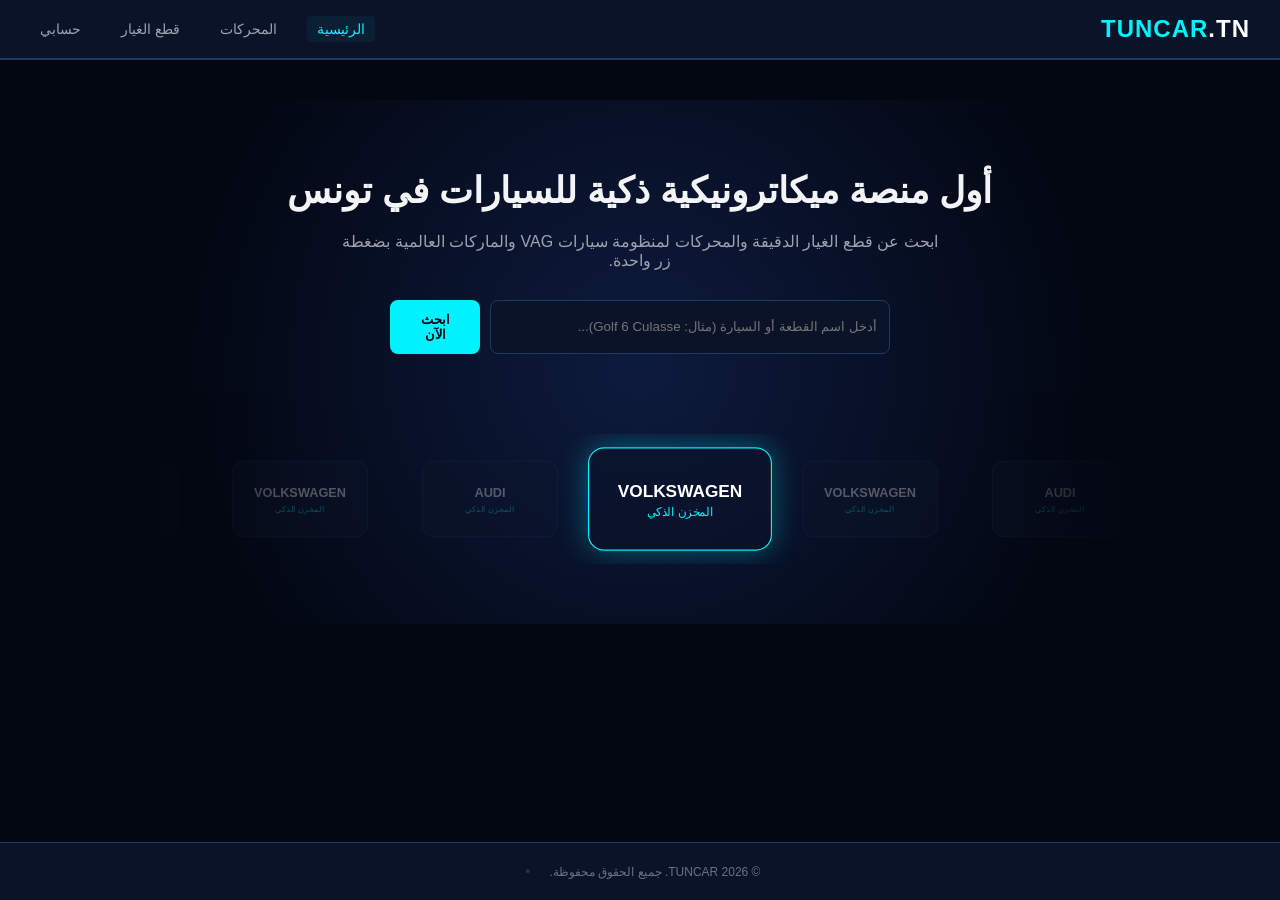
==== index.html @ 68df1349 "Update index.html" ====
<!DOCTYPE html>
<html lang="ar" dir="rtl">
<head>
    <meta charset="UTF-8">
    <meta name="viewport" content="width=device-width, initial-scale=1.0">
    <title>TUNCAR | المنصة الذكية لقطع غيار السيارات</title>
    <style>
        :root {
            --primary-dark: #0b1329;
            --bg-main: #030712;
            --cyber-blue: #00f2fe;
            --cyber-green: #05ffc5;
            --cyber-amber: #ffb800;
            --text-light: #f3f4f6;
            --border-blue: #1f3a60;
            --bg-card: #0f172a;
        }
        body {
            font-family: 'Segoe UI', Tahoma, Geneva, Verdana, sans-serif;
            background-color: var(--bg-main);
            color: var(--text-light);
            margin: 0;
            padding: 0;
            overflow-x: hidden;
        }
        
        /* شريط التنقل العلوي */
        .navbar {
            background: var(--primary-dark);
            padding: 15px 30px;
            display: flex;
            justify-content: space-between;
            align-items: center;
            border-bottom: 2px solid var(--border-blue);
            position: sticky;
            top: 0;
            z-index: 1000;
        }
        .logo {
            color: var(--cyber-blue);
            font-weight: bold;
            font-size: 24px;
            text-transform: uppercase;
            letter-spacing: 1px;
            cursor: pointer;
            text-decoration: none;
        }
        .logo span { color: #fff; }
        .nav-links { display: flex; gap: 20px; }
        .nav-links a { 
            color: #9ca3af; 
            text-decoration: none; 
            font-size: 14px; 
            transition: all 0.3s; 
            cursor: pointer;
            padding: 5px 10px;
            border-radius: 4px;
        }
        .nav-links a:hover, .nav-links a.active { 
            color: var(--cyber-blue); 
            background: rgba(0, 242, 254, 0.05);
        }
        
        /* الأقسام والصفحات */
        .page-section {
            display: none;
            padding: 40px 20px 100px 20px;
            max-width: 1200px;
            margin: 0 auto;
            animation: fadeIn 0.4s ease-in-out;
        }
        .page-section.active { display: block; }

        @keyframes fadeIn {
            from { opacity: 0; transform: translateY(10px); }
            to { opacity: 1; transform: translateY(0); }
        }

        /* ستايل الصفحة الرئيسية */
        .hero-section {
            text-align: center;
            padding: 40px 20px 20px 20px;
            background: radial-gradient(circle at 50% 50%, #0d1b3e 0%, transparent 70%);
        }
        .hero-section h2 { font-size: 36px; margin-bottom: 20px; }
        .hero-section p { color: #9ca3af; max-width: 600px; margin: 0 auto 30px; }
        
        .search-box {
            display: flex;
            justify-content: center;
            gap: 10px;
            max-width: 500px;
            margin: 0 auto 40px;
        }
        .search-box input {
            width: 100%; padding: 12px; border-radius: 8px;
            border: 1px solid var(--border-blue); background: var(--primary-dark); color: #fff;
        }
        .search-box button {
            padding: 12px 25px; background: var(--cyber-blue); border: none;
            border-radius: 8px; color: #030712; font-weight: bold; cursor: pointer;
        }

        /* ================= السلايدر الميكانيكي المطور بنسب متناسبة ================= */
        .brands-slider-container {
            max-width: 1000px;
            margin: 0 auto;
            position: relative;
            overflow: hidden;
            padding: 40px 0;
            outline: none;
        }
        .brands-slider-container::before, .brands-slider-container::after {
            content: ""; height: 100%; width: 150px; position: absolute; top: 0; z-index: 2; pointer-events: none;
        }
        .brands-slider-container::before { left: 0; background: linear-gradient(to right, var(--bg-main), transparent); }
        .brands-slider-container::after { right: 0; background: linear-gradient(to left, var(--bg-main), transparent); }

        .brands-wrapper {
            display: flex;
            align-items: center;
            gap: 30px;
            overflow-x: auto;
            padding: 20px 0;
            cursor: grab;
            user-select: none;
            -ms-overflow-style: none;  
            scrollbar-width: none;  
        }
        .brands-wrapper::-webkit-scrollbar { display: none; }
        .brands-wrapper:active { cursor: grabbing; }
        
        .brand-card {
            min-width: 160px;
            height: 90px;
            background: var(--bg-card);
            border: 1px solid var(--border-blue);
            border-radius: 14px;
            display: flex;
            flex-direction: column;
            justify-content: center;
            align-items: center;
            transition: transform 0.25s cubic-bezier(0.4, 0, 0.2, 1), border-color 0.25s, box-shadow 0.25s, opacity 0.25s;
            opacity: 0.3;
            transform: scale(0.85);
            box-sizing: border-box;
            cursor: pointer;
        }
        
        .brand-card.focused {
            opacity: 1;
            border-color: var(--cyber-blue);
            box-shadow: 0 0 25px rgba(0, 242, 254, 0.35);
            transform: scale(1.15);
            background: rgba(11, 19, 41, 0.6);
        }
        .brand-card span { font-weight: bold; font-size: 15px; color: #fff; pointer-events: none; }
        .brand-card small { color: var(--cyber-blue); font-size: 10px; margin-top: 5px; text-transform: uppercase; pointer-events: none; }

        /* ستايل كروت الأقسام الأخرى */
        .items-grid {
            display: grid;
            grid-template-columns: repeat(auto-fit, minmax(280px, 1fr));
            gap: 25px;
            margin-top: 30px;
        }
        .card {
            background: var(--bg-card); border: 1px solid var(--border-blue);
            border-radius: 12px; padding: 20px; transition: all 0.3s;
        }
        .card:hover {
            border-color: var(--cyber-blue); transform: translateY(-5px);
            box-shadow: 0 5px 15px rgba(0, 242, 254, 0.1);
        }
        .card h3 { color: var(--cyber-blue); margin-top: 0; }
        .card p { color: #9ca3af; font-size: 14px; }
        .price-tag { color: var(--cyber-green); font-weight: bold; font-family: monospace; font-size: 16px; }

        footer {
            text-align: center; padding: 20px; background: var(--primary-dark);
            border-top: 1px solid var(--border-blue); font-size: 12px; color: #6b7280;
            position: fixed; bottom: 0; width: 100%; box-sizing: border-box; z-index: 10;
        }
        .secret-trigger { background: transparent; border: none; color: #1f3a60; cursor: pointer; margin-right: 10px; }
    </style>
</head>
<body>

    <div id="site-wrapper">
        <nav class="navbar" id="navbar-view">
            <div class="logo" onclick="navigateTo('home')">TUNCAR<span>.TN</span></div>
            <div class="nav-links">
                <a id="link-home" onclick="navigateTo('home')" class="active">الرئيسية</a>
                <a id="link-engines" onclick="navigateTo('engines')">المحركات</a>
                <a id="link-parts" onclick="navigateTo('parts')">قطع الغيار</a>
                <a id="link-profile" onclick="navigateTo('profile')">حسابي</a>
            </div>
        </nav>

        <main id="page-home" class="page-section active">
            <section class="hero-section">
                <h2>أول منصة ميكاترونيكية ذكية للسيارات في تونس</h2>
                <p>ابحث عن قطع الغيار الدقيقة والمحركات لمنظومة سيارات VAG والماركات العالمية بضغطة زر واحدة.</p>
                
                <div class="search-box">
                    <input type="text" id="brandSearchInput" placeholder="أدخل اسم القطعة أو السيارة (مثال: Golf 6 Culasse)...">
                    <button onclick="executeSearch()">ابحث الآن</button>
                </div>

                <div class="brands-slider-container" id="sliderContainer" tabindex="0">
                    <div class="brands-wrapper" id="infiniteSlider">
                        <div class="brand-card" data-brand="VOLKSWAGEN"><span>VOLKSWAGEN</span><small>VAG Group</small></div>
                        <div class="brand-card" data-brand="AUDI"><span>AUDI</span><small>Vorsprung</small></div>
                        <div class="brand-card" data-brand="SEAT"><span>SEAT</span><small>Barcelona</small></div>
                        <div class="brand-card" data-brand="SKODA"><span>SKODA</span><small>Smart Choice</small></div>
                        <div class="brand-card" data-brand="BMW"><span>BMW</span><small>Motorsport</small></div>
                        <div class="brand-card" data-brand="MERCEDES"><span>MERCEDES</span><small>Luxury</small></div>
                        <div class="brand-card" data-brand="PORSCHE"><span>PORSCHE</span><small>Performance</small></div>
                    </div>
                </div>
            </section>
        </main>

        <main id="page-engines" class="page-section">
            <h2>قسم المحركات المتطورة (TSI / TDI)</h2>
            <div class="items-grid">
                <div class="card"><h3>محرك 1.4 TSI توربو كامل</h3><p>متوافق مع Golf 6. بحالة ممتازة.</p><div class="price-tag">4,800 DT</div></div>
                <div class="card"><h3>محرك 2.0 TDI سيستم كامل</h3><p>متوافق مع Passat / Golf 6.</p><div class="price-tag">5,500 DT</div></div>
            </div>
        </main>

        <main id="page-parts" class="page-section">
            <h2>مخزن قطع الغيار الذكي</h2>
            <div class="items-grid">
                <div class="card"><h3>رأس المحرك (Culasse) - Golf 6</h3><p>أصلي، خاضع للاختبار الحراري.</p><div class="price-tag">1,200 DT</div></div>
                <div class="card"><h3>مجموعة القابض (Kit Embrayage)</h3><p>مجموعة دبرياج كاملة Sachs.</p><div class="price-tag">850 DT</div></div>
            </div>
        </main>

        <main id="page-profile" class="page-section">
            <h2>ملف المستخدم الشخصي</h2>
            <div class="profile-container">
                <div class="profile-field"><label>الاسم الكامل</label><span>أحمد بن محمد</span></div>
                <div class="profile-field"><label>نوع السيارة المسجلة</label><span>Volkswagen Golf 6</span></div>
            </div>
        </main>

        <footer>
            <span>© 2026 TUNCAR. جميع الحقوق محفوظة.</span>
            <button class="secret-trigger" onclick="requestAdminAccess()">•</button>
        </footer>
    </div>

 <script src="js/app.js"></script>
    <script>
        const container = document.getElementById('sliderContainer');
        const slider = document.getElementById('infiniteSlider');
        
        // دالة سحب وقراءة ملف الـ JSON المرفوع على الموقع مباشرة واستهلاك الماركات
        async function loadSliderBrandsFromJSON() {
            try {
                // استدعاء ملف قاعدة البيانات الخاص بالموقع
                const response = await fetch('cars-db.json');
                if(!response.ok) throw new Error("قاعدة البيانات غير متوفرة حالياً");
                
                const db = await response.json();
                
                // تفريغ محتوى السلايدر لبنائه برمجياً من الملف
                slider.innerHTML = '';
                
                const brandList = Object.keys(db);
                
                if(brandList.length === 0) {
                    slider.innerHTML = '<div style="color:#6b7280; width:100%; text-align:center;">لا توجد ماركات في الملف</div>';
                    return;
                }

                // توليد الكروت الأصلية بناء على ماركات الملف
                brandList.forEach(brand => {
                    const card = document.createElement('div');
                    card.className = 'brand-card';
                    card.setAttribute('data-brand', brand);
                    card.innerHTML = `<span>${brand}</span><small>المخزن الذكي</small>`;
                    slider.appendChild(card);
                });

                // مضاعفة الكروت برمجياً ثلاث مرات لضمان حركة الـ 360 درجة المتصلة دون حد غلق
                const originalCards = Array.from(slider.children);
                originalCards.forEach(card => {
                    let cloneBefore = card.cloneNode(true);
                    let cloneAfter = card.cloneNode(true);
                    slider.insertBefore(cloneBefore, slider.firstChild);
                    slider.appendChild(cloneAfter);
                });

                // تفعيل المنظومة الفيزيائية المتناسبة للحركة بعد بناء الكروت
                setupSliderPhysics(originalCards.length, db);

            } catch (error) {
                console.error("خطأ ميكانيكي في سحب ملف الـ JSON:", error);
                slider.innerHTML = '<div style="color:#ef4444; width:100%; text-align:center;">فشل قراءة ملف cars-db.json</div>';
            }
        }

        // هندسة الحركية والتناسب التام والتحكم بالفأرة والكيبورد
        function setupSliderPhysics(originalLength, fullDatabase) {
            let isDown = false;
            let startX, scrollLeft;
            let isDragging = false;

            const firstCard = slider.querySelector('.brand-card');
            if(!firstCard) return;

            // حساب الأبعاد والمسافات بالـ Pixels بدقة كرت الشاشة لتثبيت التناسب 1:1
            const cardWidth = firstCard.getBoundingClientRect().width + 30; 
            const totalOriginalWidth = cardWidth * originalLength;

            // تمرير افتراضي لمنتصف السلسلة المتصلة
            slider.scrollLeft = totalOriginalWidth;

            function updateCenterFocus() {
                const cards = slider.querySelectorAll('.brand-card');
                const containerCenter = slider.getBoundingClientRect().left + (slider.offsetWidth / 2);
                
                let closestCard = null;
                let minDistance = Infinity;

                cards.forEach(card => {
                    const cardRect = card.getBoundingClientRect();
                    const cardCenter = cardRect.left + (cardRect.width / 2);
                    const distance = Math.abs(containerCenter - cardCenter);

                    if (distance < minDistance) {
                        minDistance = distance;
                        closestCard = card;
                    }
                });

                cards.forEach(card => card.classList.remove('focused'));
                if (closestCard) {
                    closestCard.classList.add('focused');
                }
            }

            function handleInfiniteScroll() {
                if (slider.scrollLeft < 10) {
                    slider.scrollLeft += totalOriginalWidth;
                } else if (slider.scrollLeft >= slider.scrollWidth - slider.offsetWidth - 10) {
                    slider.scrollLeft -= totalOriginalWidth;
                }
                updateCenterFocus();
            }

            slider.addEventListener('scroll', handleInfiniteScroll);

            // تدوير روليت الماوس بدون فرملة أو تشنج
            slider.addEventListener('wheel', (e) => {
                e.preventDefault();
                slider.scrollLeft += e.deltaY * 1.0; 
            }, { passive: false });

            // الضغط والسحب من أي فراغ أو أيقونة بشكل متناسب تماماً
            slider.addEventListener('mousedown', (e) => {
                isDown = true;
                isDragging = false;
                startX = e.pageX - slider.offsetLeft;
                scrollLeft = slider.scrollLeft;
            });

            window.addEventListener('mouseup', () => {
                if (!isDown) return;
                isDown = false;
                setTimeout(snapToCenterSmooth, 30);
            });

            slider.addEventListener('mousemove', (e) => {
                if(!isDown) return;
                e.preventDefault();
                const x = e.pageX - slider.offsetLeft;
                const walk = (x - startX) * 1.0; 
                if (Math.abs(walk) > 3) isDragging = true;
                slider.scrollLeft = scrollLeft - walk;
            });

            // معالجة اختيار الماركات
            slider.querySelectorAll('.brand-card').forEach(card => {
                card.addEventListener('click', (e) => {
                    if (isDragging) return; 
                    selectBrand(card);
                });
            });

            function snapToCenterSmooth() {
                const focused = slider.querySelector('.brand-card.focused');
                if (focused) {
                    const containerCenter = slider.offsetWidth / 2;
                    const cardCenter = focused.offsetLeft + (focused.offsetWidth / 2);
                    slider.scrollTo({ left: cardCenter - containerCenter, behavior: 'smooth' });
                }
            }

            function selectBrand(cardElement) {
                if(!cardElement) return;
                const brandName = cardElement.getAttribute('data-brand');
                document.getElementById('brandSearchInput').value = brandName + " ";
                document.getElementById('brandSearchInput').focus();
                
                const containerCenter = slider.offsetWidth / 2;
                const cardCenter = cardElement.offsetLeft + (cardElement.offsetWidth / 2);
                
                slider.scrollTo({ left: cardCenter - containerCenter, behavior: 'smooth' });
                cardElement.style.borderColor = "var(--cyber-green)";
                setTimeout(() => updateCenterFocus(), 250);

                // الكشف عن الموديلات المستخرجة من ملف الـ JSON
                if(fullDatabase[brandName]) {
                    console.log(`الموديلات النشطة من الملف لـ ${brandName}:`, Object.keys(fullDatabase[brandName]));
                }
            }

            // نظام لوحة المفاتيح والأسهم
            container.addEventListener('keydown', (e) => {
                const cards = Array.from(slider.querySelectorAll('.brand-card'));
                const focusedIndex = cards.findIndex(c => c.classList.contains('focused'));
                
                if (e.key === 'ArrowLeft') { 
                    e.preventDefault();
                    if (focusedIndex < cards.length - 1) selectBrand(cards[focusedIndex + 1]);
                } else if (e.key === 'ArrowRight') { 
                    e.preventDefault();
                    if (focusedIndex > 0) selectBrand(cards[focusedIndex - 1]);
                } else if (e.key === 'Enter') {
                    e.preventDefault();
                    const currentFocused = slider.querySelector('.brand-card.focused');
                    if (currentFocused) {
                        selectBrand(currentFocused);
                        executeSearch();
                    }
                }
            });

            // تفعيل التحجيم والضبط عند التشغيل لأول مرة
            updateCenterFocus();
            snapToCenterSmooth();
        }

        function executeSearch() {
            const query = document.getElementById('brandSearchInput').value.trim().toUpperCase();
            if(query !== "") {
                alert(`🔍 جاري البحث الديناميكي في ملف cars-db.json عن: ${query}`);
            }
        }

        // تشغيل سحب وقراءة الملف فور تحميل الصفحة بالكامل
        window.addEventListener('load', loadSliderBrandsFromJSON);
    </script>
</body>
</html>
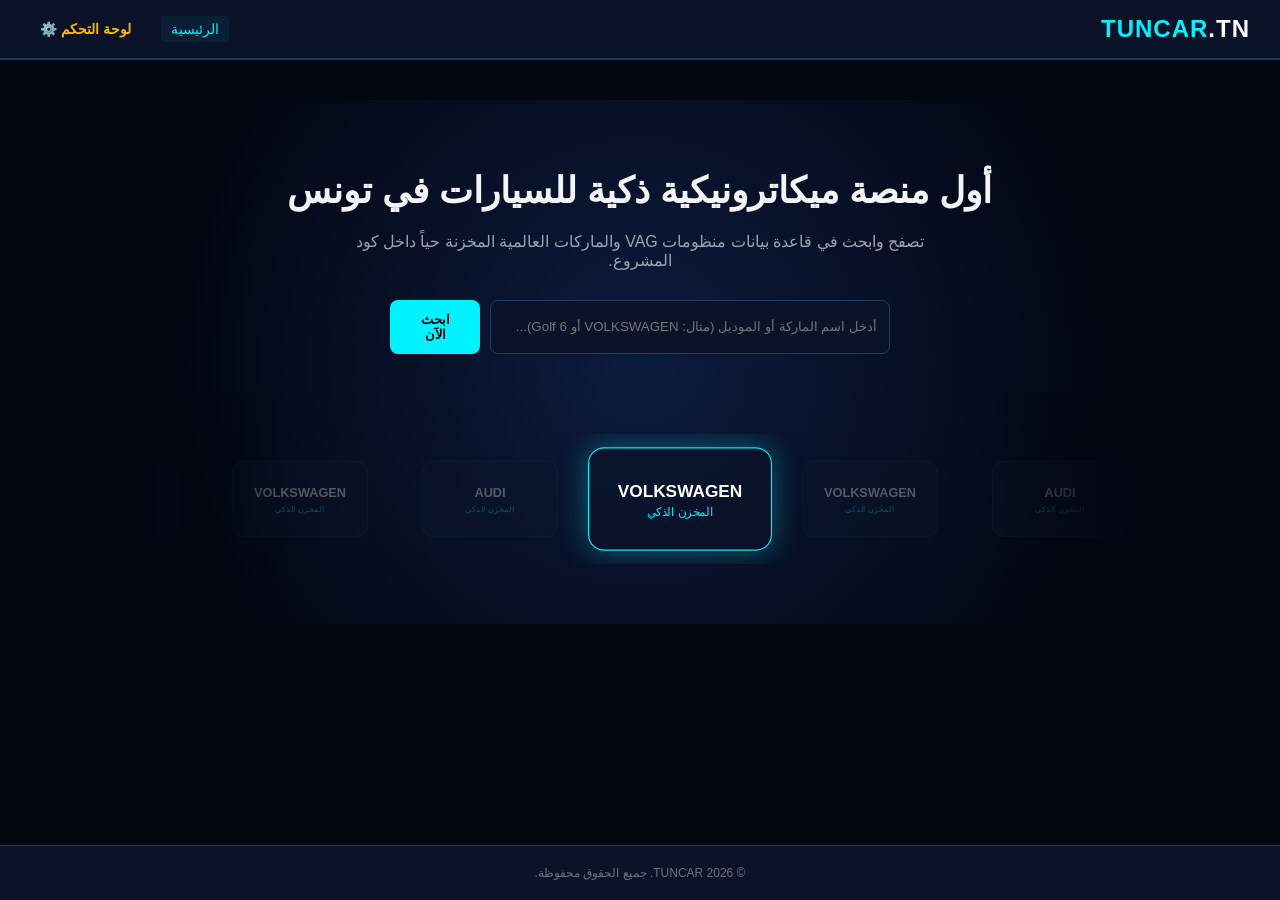
==== commit cf425e57: "Update index.html" ====
--- a/index.html
+++ b/index.html
@@ -19,54 +19,32 @@
             font-family: 'Segoe UI', Tahoma, Geneva, Verdana, sans-serif;
             background-color: var(--bg-main);
             color: var(--text-light);
-            margin: 0;
-            padding: 0;
-            overflow-x: hidden;
+            margin: 0; padding: 0; overflow-x: hidden;
         }
         
         /* شريط التنقل العلوي */
         .navbar {
-            background: var(--primary-dark);
-            padding: 15px 30px;
-            display: flex;
-            justify-content: space-between;
-            align-items: center;
-            border-bottom: 2px solid var(--border-blue);
-            position: sticky;
-            top: 0;
-            z-index: 1000;
+            background: var(--primary-dark); padding: 15px 30px;
+            display: flex; justify-content: space-between; align-items: center;
+            border-bottom: 2px solid var(--border-blue); position: sticky; top: 0; z-index: 1000;
         }
         .logo {
-            color: var(--cyber-blue);
-            font-weight: bold;
-            font-size: 24px;
-            text-transform: uppercase;
-            letter-spacing: 1px;
-            cursor: pointer;
-            text-decoration: none;
+            color: var(--cyber-blue); font-weight: bold; font-size: 24px;
+            text-transform: uppercase; letter-spacing: 1px; cursor: pointer; text-decoration: none;
         }
         .logo span { color: #fff; }
         .nav-links { display: flex; gap: 20px; }
         .nav-links a { 
-            color: #9ca3af; 
-            text-decoration: none; 
-            font-size: 14px; 
-            transition: all 0.3s; 
-            cursor: pointer;
-            padding: 5px 10px;
-            border-radius: 4px;
+            color: #9ca3af; text-decoration: none; font-size: 14px; 
+            transition: all 0.3s; cursor: pointer; padding: 5px 10px; border-radius: 4px;
         }
         .nav-links a:hover, .nav-links a.active { 
-            color: var(--cyber-blue); 
-            background: rgba(0, 242, 254, 0.05);
+            color: var(--cyber-blue); background: rgba(0, 242, 254, 0.05);
         }
         
         /* الأقسام والصفحات */
         .page-section {
-            display: none;
-            padding: 40px 20px 100px 20px;
-            max-width: 1200px;
-            margin: 0 auto;
+            display: none; padding: 40px 20px 100px 20px; max-width: 1200px; margin: 0 auto;
             animation: fadeIn 0.4s ease-in-out;
         }
         .page-section.active { display: block; }
@@ -78,19 +56,14 @@
 
         /* ستايل الصفحة الرئيسية */
         .hero-section {
-            text-align: center;
-            padding: 40px 20px 20px 20px;
+            text-align: center; padding: 40px 20px 20px 20px;
             background: radial-gradient(circle at 50% 50%, #0d1b3e 0%, transparent 70%);
         }
         .hero-section h2 { font-size: 36px; margin-bottom: 20px; }
         .hero-section p { color: #9ca3af; max-width: 600px; margin: 0 auto 30px; }
         
         .search-box {
-            display: flex;
-            justify-content: center;
-            gap: 10px;
-            max-width: 500px;
-            margin: 0 auto 40px;
+            display: flex; justify-content: center; gap: 10px; max-width: 500px; margin: 0 auto 40px;
         }
         .search-box input {
             width: 100%; padding: 12px; border-radius: 8px;
@@ -101,14 +74,9 @@
             border-radius: 8px; color: #030712; font-weight: bold; cursor: pointer;
         }
 
-        /* ================= السلايدر الميكانيكي المطور بنسب متناسبة ================= */
+        /* ================= السلايدر الميكانيكي المطور ================= */
         .brands-slider-container {
-            max-width: 1000px;
-            margin: 0 auto;
-            position: relative;
-            overflow: hidden;
-            padding: 40px 0;
-            outline: none;
+            max-width: 1000px; margin: 0 auto; position: relative; overflow: hidden; padding: 40px 0; outline: none;
         }
         .brands-slider-container::before, .brands-slider-container::after {
             content: ""; height: 100%; width: 150px; position: absolute; top: 0; z-index: 2; pointer-events: none;
@@ -117,61 +85,63 @@
         .brands-slider-container::after { right: 0; background: linear-gradient(to left, var(--bg-main), transparent); }
 
         .brands-wrapper {
-            display: flex;
-            align-items: center;
-            gap: 30px;
-            overflow-x: auto;
-            padding: 20px 0;
-            cursor: grab;
-            user-select: none;
-            -ms-overflow-style: none;  
-            scrollbar-width: none;  
+            display: flex; align-items: center; gap: 30px; overflow-x: auto; padding: 20px 0;
+            cursor: grab; user-select: none; -ms-overflow-style: none; scrollbar-width: none;  
         }
         .brands-wrapper::-webkit-scrollbar { display: none; }
         .brands-wrapper:active { cursor: grabbing; }
         
         .brand-card {
-            min-width: 160px;
-            height: 90px;
-            background: var(--bg-card);
-            border: 1px solid var(--border-blue);
-            border-radius: 14px;
-            display: flex;
-            flex-direction: column;
-            justify-content: center;
-            align-items: center;
+            min-width: 160px; height: 90px; background: var(--bg-card); border: 1px solid var(--border-blue); border-radius: 14px;
+            display: flex; flex-direction: column; justify-content: center; align-items: center;
             transition: transform 0.25s cubic-bezier(0.4, 0, 0.2, 1), border-color 0.25s, box-shadow 0.25s, opacity 0.25s;
-            opacity: 0.3;
-            transform: scale(0.85);
-            box-sizing: border-box;
-            cursor: pointer;
+            opacity: 0.3; transform: scale(0.85); box-sizing: border-box; cursor: pointer;
         }
         
         .brand-card.focused {
-            opacity: 1;
-            border-color: var(--cyber-blue);
-            box-shadow: 0 0 25px rgba(0, 242, 254, 0.35);
-            transform: scale(1.15);
-            background: rgba(11, 19, 41, 0.6);
+            opacity: 1; border-color: var(--cyber-blue); box-shadow: 0 0 25px rgba(0, 242, 254, 0.35);
+            transform: scale(1.15); background: rgba(11, 19, 41, 0.6);
         }
         .brand-card span { font-weight: bold; font-size: 15px; color: #fff; pointer-events: none; }
         .brand-card small { color: var(--cyber-blue); font-size: 10px; margin-top: 5px; text-transform: uppercase; pointer-events: none; }
 
-        /* ستايل كروت الأقسام الأخرى */
+        /* ================= منطقة العرض والنتائج الحية الجديدة ================= */
+        .results-container {
+            max-width: 1000px; margin: 40px auto 0 auto; padding: 20px;
+            background: var(--bg-card); border: 1px solid var(--border-blue); border-radius: 12px;
+            display: none; /* مخفية حتى يتم الاستدعاء */
+            animation: fadeIn 0.3s ease-in-out;
+        }
+        .results-title {
+            font-size: 20px; color: var(--cyber-blue); margin-top: 0; margin-bottom: 20px;
+            border-bottom: 1px solid var(--border-blue); padding-bottom: 10px; text-align: right;
+        }
+        .model-block {
+            margin-bottom: 25px; background: rgba(255, 255, 255, 0.01);
+            padding: 15px; border-radius: 8px; border-right: 4px solid var(--cyber-amber);
+        }
+        .model-name {
+            font-size: 16px; color: var(--cyber-amber); font-weight: bold; margin-bottom: 10px;
+        }
+        .spec-table {
+            width: 100%; border-collapse: collapse; font-size: 14px; text-align: right;
+        }
+        .spec-table th, .spec-table td {
+            border: 1px solid rgba(31, 58, 96, 0.6); padding: 10px;
+        }
+        .spec-table th {
+            background: rgba(0, 242, 254, 0.05); color: var(--cyber-blue);
+        }
+        .spec-table td strong { color: var(--cyber-green); }
+
+        /* ستايل المكونات الأخرى للموقع */
         .items-grid {
-            display: grid;
-            grid-template-columns: repeat(auto-fit, minmax(280px, 1fr));
-            gap: 25px;
-            margin-top: 30px;
+            display: grid; grid-template-columns: repeat(auto-fit, minmax(280px, 1fr)); gap: 25px; margin-top: 30px;
         }
         .card {
-            background: var(--bg-card); border: 1px solid var(--border-blue);
-            border-radius: 12px; padding: 20px; transition: all 0.3s;
-        }
-        .card:hover {
-            border-color: var(--cyber-blue); transform: translateY(-5px);
-            box-shadow: 0 5px 15px rgba(0, 242, 254, 0.1);
-        }
+            background: var(--bg-card); border: 1px solid var(--border-blue); border-radius: 12px; padding: 20px; transition: all 0.3s;
+        }
+        .card:hover { border-color: var(--cyber-blue); transform: translateY(-5px); box-shadow: 0 5px 15px rgba(0, 242, 254, 0.1); }
         .card h3 { color: var(--cyber-blue); margin-top: 0; }
         .card p { color: #9ca3af; font-size: 14px; }
         .price-tag { color: var(--cyber-green); font-weight: bold; font-family: monospace; font-size: 16px; }
@@ -181,101 +151,71 @@
             border-top: 1px solid var(--border-blue); font-size: 12px; color: #6b7280;
             position: fixed; bottom: 0; width: 100%; box-sizing: border-box; z-index: 10;
         }
-        .secret-trigger { background: transparent; border: none; color: #1f3a60; cursor: pointer; margin-right: 10px; }
     </style>
 </head>
 <body>
 
     <div id="site-wrapper">
-        <nav class="navbar" id="navbar-view">
-            <div class="logo" onclick="navigateTo('home')">TUNCAR<span>.TN</span></div>
+        <!-- شريط التنقل -->
+        <nav class="navbar">
+            <div class="logo" onclick="location.reload()">TUNCAR<span>.TN</span></div>
             <div class="nav-links">
-                <a id="link-home" onclick="navigateTo('home')" class="active">الرئيسية</a>
-                <a id="link-engines" onclick="navigateTo('engines')">المحركات</a>
-                <a id="link-parts" onclick="navigateTo('parts')">قطع الغيار</a>
-                <a id="link-profile" onclick="navigateTo('profile')">حسابي</a>
+                <a id="link-home" class="active">الرئيسية</a>
+                <a href="cars-manager.html" style="color: var(--cyber-amber); font-weight: bold;">لوحة التحكم ⚙️</a>
             </div>
         </nav>
 
+        <!-- الصفحة الرئيسية -->
         <main id="page-home" class="page-section active">
             <section class="hero-section">
                 <h2>أول منصة ميكاترونيكية ذكية للسيارات في تونس</h2>
-                <p>ابحث عن قطع الغيار الدقيقة والمحركات لمنظومة سيارات VAG والماركات العالمية بضغطة زر واحدة.</p>
+                <p>تصفح وابحث في قاعدة بيانات منظومات VAG والماركات العالمية المخزنة حياً داخل كود المشروع.</p>
                 
                 <div class="search-box">
-                    <input type="text" id="brandSearchInput" placeholder="أدخل اسم القطعة أو السيارة (مثال: Golf 6 Culasse)...">
+                    <input type="text" id="brandSearchInput" placeholder="أدخل اسم الماركة أو الموديل (مثال: VOLKSWAGEN أو Golf 6)...">
                     <button onclick="executeSearch()">ابحث الآن</button>
                 </div>
 
+                <!-- حاوية السلايدر -->
                 <div class="brands-slider-container" id="sliderContainer" tabindex="0">
                     <div class="brands-wrapper" id="infiniteSlider">
-                        <div class="brand-card" data-brand="VOLKSWAGEN"><span>VOLKSWAGEN</span><small>VAG Group</small></div>
-                        <div class="brand-card" data-brand="AUDI"><span>AUDI</span><small>Vorsprung</small></div>
-                        <div class="brand-card" data-brand="SEAT"><span>SEAT</span><small>Barcelona</small></div>
-                        <div class="brand-card" data-brand="SKODA"><span>SKODA</span><small>Smart Choice</small></div>
-                        <div class="brand-card" data-brand="BMW"><span>BMW</span><small>Motorsport</small></div>
-                        <div class="brand-card" data-brand="MERCEDES"><span>MERCEDES</span><small>Luxury</small></div>
-                        <div class="brand-card" data-brand="PORSCHE"><span>PORSCHE</span><small>Performance</small></div>
+                        <!-- يتم حقن الكروت هنا ديناميكياً من ملف JSON -->
                     </div>
+                </div>
+
+                <!-- ================= منطقة عرض جداول البيانات الحية (البديل للـ Prompt) ================= -->
+                <div class="results-container" id="liveResultsArea">
+                    <h3 class="results-title" id="resultsTitle">نتائج البحث الميكانيكي</h3>
+                    <div id="resultsContent"></div>
                 </div>
             </section>
         </main>
 
-        <main id="page-engines" class="page-section">
-            <h2>قسم المحركات المتطورة (TSI / TDI)</h2>
-            <div class="items-grid">
-                <div class="card"><h3>محرك 1.4 TSI توربو كامل</h3><p>متوافق مع Golf 6. بحالة ممتازة.</p><div class="price-tag">4,800 DT</div></div>
-                <div class="card"><h3>محرك 2.0 TDI سيستم كامل</h3><p>متوافق مع Passat / Golf 6.</p><div class="price-tag">5,500 DT</div></div>
-            </div>
-        </main>
-
-        <main id="page-parts" class="page-section">
-            <h2>مخزن قطع الغيار الذكي</h2>
-            <div class="items-grid">
-                <div class="card"><h3>رأس المحرك (Culasse) - Golf 6</h3><p>أصلي، خاضع للاختبار الحراري.</p><div class="price-tag">1,200 DT</div></div>
-                <div class="card"><h3>مجموعة القابض (Kit Embrayage)</h3><p>مجموعة دبرياج كاملة Sachs.</p><div class="price-tag">850 DT</div></div>
-            </div>
-        </main>
-
-        <main id="page-profile" class="page-section">
-            <h2>ملف المستخدم الشخصي</h2>
-            <div class="profile-container">
-                <div class="profile-field"><label>الاسم الكامل</label><span>أحمد بن محمد</span></div>
-                <div class="profile-field"><label>نوع السيارة المسجلة</label><span>Volkswagen Golf 6</span></div>
-            </div>
-        </main>
-
         <footer>
             <span>© 2026 TUNCAR. جميع الحقوق محفوظة.</span>
-            <button class="secret-trigger" onclick="requestAdminAccess()">•</button>
         </footer>
     </div>
 
- <script src="js/app.js"></script>
     <script>
         const container = document.getElementById('sliderContainer');
         const slider = document.getElementById('infiniteSlider');
-        
-        // دالة سحب وقراءة ملف الـ JSON المرفوع على الموقع مباشرة واستهلاك الماركات
+        const liveResultsArea = document.getElementById('liveResultsArea');
+        const resultsContent = document.getElementById('resultsContent');
+        const resultsTitle = document.getElementById('resultsTitle');
+        
+        let globalDatabase = {}; // لحفظ نسخة من البيانات المجلوبة عالمياً
+
+        // 1. سحب البيانات ديناميكياً من ملف الـ JSON المرفوع بالموقع
         async function loadSliderBrandsFromJSON() {
             try {
-                // استدعاء ملف قاعدة البيانات الخاص بالموقع
                 const response = await fetch('cars-db.json');
-                if(!response.ok) throw new Error("قاعدة البيانات غير متوفرة حالياً");
-                
-                const db = await response.json();
-                
-                // تفريغ محتوى السلايدر لبنائه برمجياً من الملف
+                if(!response.ok) throw new Error();
+                
+                globalDatabase = await response.json();
                 slider.innerHTML = '';
                 
-                const brandList = Object.keys(db);
-                
-                if(brandList.length === 0) {
-                    slider.innerHTML = '<div style="color:#6b7280; width:100%; text-align:center;">لا توجد ماركات في الملف</div>';
-                    return;
-                }
-
-                // توليد الكروت الأصلية بناء على ماركات الملف
+                const brandList = Object.keys(globalDatabase);
+                
                 brandList.forEach(brand => {
                     const card = document.createElement('div');
                     card.className = 'brand-card';
@@ -284,7 +224,6 @@
                     slider.appendChild(card);
                 });
 
-                // مضاعفة الكروت برمجياً ثلاث مرات لضمان حركة الـ 360 درجة المتصلة دون حد غلق
                 const originalCards = Array.from(slider.children);
                 originalCards.forEach(card => {
                     let cloneBefore = card.cloneNode(true);
@@ -293,17 +232,16 @@
                     slider.appendChild(cloneAfter);
                 });
 
-                // تفعيل المنظومة الفيزيائية المتناسبة للحركة بعد بناء الكروت
-                setupSliderPhysics(originalCards.length, db);
+                setupSliderPhysics(originalCards.length);
 
             } catch (error) {
-                console.error("خطأ ميكانيكي في سحب ملف الـ JSON:", error);
-                slider.innerHTML = '<div style="color:#ef4444; width:100%; text-align:center;">فشل قراءة ملف cars-db.json</div>';
-            }
-        }
-
-        // هندسة الحركية والتناسب التام والتحكم بالفأرة والكيبورد
-        function setupSliderPhysics(originalLength, fullDatabase) {
+                console.error("خطأ في قراءة ملف JSON قاعدة البيانات.");
+                slider.innerHTML = '<div style="color:#ef4444; width:100%; text-align:center;">يرجى إنشاء ملف cars-db.json في المستودع أولاً</div>';
+            }
+        }
+
+        // 2. إدارة فيزياء السلايدر المتناسب 1:1
+        function setupSliderPhysics(originalLength) {
             let isDown = false;
             let startX, scrollLeft;
             let isDragging = false;
@@ -311,11 +249,8 @@
             const firstCard = slider.querySelector('.brand-card');
             if(!firstCard) return;
 
-            // حساب الأبعاد والمسافات بالـ Pixels بدقة كرت الشاشة لتثبيت التناسب 1:1
             const cardWidth = firstCard.getBoundingClientRect().width + 30; 
             const totalOriginalWidth = cardWidth * originalLength;
-
-            // تمرير افتراضي لمنتصف السلسلة المتصلة
             slider.scrollLeft = totalOriginalWidth;
 
             function updateCenterFocus() {
@@ -353,16 +288,13 @@
 
             slider.addEventListener('scroll', handleInfiniteScroll);
 
-            // تدوير روليت الماوس بدون فرملة أو تشنج
             slider.addEventListener('wheel', (e) => {
                 e.preventDefault();
                 slider.scrollLeft += e.deltaY * 1.0; 
             }, { passive: false });
 
-            // الضغط والسحب من أي فراغ أو أيقونة بشكل متناسب تماماً
             slider.addEventListener('mousedown', (e) => {
-                isDown = true;
-                isDragging = false;
+                isDown = true; isDragging = false;
                 startX = e.pageX - slider.offsetLeft;
                 scrollLeft = slider.scrollLeft;
             });
@@ -382,7 +314,6 @@
                 slider.scrollLeft = scrollLeft - walk;
             });
 
-            // معالجة اختيار الماركات
             slider.querySelectorAll('.brand-card').forEach(card => {
                 card.addEventListener('click', (e) => {
                     if (isDragging) return; 
@@ -402,8 +333,7 @@
             function selectBrand(cardElement) {
                 if(!cardElement) return;
                 const brandName = cardElement.getAttribute('data-brand');
-                document.getElementById('brandSearchInput').value = brandName + " ";
-                document.getElementById('brandSearchInput').focus();
+                document.getElementById('brandSearchInput').value = brandName;
                 
                 const containerCenter = slider.offsetWidth / 2;
                 const cardCenter = cardElement.offsetLeft + (cardElement.offsetWidth / 2);
@@ -412,46 +342,112 @@
                 cardElement.style.borderColor = "var(--cyber-green)";
                 setTimeout(() => updateCenterFocus(), 250);
 
-                // الكشف عن الموديلات المستخرجة من ملف الـ JSON
-                if(fullDatabase[brandName]) {
-                    console.log(`الموديلات النشطة من الملف لـ ${brandName}:`, Object.keys(fullDatabase[brandName]));
-                }
-            }
-
-            // نظام لوحة المفاتيح والأسهم
-            container.addEventListener('keydown', (e) => {
-                const cards = Array.from(slider.querySelectorAll('.brand-card'));
-                const focusedIndex = cards.findIndex(c => c.classList.contains('focused'));
-                
-                if (e.key === 'ArrowLeft') { 
-                    e.preventDefault();
-                    if (focusedIndex < cards.length - 1) selectBrand(cards[focusedIndex + 1]);
-                } else if (e.key === 'ArrowRight') { 
-                    e.preventDefault();
-                    if (focusedIndex > 0) selectBrand(cards[focusedIndex - 1]);
-                } else if (e.key === 'Enter') {
-                    e.preventDefault();
-                    const currentFocused = slider.querySelector('.brand-card.focused');
-                    if (currentFocused) {
-                        selectBrand(currentFocused);
-                        executeSearch();
-                    }
-                }
-            });
-
-            // تفعيل التحجيم والضبط عند التشغيل لأول مرة
+                // استدعاء البيانات وحقنها حياً في الصفحة بدلاً من الـ Prompt
+                displayLiveSpecs(brandName, null);
+            }
+
             updateCenterFocus();
             snapToCenterSmooth();
         }
 
+        // ================= دالة حقن وعرض الجداول حياً في الواجهة الرئيسية =================
+        function displayLiveSpecs(filterBrand, filterModelKeyword) {
+            resultsContent.innerHTML = '';
+            let matchFound = false;
+
+            if (filterBrand) {
+                // العرض عند الضغط على كروت السلايدر مباشرة
+                const brandData = globalDatabase[filterBrand];
+                if (brandData) {
+                    resultsTitle.innerHTML = `⚙️ المنظومة الميكانيكية لسيارات: <span style="color:var(--cyber-green);">${filterBrand}</span>`;
+                    
+                    for (const model in brandData) {
+                        renderModelTable(model, brandData[model]);
+                    }
+                    matchFound = true;
+                }
+            } else if (filterModelKeyword) {
+                // العرض عند استخدام خانة البحث النصي وكتابة اسم فئة أو موديل
+                resultsTitle.innerHTML = `🔍 نتائج الفلترة الحية للمصطلح: <span style="color:var(--cyber-amber);">${filterModelKeyword}</span>`;
+                
+                for (const brand in globalDatabase) {
+                    for (const model in globalDatabase[brand]) {
+                        // فلترة ذكية تبحث في الماركة أو الموديل أو الفئة
+                        if (model.toLowerCase().includes(filterModelKeyword.toLowerCase()) || brand.toLowerCase().includes(filterModelKeyword.toLowerCase())) {
+                            renderModelTable(`${brand} - ${model}`, globalDatabase[brand][model]);
+                            matchFound = true;
+                        }
+                    }
+                }
+            }
+
+            if (matchFound) {
+                liveResultsArea.style.display = 'block';
+                // تمرير ناعم تلقائي نحو منطقة النتائج ليشعر المستخدم بالتحديث
+                liveResultsArea.scrollIntoView({ behavior: 'smooth', block: 'nearest' });
+            } else {
+                resultsTitle.innerHTML = `❌ لم يتم العثور على نتائج`;
+                resultsContent.innerHTML = `<p style="color:#6b7280; text-align:center; padding: 20px;">المصطلح غير مسجل حالياً في ملف cars-db.json.</p>`;
+                liveResultsArea.style.display = 'block';
+            }
+        }
+
+        // دالة مساعدة لبناء وهيكلة جداول الخصائص برمجياً
+        function renderModelTable(modelName, variantsArray) {
+            const block = document.createElement('div');
+            block.className = 'model-block';
+            block.innerHTML = `<div class="model-name">🚘 الموديل: ${modelName}</div>`;
+            
+            let tableHtml = `
+                <table class="spec-table">
+                    <thead>
+                        <tr>
+                            <th>الفئة / المحرك</th>
+                            <th>سنة الصنع</th>
+                            <th>سعة ومواصفات الزيت</th>
+                            <th>علبة السرعات (Gearbox)</th>
+                            <th>ملاحظات الدعم الفني</th>
+                        </tr>
+                    </thead>
+                    <tbody>
+            `;
+
+            variantsArray.forEach(v => {
+                tableHtml += `
+                    <tr>
+                        <td><strong>${v.variant}</strong></td>
+                        <td>${v.year}</td>
+                        <td>${v.oil}</td>
+                        <td>${v.gearbox}</td>
+                        <td style="color:#9ca3af;">${v.notes}</td>
+                    </tr>
+                `;
+            });
+
+            tableHtml += `</tbody></table>`;
+            block.innerHTML += tableHtml;
+            resultsContent.appendChild(block);
+        }
+
+        // معالجة كبس زر "ابحث الآن"
         function executeSearch() {
-            const query = document.getElementById('brandSearchInput').value.trim().toUpperCase();
+            const query = document.getElementById('brandSearchInput').value.trim();
             if(query !== "") {
-                alert(`🔍 جاري البحث الديناميكي في ملف cars-db.json عن: ${query}`);
-            }
-        }
-
-        // تشغيل سحب وقراءة الملف فور تحميل الصفحة بالكامل
+                // التحقق إذا كان المدخل يطابق ماركة رئيسية بالكامل
+                if (globalDatabase[query.toUpperCase()]) {
+                    displayLiveSpecs(query.toUpperCase(), null);
+                } else {
+                    // وإلا، نقوم بعمل فلترة جزئية على الكلمة المكتوبة
+                    displayLiveSpecs(null, query);
+                }
+            }
+        }
+
+        // السماح بالبحث بالضغط على زر Enter داخل حقل المدخلات
+        document.getElementById('brandSearchInput').addEventListener('keydown', (e) => {
+            if(e.key === 'Enter') executeSearch();
+        });
+
         window.addEventListener('load', loadSliderBrandsFromJSON);
     </script>
 </body>
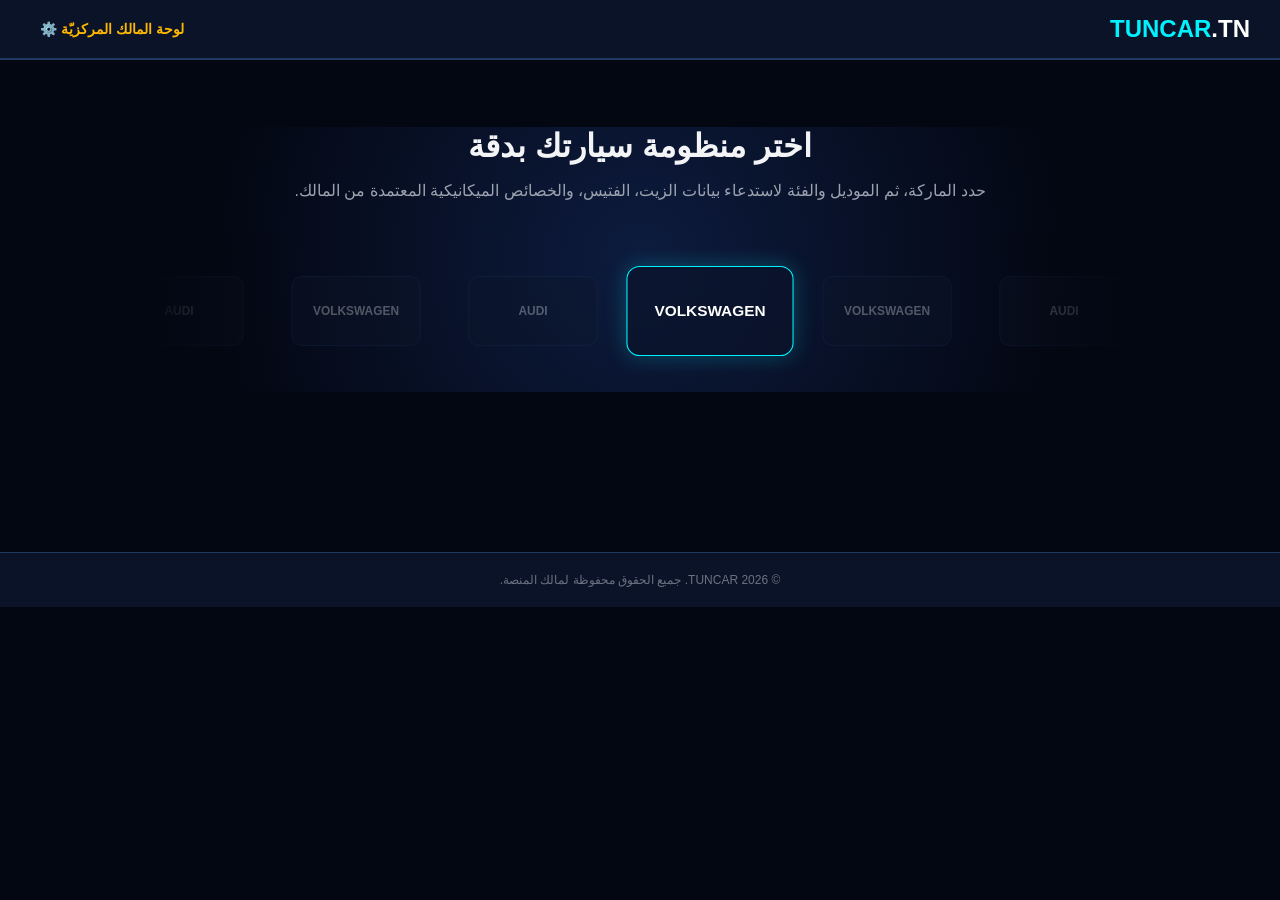
==== commit adca36a2: "Update index.html" ====
--- a/index.html
+++ b/index.html
@@ -17,438 +17,334 @@
         }
         body {
             font-family: 'Segoe UI', Tahoma, Geneva, Verdana, sans-serif;
-            background-color: var(--bg-main);
-            color: var(--text-light);
+            background-color: var(--bg-main); color: var(--text-light);
             margin: 0; padding: 0; overflow-x: hidden;
         }
         
-        /* شريط التنقل العلوي */
+        /* شريط التنقل */
         .navbar {
             background: var(--primary-dark); padding: 15px 30px;
             display: flex; justify-content: space-between; align-items: center;
             border-bottom: 2px solid var(--border-blue); position: sticky; top: 0; z-index: 1000;
         }
-        .logo {
-            color: var(--cyber-blue); font-weight: bold; font-size: 24px;
-            text-transform: uppercase; letter-spacing: 1px; cursor: pointer; text-decoration: none;
-        }
+        .logo { color: var(--cyber-blue); font-weight: bold; font-size: 24px; text-decoration: none; }
         .logo span { color: #fff; }
-        .nav-links { display: flex; gap: 20px; }
-        .nav-links a { 
-            color: #9ca3af; text-decoration: none; font-size: 14px; 
-            transition: all 0.3s; cursor: pointer; padding: 5px 10px; border-radius: 4px;
-        }
-        .nav-links a:hover, .nav-links a.active { 
-            color: var(--cyber-blue); background: rgba(0, 242, 254, 0.05);
-        }
-        
-        /* الأقسام والصفحات */
-        .page-section {
-            display: none; padding: 40px 20px 100px 20px; max-width: 1200px; margin: 0 auto;
-            animation: fadeIn 0.4s ease-in-out;
-        }
-        .page-section.active { display: block; }
-
-        @keyframes fadeIn {
-            from { opacity: 0; transform: translateY(10px); }
-            to { opacity: 1; transform: translateY(0); }
-        }
-
-        /* ستايل الصفحة الرئيسية */
-        .hero-section {
-            text-align: center; padding: 40px 20px 20px 20px;
-            background: radial-gradient(circle at 50% 50%, #0d1b3e 0%, transparent 70%);
-        }
-        .hero-section h2 { font-size: 36px; margin-bottom: 20px; }
-        .hero-section p { color: #9ca3af; max-width: 600px; margin: 0 auto 30px; }
-        
-        .search-box {
-            display: flex; justify-content: center; gap: 10px; max-width: 500px; margin: 0 auto 40px;
-        }
-        .search-box input {
-            width: 100%; padding: 12px; border-radius: 8px;
-            border: 1px solid var(--border-blue); background: var(--primary-dark); color: #fff;
-        }
-        .search-box button {
-            padding: 12px 25px; background: var(--cyber-blue); border: none;
-            border-radius: 8px; color: #030712; font-weight: bold; cursor: pointer;
-        }
-
-        /* ================= السلايدر الميكانيكي المطور ================= */
-        .brands-slider-container {
-            max-width: 1000px; margin: 0 auto; position: relative; overflow: hidden; padding: 40px 0; outline: none;
-        }
-        .brands-slider-container::before, .brands-slider-container::after {
-            content: ""; height: 100%; width: 150px; position: absolute; top: 0; z-index: 2; pointer-events: none;
-        }
+        .nav-links a { color: #9ca3af; text-decoration: none; font-size: 14px; padding: 5px 10px; }
+        
+        /* القسم الرئيسي */
+        .page-section { padding: 40px 20px 100px 20px; max-width: 1200px; margin: 0 auto; }
+        .hero-section { text-align: center; background: radial-gradient(circle at 50% 50%, #0d1b3e 0%, transparent 70%); }
+        .hero-section h2 { font-size: 32px; margin-bottom: 10px; }
+        .hero-section p { color: #9ca3af; margin-bottom: 30px; }
+
+        /* ================= السلايدر المتناسب ================= */
+        .brands-slider-container { max-width: 1000px; margin: 0 auto; position: relative; overflow: hidden; padding: 20px 0; outline: none; }
+        .brands-slider-container::before, .brands-slider-container::after { content: ""; height: 100%; width: 150px; position: absolute; top: 0; z-index: 2; pointer-events: none; }
         .brands-slider-container::before { left: 0; background: linear-gradient(to right, var(--bg-main), transparent); }
         .brands-slider-container::after { right: 0; background: linear-gradient(to left, var(--bg-main), transparent); }
-
-        .brands-wrapper {
-            display: flex; align-items: center; gap: 30px; overflow-x: auto; padding: 20px 0;
-            cursor: grab; user-select: none; -ms-overflow-style: none; scrollbar-width: none;  
-        }
+        .brands-wrapper { display: flex; align-items: center; gap: 25px; overflow-x: auto; padding: 20px 0; cursor: grab; user-select: none; scrollbar-width: none; }
         .brands-wrapper::-webkit-scrollbar { display: none; }
-        .brands-wrapper:active { cursor: grabbing; }
-        
         .brand-card {
-            min-width: 160px; height: 90px; background: var(--bg-card); border: 1px solid var(--border-blue); border-radius: 14px;
+            min-width: 150px; height: 80px; background: var(--bg-card); border: 1px solid var(--border-blue); border-radius: 12px;
             display: flex; flex-direction: column; justify-content: center; align-items: center;
             transition: transform 0.25s cubic-bezier(0.4, 0, 0.2, 1), border-color 0.25s, box-shadow 0.25s, opacity 0.25s;
-            opacity: 0.3; transform: scale(0.85); box-sizing: border-box; cursor: pointer;
-        }
-        
-        .brand-card.focused {
-            opacity: 1; border-color: var(--cyber-blue); box-shadow: 0 0 25px rgba(0, 242, 254, 0.35);
-            transform: scale(1.15); background: rgba(11, 19, 41, 0.6);
-        }
-        .brand-card span { font-weight: bold; font-size: 15px; color: #fff; pointer-events: none; }
-        .brand-card small { color: var(--cyber-blue); font-size: 10px; margin-top: 5px; text-transform: uppercase; pointer-events: none; }
-
-        /* ================= منطقة العرض والنتائج الحية الجديدة ================= */
-        .results-container {
-            max-width: 1000px; margin: 40px auto 0 auto; padding: 20px;
-            background: var(--bg-card); border: 1px solid var(--border-blue); border-radius: 12px;
-            display: none; /* مخفية حتى يتم الاستدعاء */
+            opacity: 0.3; transform: scale(0.85); cursor: pointer;
+        }
+        .brand-card.focused { opacity: 1; border-color: var(--cyber-blue); box-shadow: 0 0 20px rgba(0, 242, 254, 0.25); transform: scale(1.1); background: rgba(11, 19, 41, 0.6); }
+        .brand-card span { font-weight: bold; font-size: 14px; color: #fff; }
+
+        /* ================= منظومة الفلترة المتسلسلة للمشتري/البائع ================= */
+        .selector-panel {
+            max-width: 750px; margin: 30px auto; padding: 25px;
+            background: var(--bg-card); border: 1px solid var(--border-blue); border-radius: 16px;
+            box-shadow: 0 10px 30px rgba(0,0,0,0.5); text-align: right;
+            display: none; /* تظهر فقط عند اختيار ماركة */
             animation: fadeIn 0.3s ease-in-out;
         }
-        .results-title {
-            font-size: 20px; color: var(--cyber-blue); margin-top: 0; margin-bottom: 20px;
-            border-bottom: 1px solid var(--border-blue); padding-bottom: 10px; text-align: right;
-        }
-        .model-block {
-            margin-bottom: 25px; background: rgba(255, 255, 255, 0.01);
-            padding: 15px; border-radius: 8px; border-right: 4px solid var(--cyber-amber);
-        }
-        .model-name {
-            font-size: 16px; color: var(--cyber-amber); font-weight: bold; margin-bottom: 10px;
-        }
-        .spec-table {
-            width: 100%; border-collapse: collapse; font-size: 14px; text-align: right;
-        }
-        .spec-table th, .spec-table td {
-            border: 1px solid rgba(31, 58, 96, 0.6); padding: 10px;
-        }
-        .spec-table th {
-            background: rgba(0, 242, 254, 0.05); color: var(--cyber-blue);
-        }
-        .spec-table td strong { color: var(--cyber-green); }
-
-        /* ستايل المكونات الأخرى للموقع */
-        .items-grid {
-            display: grid; grid-template-columns: repeat(auto-fit, minmax(280px, 1fr)); gap: 25px; margin-top: 30px;
-        }
-        .card {
-            background: var(--bg-card); border: 1px solid var(--border-blue); border-radius: 12px; padding: 20px; transition: all 0.3s;
-        }
-        .card:hover { border-color: var(--cyber-blue); transform: translateY(-5px); box-shadow: 0 5px 15px rgba(0, 242, 254, 0.1); }
-        .card h3 { color: var(--cyber-blue); margin-top: 0; }
-        .card p { color: #9ca3af; font-size: 14px; }
-        .price-tag { color: var(--cyber-green); font-weight: bold; font-family: monospace; font-size: 16px; }
-
-        footer {
-            text-align: center; padding: 20px; background: var(--primary-dark);
-            border-top: 1px solid var(--border-blue); font-size: 12px; color: #6b7280;
-            position: fixed; bottom: 0; width: 100%; box-sizing: border-box; z-index: 10;
-        }
+        .panel-title { color: var(--cyber-blue); font-size: 18px; margin-top: 0; margin-bottom: 20px; border-bottom: 1px solid var(--border-blue); padding-bottom: 10px; }
+        
+        .selectors-grid { display: grid; grid-template-columns: 1fr 1fr 1fr; gap: 15px; }
+        .select-group { display: flex; flex-direction: column; }
+        .select-group label { font-size: 12px; color: #9ca3af; margin-bottom: 6px; }
+        .select-group select {
+            padding: 12px; background: var(--primary-dark); border: 1px solid var(--border-blue);
+            border-radius: 8px; color: #fff; font-size: 14px; cursor: pointer; outline: none;
+        }
+        .select-group select:disabled { opacity: 0.4; cursor: not-allowed; }
+        .select-group select:focus { border-color: var(--cyber-blue); }
+
+        /* ================= بطاقة السيارة المثبتة المعزولة والنهائية ================= */
+        .isolated-car-card {
+            max-width: 750px; margin: 30px auto 0 auto; padding: 25px;
+            background: linear-gradient(145deg, #0f172a, #070d19);
+            border: 2px solid var(--cyber-green); border-radius: 16px;
+            box-shadow: 0 0 30px rgba(5, 255, 197, 0.15); text-align: right;
+            display: none; /* تظهر فقط بعد استكمال الاختيارات الثلاثة */
+            animation: slideUp 0.35s cubic-bezier(0.4, 0, 0.2, 1);
+        }
+        @keyframes slideUp { from { opacity: 0; transform: translateY(20px); } to { opacity: 1; transform: translateY(0); } }
+        
+        .car-header { display: flex; justify-content: space-between; align-items: center; border-bottom: 1px solid rgba(5, 255, 197, 0.2); padding-bottom: 12px; margin-bottom: 20px; }
+        .car-title { font-size: 22px; color: #fff; margin: 0; font-weight: bold; }
+        .car-badge { background: rgba(5, 255, 197, 0.1); color: var(--cyber-green); padding: 4px 12px; border-radius: 20px; font-size: 12px; border: 1px solid var(--cyber-green); }
+        
+        .info-grid { display: grid; grid-template-columns: 1fr 1fr; gap: 20px; }
+        .info-item { background: rgba(255,255,255,0.02); padding: 12px; border-radius: 8px; border-right: 3px solid var(--cyber-blue); }
+        .info-item.full-width { grid-column: span 2; border-right-color: var(--cyber-amber); }
+        .info-label { font-size: 12px; color: #9ca3af; margin-bottom: 4px; }
+        .info-value { font-size: 15px; color: #fff; font-weight: bold; }
+
+        footer { text-align: center; padding: 20px; background: var(--primary-dark); border-top: 1px solid var(--border-blue); font-size: 12px; color: #6b7280; margin-top: 60px; }
     </style>
 </head>
 <body>
 
     <div id="site-wrapper">
-        <!-- شريط التنقل -->
         <nav class="navbar">
-            <div class="logo" onclick="location.reload()">TUNCAR<span>.TN</span></div>
+            <div class="logo">TUNCAR<span>.TN</span></div>
             <div class="nav-links">
-                <a id="link-home" class="active">الرئيسية</a>
-                <a href="cars-manager.html" style="color: var(--cyber-amber); font-weight: bold;">لوحة التحكم ⚙️</a>
+                <a href="cars-manager.html" style="color: var(--cyber-amber); font-weight: bold;">لوحة المالك المركزيّة ⚙️</a>
             </div>
         </nav>
 
-        <!-- الصفحة الرئيسية -->
-        <main id="page-home" class="page-section active">
+        <main class="page-section">
             <section class="hero-section">
-                <h2>أول منصة ميكاترونيكية ذكية للسيارات في تونس</h2>
-                <p>تصفح وابحث في قاعدة بيانات منظومات VAG والماركات العالمية المخزنة حياً داخل كود المشروع.</p>
-                
-                <div class="search-box">
-                    <input type="text" id="brandSearchInput" placeholder="أدخل اسم الماركة أو الموديل (مثال: VOLKSWAGEN أو Golf 6)...">
-                    <button onclick="executeSearch()">ابحث الآن</button>
+                <h2>اختر منظومة سيارتك بدقة</h2>
+                <p>حدد الماركة، ثم الموديل والفئة لاستدعاء بيانات الزيت، الفتيس، والخصائص الميكانيكية المعتمدة من المالك.</p>
+
+                <div class="brands-slider-container" id="sliderContainer" tabindex="0">
+                    <div class="brands-wrapper" id="infiniteSlider"></div>
                 </div>
 
-                <!-- حاوية السلايدر -->
-                <div class="brands-slider-container" id="sliderContainer" tabindex="0">
-                    <div class="brands-wrapper" id="infiniteSlider">
-                        <!-- يتم حقن الكروت هنا ديناميكياً من ملف JSON -->
+                <div class="selector-panel" id="selectorPanel">
+                    <div class="panel-title" id="panelTitle">تخصيص البحث لسيارات: </div>
+                    <div class="selectors-grid">
+                        <div class="select-group">
+                            <label>1. الموديل (Model)</label>
+                            <select id="modelSelect" onchange="onModelChange()"><option value="">-- اختر الموديل --</option></select>
+                        </div>
+                        <div class="select-group">
+                            <label>2. سنة الصنع (Year)</label>
+                            <select id="yearSelect" onchange="onYearChange()" disabled><option value="">-- اختر السنة --</option></select>
+                        </div>
+                        <div class="select-group">
+                            <label>3. الفئة / المحرك (Variant)</label>
+                            <select id="variantSelect" onchange="onVariantChange()" disabled><option value="">-- اختر الفئة --</option></select>
+                        </div>
                     </div>
                 </div>
 
-                <!-- ================= منطقة عرض جداول البيانات الحية (البديل للـ Prompt) ================= -->
-                <div class="results-container" id="liveResultsArea">
-                    <h3 class="results-title" id="resultsTitle">نتائج البحث الميكانيكي</h3>
-                    <div id="resultsContent"></div>
+                <div class="isolated-car-card" id="isolatedCarCard">
+                    <div class="car-header">
+                        <h4 class="car-title" id="resCarName">Volkswagen Golf 6</h4>
+                        <span class="car-badge" id="resCarVariant">1.4 TSI</span>
+                    </div>
+                    <div class="info-grid">
+                        <div class="info-item">
+                            <div class="info-label">سنة الصنع (Production Year)</div>
+                            <div class="info-value" id="resCarYear">2011</div>
+                        </div>
+                        <div class="info-item">
+                            <div class="info-label">علبة السرعات المعززة (Gearbox)</div>
+                            <div class="info-value" id="resCarGearbox">DSG 7</div>
+                        </div>
+                        <div class="info-item">
+                            <div class="info-label">سعة ونوع زيت المحرك الموصى به</div>
+                            <div class="info-value" style="color: var(--cyber-green);" id="resCarOil">3.6 لتر 5W30</div>
+                        </div>
+                        <div class="info-item full-width">
+                            <div class="info-label">دليل الدعم والملاحظات الفنية للمنظومة</div>
+                            <div class="info-value" style="font-weight: normal; color: #d1d5db;" id="resCarNotes">-</div>
+                        </div>
+                    </div>
                 </div>
+
             </section>
         </main>
 
-        <footer>
-            <span>© 2026 TUNCAR. جميع الحقوق محفوظة.</span>
-        </footer>
+        <footer><span>© 2026 TUNCAR. جميع الحقوق محفوظة لمالك المنصة.</span></footer>
     </div>
 
     <script>
-        const container = document.getElementById('sliderContainer');
         const slider = document.getElementById('infiniteSlider');
-        const liveResultsArea = document.getElementById('liveResultsArea');
-        const resultsContent = document.getElementById('resultsContent');
-        const resultsTitle = document.getElementById('resultsTitle');
-        
-        let globalDatabase = {}; // لحفظ نسخة من البيانات المجلوبة عالمياً
-
-        // 1. سحب البيانات ديناميكياً من ملف الـ JSON المرفوع بالموقع
-        async function loadSliderBrandsFromJSON() {
+        const selectorPanel = document.getElementById('selectorPanel');
+        const panelTitle = document.getElementById('panelTitle');
+        const modelSelect = document.getElementById('modelSelect');
+        const yearSelect = document.getElementById('yearSelect');
+        const variantSelect = document.getElementById('variantSelect');
+        const isolatedCarCard = document.getElementById('isolatedCarCard');
+
+        let db = {}; // تخزين محلي لملف الـ JSON المجلوب
+        let selectedBrand = "";
+
+        // جلب البيانات من ملفك المرفوع على السيرفر
+        async function fetchDatabase() {
             try {
                 const response = await fetch('cars-db.json');
-                if(!response.ok) throw new Error();
-                
-                globalDatabase = await response.json();
-                slider.innerHTML = '';
-                
-                const brandList = Object.keys(globalDatabase);
-                
-                brandList.forEach(brand => {
-                    const card = document.createElement('div');
-                    card.className = 'brand-card';
-                    card.setAttribute('data-brand', brand);
-                    card.innerHTML = `<span>${brand}</span><small>المخزن الذكي</small>`;
-                    slider.appendChild(card);
-                });
-
-                const originalCards = Array.from(slider.children);
-                originalCards.forEach(card => {
-                    let cloneBefore = card.cloneNode(true);
-                    let cloneAfter = card.cloneNode(true);
-                    slider.insertBefore(cloneBefore, slider.firstChild);
-                    slider.appendChild(cloneAfter);
-                });
-
-                setupSliderPhysics(originalCards.length);
-
-            } catch (error) {
-                console.error("خطأ في قراءة ملف JSON قاعدة البيانات.");
-                slider.innerHTML = '<div style="color:#ef4444; width:100%; text-align:center;">يرجى إنشاء ملف cars-db.json في المستودع أولاً</div>';
+                db = await response.json();
+                buildSlider();
+            } catch (e) {
+                slider.innerHTML = '<div style="color:#ef4444;">فشل قراءة ملف cars-db.json</div>';
             }
         }
 
-        // 2. إدارة فيزياء السلايدر المتناسب 1:1
-        function setupSliderPhysics(originalLength) {
-            let isDown = false;
-            let startX, scrollLeft;
-            let isDragging = false;
-
+        // بناء سلايدر الماركات المتناسب
+        function buildSlider() {
+            slider.innerHTML = '';
+            const brands = Object.keys(db);
+            brands.forEach(brand => {
+                const card = document.createElement('div');
+                card.className = 'brand-card';
+                card.setAttribute('data-brand', brand);
+                card.innerHTML = `<span>${brand}</span>`;
+                slider.appendChild(card);
+            });
+
+            // مضاعفة الكروت للحركة الدائرية 360 اللانهائية
+            Array.from(slider.children).forEach(card => {
+                slider.insertBefore(card.cloneNode(true), slider.firstChild);
+                slider.appendChild(card.cloneNode(true));
+            });
+
+            initSliderPhysics(brands.length);
+        }
+
+        // التحكم في فيزياء حركية السلايدر المتناسب 1:1 مع سحب اليد والروليت
+        function initSliderPhysics(origLength) {
+            let isDown = false, startX, scrollLeft, isDragging = false;
             const firstCard = slider.querySelector('.brand-card');
             if(!firstCard) return;
-
-            const cardWidth = firstCard.getBoundingClientRect().width + 30; 
-            const totalOriginalWidth = cardWidth * originalLength;
-            slider.scrollLeft = totalOriginalWidth;
-
-            function updateCenterFocus() {
+            const cardWidth = firstCard.getBoundingClientRect().width + 25;
+            const totalWidth = cardWidth * origLength;
+            slider.scrollLeft = totalWidth;
+
+            function updateFocus() {
                 const cards = slider.querySelectorAll('.brand-card');
-                const containerCenter = slider.getBoundingClientRect().left + (slider.offsetWidth / 2);
-                
-                let closestCard = null;
-                let minDistance = Infinity;
-
-                cards.forEach(card => {
-                    const cardRect = card.getBoundingClientRect();
-                    const cardCenter = cardRect.left + (cardRect.width / 2);
-                    const distance = Math.abs(containerCenter - cardCenter);
-
-                    if (distance < minDistance) {
-                        minDistance = distance;
-                        closestCard = card;
-                    }
+                const center = slider.getBoundingClientRect().left + (slider.offsetWidth / 2);
+                let closest = null, min = Infinity;
+                cards.forEach(c => {
+                    const dist = Math.abs(center - (c.getBoundingClientRect().left + c.offsetWidth/2));
+                    if(dist < min) { min = dist; closest = c; }
                 });
-
-                cards.forEach(card => card.classList.remove('focused'));
-                if (closestCard) {
-                    closestCard.classList.add('focused');
-                }
+                cards.forEach(c => c.classList.remove('focused'));
+                if(closest) closest.classList.add('focused');
             }
 
-            function handleInfiniteScroll() {
-                if (slider.scrollLeft < 10) {
-                    slider.scrollLeft += totalOriginalWidth;
-                } else if (slider.scrollLeft >= slider.scrollWidth - slider.offsetWidth - 10) {
-                    slider.scrollLeft -= totalOriginalWidth;
-                }
-                updateCenterFocus();
+            slider.addEventListener('scroll', () => {
+                if(slider.scrollLeft < 10) slider.scrollLeft += totalWidth;
+                else if(slider.scrollLeft >= slider.scrollWidth - slider.offsetWidth - 10) slider.scrollLeft -= totalWidth;
+                updateFocus();
+            });
+
+            slider.addEventListener('wheel', (e) => { e.preventDefault(); slider.scrollLeft += e.deltaY; }, { passive: false });
+            slider.addEventListener('mousedown', (e) => { isDown = true; isDragging = false; startX = e.pageX - slider.offsetLeft; scrollLeft = slider.scrollLeft; });
+            window.addEventListener('mouseup', () => { if(!isDown) return; isDown = false; setTimeout(snap, 30); });
+            slider.addEventListener('mousemove', (e) => {
+                if(!isDown) return; e.preventDefault();
+                const x = e.pageX - slider.offsetLeft; const walk = (x - startX) * 1.0;
+                if(Math.abs(walk) > 3) isDragging = true; slider.scrollLeft = scrollLeft - walk;
+            });
+
+            slider.querySelectorAll('.brand-card').forEach(c => {
+                c.addEventListener('click', () => { if(isDragging) return; onBrandSelect(c); });
+            });
+
+            function snap() {
+                const f = slider.querySelector('.brand-card.focused');
+                if(f) slider.scrollTo({ left: (f.offsetLeft + f.offsetWidth/2) - (slider.offsetWidth/2), behavior: 'smooth' });
             }
-
-            slider.addEventListener('scroll', handleInfiniteScroll);
-
-            slider.addEventListener('wheel', (e) => {
-                e.preventDefault();
-                slider.scrollLeft += e.deltaY * 1.0; 
-            }, { passive: false });
-
-            slider.addEventListener('mousedown', (e) => {
-                isDown = true; isDragging = false;
-                startX = e.pageX - slider.offsetLeft;
-                scrollLeft = slider.scrollLeft;
-            });
-
-            window.addEventListener('mouseup', () => {
-                if (!isDown) return;
-                isDown = false;
-                setTimeout(snapToCenterSmooth, 30);
-            });
-
-            slider.addEventListener('mousemove', (e) => {
-                if(!isDown) return;
-                e.preventDefault();
-                const x = e.pageX - slider.offsetLeft;
-                const walk = (x - startX) * 1.0; 
-                if (Math.abs(walk) > 3) isDragging = true;
-                slider.scrollLeft = scrollLeft - walk;
-            });
-
-            slider.querySelectorAll('.brand-card').forEach(card => {
-                card.addEventListener('click', (e) => {
-                    if (isDragging) return; 
-                    selectBrand(card);
-                });
-            });
-
-            function snapToCenterSmooth() {
-                const focused = slider.querySelector('.brand-card.focused');
-                if (focused) {
-                    const containerCenter = slider.offsetWidth / 2;
-                    const cardCenter = focused.offsetLeft + (focused.offsetWidth / 2);
-                    slider.scrollTo({ left: cardCenter - containerCenter, behavior: 'smooth' });
-                }
-            }
-
-            function selectBrand(cardElement) {
-                if(!cardElement) return;
-                const brandName = cardElement.getAttribute('data-brand');
-                document.getElementById('brandSearchInput').value = brandName;
-                
-                const containerCenter = slider.offsetWidth / 2;
-                const cardCenter = cardElement.offsetLeft + (cardElement.offsetWidth / 2);
-                
-                slider.scrollTo({ left: cardCenter - containerCenter, behavior: 'smooth' });
-                cardElement.style.borderColor = "var(--cyber-green)";
-                setTimeout(() => updateCenterFocus(), 250);
-
-                // استدعاء البيانات وحقنها حياً في الصفحة بدلاً من الـ Prompt
-                displayLiveSpecs(brandName, null);
-            }
-
-            updateCenterFocus();
-            snapToCenterSmooth();
-        }
-
-        // ================= دالة حقن وعرض الجداول حياً في الواجهة الرئيسية =================
-        function displayLiveSpecs(filterBrand, filterModelKeyword) {
-            resultsContent.innerHTML = '';
-            let matchFound = false;
-
-            if (filterBrand) {
-                // العرض عند الضغط على كروت السلايدر مباشرة
-                const brandData = globalDatabase[filterBrand];
-                if (brandData) {
-                    resultsTitle.innerHTML = `⚙️ المنظومة الميكانيكية لسيارات: <span style="color:var(--cyber-green);">${filterBrand}</span>`;
-                    
-                    for (const model in brandData) {
-                        renderModelTable(model, brandData[model]);
-                    }
-                    matchFound = true;
-                }
-            } else if (filterModelKeyword) {
-                // العرض عند استخدام خانة البحث النصي وكتابة اسم فئة أو موديل
-                resultsTitle.innerHTML = `🔍 نتائج الفلترة الحية للمصطلح: <span style="color:var(--cyber-amber);">${filterModelKeyword}</span>`;
-                
-                for (const brand in globalDatabase) {
-                    for (const model in globalDatabase[brand]) {
-                        // فلترة ذكية تبحث في الماركة أو الموديل أو الفئة
-                        if (model.toLowerCase().includes(filterModelKeyword.toLowerCase()) || brand.toLowerCase().includes(filterModelKeyword.toLowerCase())) {
-                            renderModelTable(`${brand} - ${model}`, globalDatabase[brand][model]);
-                            matchFound = true;
-                        }
-                    }
-                }
-            }
-
-            if (matchFound) {
-                liveResultsArea.style.display = 'block';
-                // تمرير ناعم تلقائي نحو منطقة النتائج ليشعر المستخدم بالتحديث
-                liveResultsArea.scrollIntoView({ behavior: 'smooth', block: 'nearest' });
-            } else {
-                resultsTitle.innerHTML = `❌ لم يتم العثور على نتائج`;
-                resultsContent.innerHTML = `<p style="color:#6b7280; text-align:center; padding: 20px;">المصطلح غير مسجل حالياً في ملف cars-db.json.</p>`;
-                liveResultsArea.style.display = 'block';
-            }
-        }
-
-        // دالة مساعدة لبناء وهيكلة جداول الخصائص برمجياً
-        function renderModelTable(modelName, variantsArray) {
-            const block = document.createElement('div');
-            block.className = 'model-block';
-            block.innerHTML = `<div class="model-name">🚘 الموديل: ${modelName}</div>`;
+            updateFocus(); snap();
+        }
+
+        // 1. عند اختيار الماركة من السلايدر
+        function onBrandSelect(card) {
+            selectedBrand = card.getAttribute('data-brand');
+            panelTitle.innerHTML = `تخصيص البحث لسيارات: <span style="color:var(--cyber-green);">${selectedBrand}</span>`;
             
-            let tableHtml = `
-                <table class="spec-table">
-                    <thead>
-                        <tr>
-                            <th>الفئة / المحرك</th>
-                            <th>سنة الصنع</th>
-                            <th>سعة ومواصفات الزيت</th>
-                            <th>علبة السرعات (Gearbox)</th>
-                            <th>ملاحظات الدعم الفني</th>
-                        </tr>
-                    </thead>
-                    <tbody>
-            `;
-
-            variantsArray.forEach(v => {
-                tableHtml += `
-                    <tr>
-                        <td><strong>${v.variant}</strong></td>
-                        <td>${v.year}</td>
-                        <td>${v.oil}</td>
-                        <td>${v.gearbox}</td>
-                        <td style="color:#9ca3af;">${v.notes}</td>
-                    </tr>
-                `;
-            });
-
-            tableHtml += `</tbody></table>`;
-            block.innerHTML += tableHtml;
-            resultsContent.appendChild(block);
-        }
-
-        // معالجة كبس زر "ابحث الآن"
-        function executeSearch() {
-            const query = document.getElementById('brandSearchInput').value.trim();
-            if(query !== "") {
-                // التحقق إذا كان المدخل يطابق ماركة رئيسية بالكامل
-                if (globalDatabase[query.toUpperCase()]) {
-                    displayLiveSpecs(query.toUpperCase(), null);
-                } else {
-                    // وإلا، نقوم بعمل فلترة جزئية على الكلمة المكتوبة
-                    displayLiveSpecs(null, query);
-                }
-            }
-        }
-
-        // السماح بالبحث بالضغط على زر Enter داخل حقل المدخلات
-        document.getElementById('brandSearchInput').addEventListener('keydown', (e) => {
-            if(e.key === 'Enter') executeSearch();
-        });
-
-        window.addEventListener('load', loadSliderBrandsFromJSON);
+            // تصفير وتهيئة الخيارات المنسدلة
+            modelSelect.innerHTML = '<option value="">-- اختر الموديل --</option>';
+            yearSelect.innerHTML = '<option value="">-- اختر السنة --</option>';
+            yearSelect.disabled = true;
+            variantSelect.innerHTML = '<option value="">-- اختر الفئة --</option>';
+            variantSelect.disabled = true;
+            isolatedCarCard.style.display = 'none';
+
+            // ملء قائمة الموديلات التابعة للماركة المختارة
+            const models = Object.keys(db[selectedBrand] || {});
+            models.forEach(m => {
+                modelSelect.innerHTML += `<option value="${m}">${m}</option>`;
+            });
+
+            selectorPanel.style.display = 'block';
+            selectorPanel.scrollIntoView({ behavior: 'smooth', block: 'nearest' });
+        }
+
+        // 2. عند اختيار الموديل
+        function onModelChange() {
+            const model = modelSelect.value;
+            yearSelect.innerHTML = '<option value="">-- اختر السنة --</option>';
+            variantSelect.innerHTML = '<option value="">-- اختر الفئة --</option>';
+            variantSelect.disabled = true;
+            isolatedCarCard.style.display = 'none';
+
+            if(!model) { yearSelect.disabled = true; return; }
+
+            // استخراج السنوات المتاحة لهذا الموديل من المصفوفة بدون تكرار
+            const arr = db[selectedBrand][model];
+            const years = [...new Set(arr.map(item => item.year))];
+            
+            years.forEach(y => {
+                yearSelect.innerHTML += `<option value="${y}">${y}</option>`;
+            });
+            yearSelect.disabled = false;
+        }
+
+        // 3. عند اختيار سنة الصنع
+        function onYearChange() {
+            const model = modelSelect.value;
+            const year = yearSelect.value;
+            variantSelect.innerHTML = '<option value="">-- اختر الفئة --</option>';
+            isolatedCarCard.style.display = 'none';
+
+            if(!year) { variantSelect.disabled = true; return; }
+
+            // فلترة الفئات المتوفرة في تلك السنة المحددة
+            const arr = db[selectedBrand][model];
+            const filteredVariants = arr.filter(item => item.year === year);
+
+            filteredVariants.forEach((v, index) => {
+                variantSelect.innerHTML += `<option value="${index}">${v.variant}</option>`;
+            });
+            variantSelect.disabled = false;
+        }
+
+        // 4. الاختيار النهائي والأخير (تثبيت الاستدعاء وعرض السيارة الفردية فقط)
+        function onVariantChange() {
+            const model = modelSelect.value;
+            const year = yearSelect.value;
+            const vIndex = variantSelect.value;
+
+            if(!vIndex) { isolatedCarCard.style.display = 'none'; return; }
+
+            // جلب كائن الفئة النهائي بدقة من الـ JSON
+            const arr = db[selectedBrand][model];
+            const filtered = arr.filter(item => item.year === year);
+            const finalCar = filtered[vIndex];
+
+            // حقن البيانات في الكارت المعزول للعميل لا يرى غيره
+            document.getElementById('resCarName').innerText = `${selectedBrand} ${model}`;
+            document.getElementById('resCarVariant').innerText = finalCar.variant;
+            document.getElementById('resCarYear').innerText = finalCar.year;
+            document.getElementById('resCarGearbox').innerText = finalCar.gearbox;
+            document.getElementById('resCarOil').innerText = finalCar.oil;
+            document.getElementById('resCarNotes').innerText = finalCar.notes;
+
+            // إظهار بطاقة السيارة وتمرير الشاشة نحوها بسلاسة ميكانيكية
+            isolatedCarCard.style.display = 'block';
+            isolatedCarCard.scrollIntoView({ behavior: 'smooth', block: 'nearest' });
+        }
+
+        window.addEventListener('load', fetchDatabase);
     </script>
 </body>
 </html>
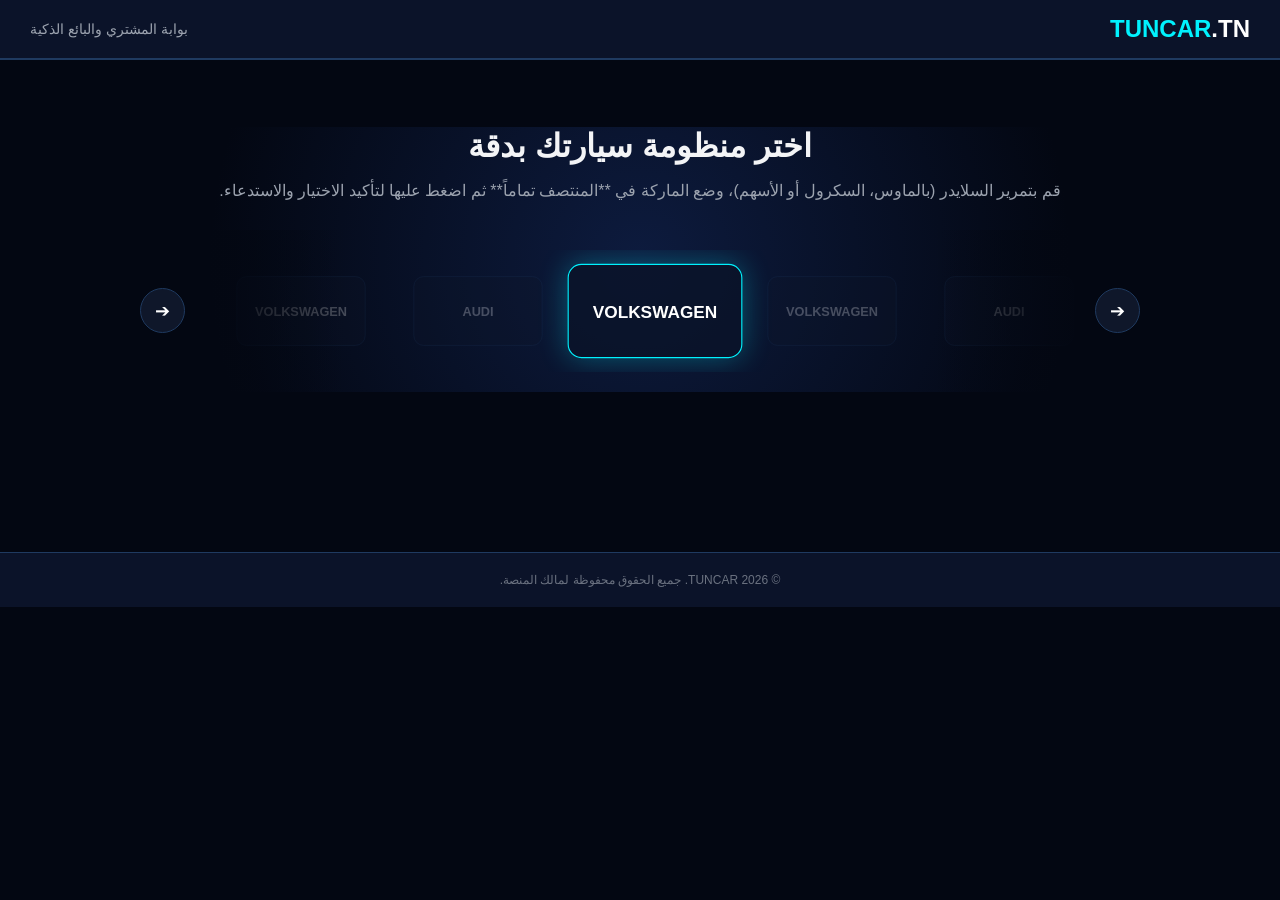
==== commit aff8d5c9: "Update index.html" ====
--- a/index.html
+++ b/index.html
@@ -29,7 +29,6 @@
         }
         .logo { color: var(--cyber-blue); font-weight: bold; font-size: 24px; text-decoration: none; }
         .logo span { color: #fff; }
-        .nav-links a { color: #9ca3af; text-decoration: none; font-size: 14px; padding: 5px 10px; }
         
         /* القسم الرئيسي */
         .page-section { padding: 40px 20px 100px 20px; max-width: 1200px; margin: 0 auto; }
@@ -37,33 +36,62 @@
         .hero-section h2 { font-size: 32px; margin-bottom: 10px; }
         .hero-section p { color: #9ca3af; margin-bottom: 30px; }
 
-        /* ================= السلايدر المتناسب ================= */
-        .brands-slider-container { max-width: 1000px; margin: 0 auto; position: relative; overflow: hidden; padding: 20px 0; outline: none; }
-        .brands-slider-container::before, .brands-slider-container::after { content: ""; height: 100%; width: 150px; position: absolute; top: 0; z-index: 2; pointer-events: none; }
+        /* ================= السلايدر الدائري اللانهائي المحسن ================= */
+        .slider-wrapper-outer {
+            max-width: 1000px; margin: 0 auto; position: relative; display: flex; align-items: center; gap: 10px;
+        }
+        .brands-slider-container { 
+            flex: 1; position: relative; overflow: hidden; padding: 20px 0; outline: none; 
+        }
+        /* تظليل جانبي لتعميق الرؤية المركزية */
+        .brands-slider-container::before, .brands-slider-container::after { 
+            content: ""; height: 100%; width: 150px; position: absolute; top: 0; z-index: 2; pointer-events: none; 
+        }
         .brands-slider-container::before { left: 0; background: linear-gradient(to right, var(--bg-main), transparent); }
         .brands-slider-container::after { right: 0; background: linear-gradient(to left, var(--bg-main), transparent); }
-        .brands-wrapper { display: flex; align-items: center; gap: 25px; overflow-x: auto; padding: 20px 0; cursor: grab; user-select: none; scrollbar-width: none; }
+        
+        .brands-wrapper { 
+            display: flex; align-items: center; gap: 25px; overflow-x: auto; padding: 20px 0; cursor: grab; user-select: none; scrollbar-width: none; 
+        }
         .brands-wrapper::-webkit-scrollbar { display: none; }
+        .brands-wrapper:active { cursor: grabbing; }
+
         .brand-card {
             min-width: 150px; height: 80px; background: var(--bg-card); border: 1px solid var(--border-blue); border-radius: 12px;
             display: flex; flex-direction: column; justify-content: center; align-items: center;
-            transition: transform 0.25s cubic-bezier(0.4, 0, 0.2, 1), border-color 0.25s, box-shadow 0.25s, opacity 0.25s;
-            opacity: 0.3; transform: scale(0.85); cursor: pointer;
-        }
-        .brand-card.focused { opacity: 1; border-color: var(--cyber-blue); box-shadow: 0 0 20px rgba(0, 242, 254, 0.25); transform: scale(1.1); background: rgba(11, 19, 41, 0.6); }
-        .brand-card span { font-weight: bold; font-size: 14px; color: #fff; }
+            transition: transform 0.3s cubic-bezier(0.4, 0, 0.2, 1), border-color 0.3s, box-shadow 0.3s, opacity 0.3s;
+            opacity: 0.25; transform: scale(0.85); cursor: pointer;
+        }
+        /* كارت المنتصف المضاء والمؤهل للضغط والتأكيد */
+        .brand-card.focused { 
+            opacity: 1; border-color: var(--cyber-blue); box-shadow: 0 0 25px rgba(0, 242, 254, 0.3); transform: scale(1.15); background: rgba(11, 19, 41, 0.8); 
+        }
+        /* كارت تم تثبيته وتفعيله */
+        .brand-card.selected-active {
+            border-color: var(--cyber-green) !important; box-shadow: 0 0 25px rgba(5, 255, 197, 0.4) !important;
+        }
+        .brand-card span { font-weight: bold; font-size: 15px; color: #fff; }
+
+        /* أزرار التنقل الجانبية (يمين / يسار) */
+        .nav-btn {
+            background: var(--bg-card); border: 1px solid var(--border-blue); color: #fff;
+            width: 45px; height: 45px; border-radius: 50%; font-size: 18px; cursor: pointer;
+            display: flex; justify-content: center; align-items: center; z-index: 10; transition: all 0.2s;
+        }
+        .nav-btn:hover { border-color: var(--cyber-blue); color: var(--cyber-blue); background: var(--primary-dark); }
 
         /* ================= منظومة الفلترة المتسلسلة للمشتري/البائع ================= */
         .selector-panel {
-            max-width: 750px; margin: 30px auto; padding: 25px;
+            max-width: 750px; margin: 40px auto 30px auto; padding: 25px;
             background: var(--bg-card); border: 1px solid var(--border-blue); border-radius: 16px;
             box-shadow: 0 10px 30px rgba(0,0,0,0.5); text-align: right;
-            display: none; /* تظهر فقط عند اختيار ماركة */
-            animation: fadeIn 0.3s ease-in-out;
+            display: none; animation: fadeIn 0.3s ease-in-out;
         }
         .panel-title { color: var(--cyber-blue); font-size: 18px; margin-top: 0; margin-bottom: 20px; border-bottom: 1px solid var(--border-blue); padding-bottom: 10px; }
         
         .selectors-grid { display: grid; grid-template-columns: 1fr 1fr 1fr; gap: 15px; }
+        @media (max-width: 768px) { .selectors-grid { grid-template-columns: 1fr; } }
+        
         .select-group { display: flex; flex-direction: column; }
         .select-group label { font-size: 12px; color: #9ca3af; margin-bottom: 6px; }
         .select-group select {
@@ -79,10 +107,10 @@
             background: linear-gradient(145deg, #0f172a, #070d19);
             border: 2px solid var(--cyber-green); border-radius: 16px;
             box-shadow: 0 0 30px rgba(5, 255, 197, 0.15); text-align: right;
-            display: none; /* تظهر فقط بعد استكمال الاختيارات الثلاثة */
-            animation: slideUp 0.35s cubic-bezier(0.4, 0, 0.2, 1);
-        }
-        @keyframes slideUp { from { opacity: 0; transform: translateY(20px); } to { opacity: 1; transform: translateY(0); } }
+            display: none; animation: slideUp 0.35s ease-out;
+        }
+        @keyframes fadeIn { from { opacity: 0; } to { opacity: 1; } }
+        @keyframes slideUp { from { opacity: 0; transform: translateY(15px); } to { opacity: 1; transform: translateY(0); } }
         
         .car-header { display: flex; justify-content: space-between; align-items: center; border-bottom: 1px solid rgba(5, 255, 197, 0.2); padding-bottom: 12px; margin-bottom: 20px; }
         .car-title { font-size: 22px; color: #fff; margin: 0; font-weight: bold; }
@@ -102,20 +130,26 @@
     <div id="site-wrapper">
         <nav class="navbar">
             <div class="logo">TUNCAR<span>.TN</span></div>
-            <div class="nav-links">
-                <a href="cars-manager.html" style="color: var(--cyber-amber); font-weight: bold;">لوحة المالك المركزيّة ⚙️</a>
-            </div>
+            <div style="font-size: 14px; color: #9ca3af;">بوابة المشتري والبائع الذكية</div>
         </nav>
 
         <main class="page-section">
             <section class="hero-section">
                 <h2>اختر منظومة سيارتك بدقة</h2>
-                <p>حدد الماركة، ثم الموديل والفئة لاستدعاء بيانات الزيت، الفتيس، والخصائص الميكانيكية المعتمدة من المالك.</p>
-
-                <div class="brands-slider-container" id="sliderContainer" tabindex="0">
-                    <div class="brands-wrapper" id="infiniteSlider"></div>
+                <p>قم بتمرير السلايدر (بالماوس، السكرول أو الأسهم)، وضع الماركة في **المنتصف تماماً** ثم اضغط عليها لتأكيد الاختيار والاستدعاء.</p>
+
+                <!-- 1. حاوية السلايدر اللانهائي المحسن بالأزرار الجانبية -->
+                <div class="slider-wrapper-outer">
+                    <button class="nav-btn" onclick="scrollSlider('right')">➔</button>
+                    
+                    <div class="brands-slider-container" id="sliderContainer" tabindex="0">
+                        <div class="brands-wrapper" id="infiniteSlider"></div>
+                    </div>
+                    
+                    <button class="nav-btn" onclick="scrollSlider('left')">➔</button>
                 </div>
 
+                <!-- 2. لوحة الاختيار المتسلسلة المعزولة للمستخدم -->
                 <div class="selector-panel" id="selectorPanel">
                     <div class="panel-title" id="panelTitle">تخصيص البحث لسيارات: </div>
                     <div class="selectors-grid">
@@ -134,23 +168,24 @@
                     </div>
                 </div>
 
+                <!-- 3. بطاقة السيارة النهائية المعزولة -->
                 <div class="isolated-car-card" id="isolatedCarCard">
                     <div class="car-header">
-                        <h4 class="car-title" id="resCarName">Volkswagen Golf 6</h4>
-                        <span class="car-badge" id="resCarVariant">1.4 TSI</span>
+                        <h4 class="car-title" id="resCarName">-</h4>
+                        <span class="car-badge" id="resCarVariant">-</span>
                     </div>
                     <div class="info-grid">
                         <div class="info-item">
                             <div class="info-label">سنة الصنع (Production Year)</div>
-                            <div class="info-value" id="resCarYear">2011</div>
+                            <div class="info-value" id="resCarYear">-</div>
                         </div>
                         <div class="info-item">
-                            <div class="info-label">علبة السرعات المعززة (Gearbox)</div>
-                            <div class="info-value" id="resCarGearbox">DSG 7</div>
+                            <div class="info-label">علبة السرعات المعتمدة (Gearbox)</div>
+                            <div class="info-value" id="resCarGearbox">-</div>
                         </div>
                         <div class="info-item">
                             <div class="info-label">سعة ونوع زيت المحرك الموصى به</div>
-                            <div class="info-value" style="color: var(--cyber-green);" id="resCarOil">3.6 لتر 5W30</div>
+                            <div class="info-value" style="color: var(--cyber-green);" id="resCarOil">-</div>
                         </div>
                         <div class="info-item full-width">
                             <div class="info-label">دليل الدعم والملاحظات الفنية للمنظومة</div>
@@ -174,24 +209,28 @@
         const variantSelect = document.getElementById('variantSelect');
         const isolatedCarCard = document.getElementById('isolatedCarCard');
 
-        let db = {}; // تخزين محلي لملف الـ JSON المجلوب
+        let db = {}; 
         let selectedBrand = "";
-
-        // جلب البيانات من ملفك المرفوع على السيرفر
+        let cardWidth = 175; // العرض الفعلي للـ Card شاملاً الـ gap
+        let totalWidth = 0;
+
+        // جلب البيانات من الـ JSON
         async function fetchDatabase() {
             try {
                 const response = await fetch('cars-db.json');
                 db = await response.json();
-                buildSlider();
+                buildInfiniteSlider();
             } catch (e) {
-                slider.innerHTML = '<div style="color:#ef4444;">فشل قراءة ملف cars-db.json</div>';
+                slider.innerHTML = '<div style="color:#ef4444;">خطأ في قراءة ملف الـ JSON</div>';
             }
         }
 
-        // بناء سلايدر الماركات المتناسب
-        function buildSlider() {
+        // بناء السلايدر الدائري ثلاثي المراحل لضمان استمرارية الدوران اللانهائي 360 درجة
+        function buildInfiniteSlider() {
             slider.innerHTML = '';
             const brands = Object.keys(db);
+            
+            // إنشاء المجموعة الحقيقية الوسطى
             brands.forEach(brand => {
                 const card = document.createElement('div');
                 card.className = 'brand-card';
@@ -200,68 +239,145 @@
                 slider.appendChild(card);
             });
 
-            // مضاعفة الكروت للحركة الدائرية 360 اللانهائية
-            Array.from(slider.children).forEach(card => {
-                slider.insertBefore(card.cloneNode(true), slider.firstChild);
-                slider.appendChild(card.cloneNode(true));
-            });
-
-            initSliderPhysics(brands.length);
-        }
-
-        // التحكم في فيزياء حركية السلايدر المتناسب 1:1 مع سحب اليد والروليت
-        function initSliderPhysics(origLength) {
+            // تكرار الكروت قبل وبعد للحصول على حركة سلسة دائرية هندسية
+            const originalCards = Array.from(slider.children);
+            originalCards.forEach(card => {
+                slider.insertBefore(card.cloneNode(true), slider.firstChild); // نسخ بالخلف
+                slider.appendChild(card.cloneNode(true)); // نسخ بالأمام
+            });
+
+            initSliderControls(brands.length);
+        }
+
+        // إعداد آليات التحكم الشاملة (ماوس سحب، ماوس سكرول، أزرار، وشرط الضغط بالمنتصف)
+        function initSliderControls(origLength) {
             let isDown = false, startX, scrollLeft, isDragging = false;
+            
             const firstCard = slider.querySelector('.brand-card');
-            if(!firstCard) return;
-            const cardWidth = firstCard.getBoundingClientRect().width + 25;
-            const totalWidth = cardWidth * origLength;
+            cardWidth = firstCard.getBoundingClientRect().width + 25; // 25 هي الـ Gap
+            totalWidth = cardWidth * origLength;
+            
+            // التمركز المبدئي في المجموعة المنتصفة
             slider.scrollLeft = totalWidth;
 
+            // هندسة تحديد الكارت المتواجد بالمنتصف الفيزيائي تماماً للإضاءة والتركيز
             function updateFocus() {
                 const cards = slider.querySelectorAll('.brand-card');
-                const center = slider.getBoundingClientRect().left + (slider.offsetWidth / 2);
-                let closest = null, min = Infinity;
+                const centerOfSlider = slider.getBoundingClientRect().left + (slider.offsetWidth / 2);
+                let closestCard = null;
+                let minDistance = Infinity;
+
                 cards.forEach(c => {
-                    const dist = Math.abs(center - (c.getBoundingClientRect().left + c.offsetWidth/2));
-                    if(dist < min) { min = dist; closest = c; }
+                    const cardCenter = c.getBoundingClientRect().left + (c.offsetWidth / 2);
+                    const dist = Math.abs(centerOfSlider - cardCenter);
+                    if (dist < minDistance) {
+                        minDistance = dist;
+                        closestCard = c;
+                    }
                 });
+
                 cards.forEach(c => c.classList.remove('focused'));
-                if(closest) closest.classList.add('focused');
+                if (closestCard) {
+                    closestCard.classList.add('focused');
+                }
             }
 
+            // مراقبة الدوران ومحاذاة القفزة اللانهائية غير المرئية للمستخدم
             slider.addEventListener('scroll', () => {
-                if(slider.scrollLeft < 10) slider.scrollLeft += totalWidth;
-                else if(slider.scrollLeft >= slider.scrollWidth - slider.offsetWidth - 10) slider.scrollLeft -= totalWidth;
+                if (slider.scrollLeft < 10) {
+                    slider.scrollLeft += totalWidth;
+                } else if (slider.scrollLeft >= slider.scrollWidth - slider.offsetWidth - 10) {
+                    slider.scrollLeft -= totalWidth;
+                }
                 updateFocus();
             });
 
-            slider.addEventListener('wheel', (e) => { e.preventDefault(); slider.scrollLeft += e.deltaY; }, { passive: false });
-            slider.addEventListener('mousedown', (e) => { isDown = true; isDragging = false; startX = e.pageX - slider.offsetLeft; scrollLeft = slider.scrollLeft; });
-            window.addEventListener('mouseup', () => { if(!isDown) return; isDown = false; setTimeout(snap, 30); });
+            // 1. التمرير بواسطة الماوس سكرول (Mouse Wheel)
+            slider.addEventListener('wheel', (e) => {
+                e.preventDefault();
+                slider.scrollLeft += e.deltaY * 0.8;
+            }, { passive: false });
+
+            // 2. التحكم عن طريق سحب الماوس التقليدي (Drag & Drop)
+            slider.addEventListener('mousedown', (e) => {
+                isDown = true;
+                isDragging = false;
+                startX = e.pageX - slider.offsetLeft;
+                scrollLeft = slider.scrollLeft;
+            });
+
+            window.addEventListener('mouseup', () => {
+                if (!isDown) return;
+                isDown = false;
+                setTimeout(snapToCenter, 50); // مغناطيس لجذب الكرت الأقرب للمنتصف
+            });
+
             slider.addEventListener('mousemove', (e) => {
-                if(!isDown) return; e.preventDefault();
-                const x = e.pageX - slider.offsetLeft; const walk = (x - startX) * 1.0;
-                if(Math.abs(walk) > 3) isDragging = true; slider.scrollLeft = scrollLeft - walk;
-            });
-
+                if (!isDown) return;
+                e.preventDefault();
+                const x = e.pageX - slider.offsetLeft;
+                const walk = (x - startX) * 1.2;
+                if (Math.abs(walk) > 5) isDragging = true;
+                slider.scrollLeft = scrollLeft - walk;
+            });
+
+            // 3. شرط الضغط والتأكيد: لا يتم التفعيل إلا إذا كان الكارت في المنتصف الحقيقي (له كلاس focused)
             slider.querySelectorAll('.brand-card').forEach(c => {
-                c.addEventListener('click', () => { if(isDragging) return; onBrandSelect(c); });
-            });
-
-            function snap() {
+                c.addEventListener('click', () => {
+                    if (isDragging) return; // إذا كان المستخدم يسحب لا نفتح القائمة
+                    
+                    // الشرط الجوهري: هل الكرت بالمنتصف؟
+                    if (c.classList.contains('focused')) {
+                        document.querySelectorAll('.brand-card').forEach(card => card.classList.remove('selected-active'));
+                        c.classList.add('selected-active');
+                        onBrandSelect(c.getAttribute('data-brand'));
+                    } else {
+                        // إذا ضغط على كارت جانبي، نقوم بنقله وتوسيطه في المنتصف أولاً تلقائياً
+                        slider.scrollTo({
+                            left: (c.offsetLeft + c.offsetWidth / 2) - (slider.offsetWidth / 2),
+                            behavior: 'smooth'
+                        });
+                    }
+                });
+            });
+
+            // وظيفة المغناطيس لمحاذاة الكروت بدقة في السنتر بعد توقف الحركة
+            function snapToCenter() {
                 const f = slider.querySelector('.brand-card.focused');
-                if(f) slider.scrollTo({ left: (f.offsetLeft + f.offsetWidth/2) - (slider.offsetWidth/2), behavior: 'smooth' });
+                if (f) {
+                    slider.scrollTo({
+                        left: (f.offsetLeft + f.offsetWidth / 2) - (slider.offsetWidth / 2),
+                        behavior: 'smooth'
+                    });
+                }
             }
-            updateFocus(); snap();
-        }
-
-        // 1. عند اختيار الماركة من السلايدر
-        function onBrandSelect(card) {
-            selectedBrand = card.getAttribute('data-brand');
+
+            // تشغيل المزامنة الفورية عند الإقلاع
+            setTimeout(() => { updateFocus(); snapToCenter(); }, 150);
+        }
+
+        // 4. وظيفة الأزرار الجانبية (يمين ويسار) لتحريك السلايدر بمقدار كارت كامل
+        window.scrollSlider = function(direction) {
+            const f = slider.querySelector('.brand-card.focused');
+            if(!f) return;
+            let targetLeft = slider.scrollLeft;
+            
+            if (direction === 'left') {
+                targetLeft += cardWidth;
+            } else {
+                targetLeft -= cardWidth;
+            }
+            
+            slider.scrollTo({ left: targetLeft, behavior: 'smooth' });
+        };
+
+
+        // ================= معالجة المنظومة المنسدلة المترابطة المعزولة =================
+
+        function onBrandSelect(brandName) {
+            selectedBrand = brandName;
             panelTitle.innerHTML = `تخصيص البحث لسيارات: <span style="color:var(--cyber-green);">${selectedBrand}</span>`;
             
-            // تصفير وتهيئة الخيارات المنسدلة
             modelSelect.innerHTML = '<option value="">-- اختر الموديل --</option>';
             yearSelect.innerHTML = '<option value="">-- اختر السنة --</option>';
             yearSelect.disabled = true;
@@ -269,7 +385,6 @@
             variantSelect.disabled = true;
             isolatedCarCard.style.display = 'none';
 
-            // ملء قائمة الموديلات التابعة للماركة المختارة
             const models = Object.keys(db[selectedBrand] || {});
             models.forEach(m => {
                 modelSelect.innerHTML += `<option value="${m}">${m}</option>`;
@@ -279,7 +394,6 @@
             selectorPanel.scrollIntoView({ behavior: 'smooth', block: 'nearest' });
         }
 
-        // 2. عند اختيار الموديل
         function onModelChange() {
             const model = modelSelect.value;
             yearSelect.innerHTML = '<option value="">-- اختر السنة --</option>';
@@ -289,7 +403,6 @@
 
             if(!model) { yearSelect.disabled = true; return; }
 
-            // استخراج السنوات المتاحة لهذا الموديل من المصفوفة بدون تكرار
             const arr = db[selectedBrand][model];
             const years = [...new Set(arr.map(item => item.year))];
             
@@ -299,7 +412,6 @@
             yearSelect.disabled = false;
         }
 
-        // 3. عند اختيار سنة الصنع
         function onYearChange() {
             const model = modelSelect.value;
             const year = yearSelect.value;
@@ -308,7 +420,6 @@
 
             if(!year) { variantSelect.disabled = true; return; }
 
-            // فلترة الفئات المتوفرة في تلك السنة المحددة
             const arr = db[selectedBrand][model];
             const filteredVariants = arr.filter(item => item.year === year);
 
@@ -318,7 +429,6 @@
             variantSelect.disabled = false;
         }
 
-        // 4. الاختيار النهائي والأخير (تثبيت الاستدعاء وعرض السيارة الفردية فقط)
         function onVariantChange() {
             const model = modelSelect.value;
             const year = yearSelect.value;
@@ -326,12 +436,10 @@
 
             if(!vIndex) { isolatedCarCard.style.display = 'none'; return; }
 
-            // جلب كائن الفئة النهائي بدقة من الـ JSON
             const arr = db[selectedBrand][model];
             const filtered = arr.filter(item => item.year === year);
             const finalCar = filtered[vIndex];
 
-            // حقن البيانات في الكارت المعزول للعميل لا يرى غيره
             document.getElementById('resCarName').innerText = `${selectedBrand} ${model}`;
             document.getElementById('resCarVariant').innerText = finalCar.variant;
             document.getElementById('resCarYear').innerText = finalCar.year;
@@ -339,7 +447,6 @@
             document.getElementById('resCarOil').innerText = finalCar.oil;
             document.getElementById('resCarNotes').innerText = finalCar.notes;
 
-            // إظهار بطاقة السيارة وتمرير الشاشة نحوها بسلاسة ميكانيكية
             isolatedCarCard.style.display = 'block';
             isolatedCarCard.scrollIntoView({ behavior: 'smooth', block: 'nearest' });
         }
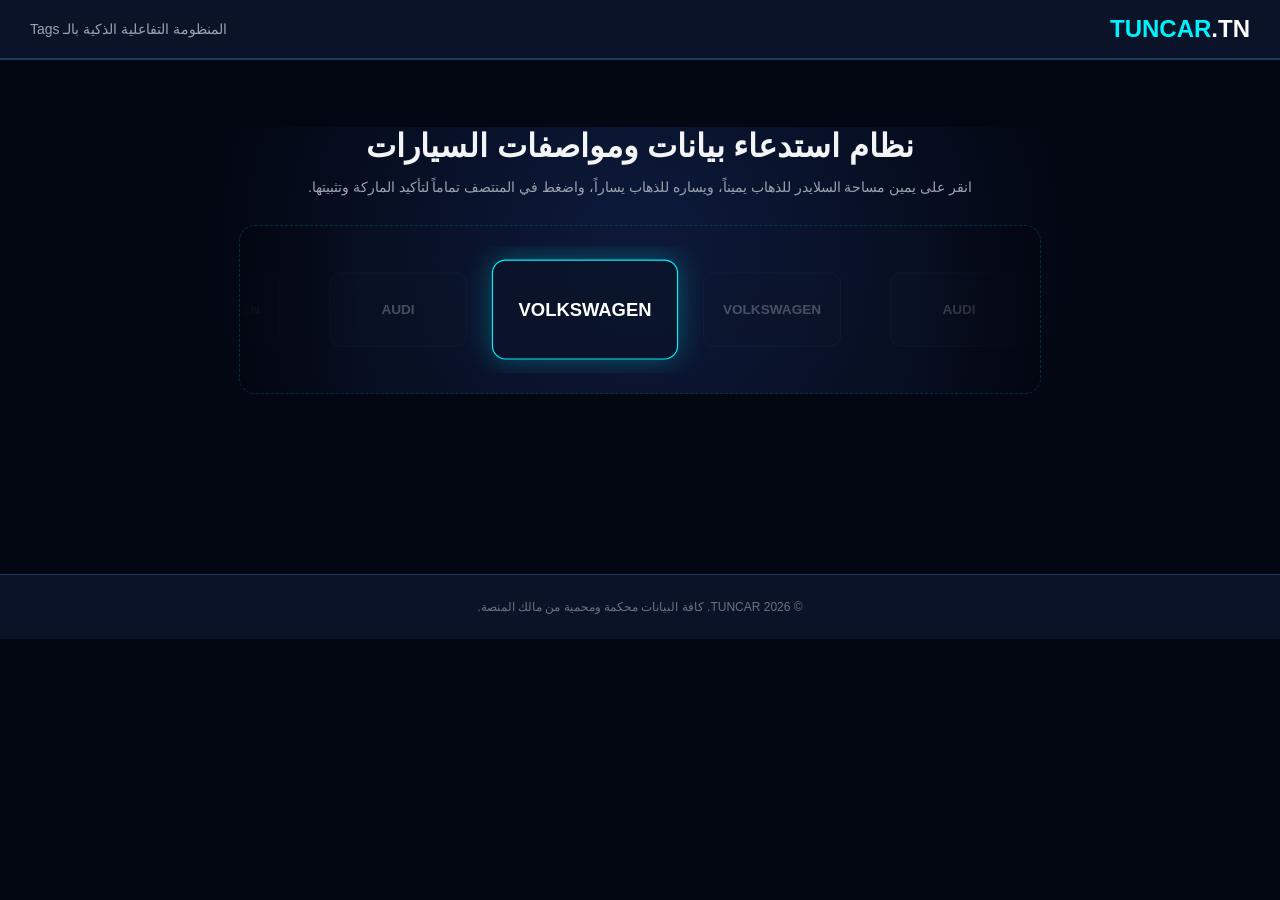
==== commit c49da770: "Update index.html" ====
--- a/index.html
+++ b/index.html
@@ -21,7 +21,6 @@
             margin: 0; padding: 0; overflow-x: hidden;
         }
         
-        /* شريط التنقل */
         .navbar {
             background: var(--primary-dark); padding: 15px 30px;
             display: flex; justify-content: space-between; align-items: center;
@@ -30,99 +29,92 @@
         .logo { color: var(--cyber-blue); font-weight: bold; font-size: 24px; text-decoration: none; }
         .logo span { color: #fff; }
         
-        /* القسم الرئيسي */
         .page-section { padding: 40px 20px 100px 20px; max-width: 1200px; margin: 0 auto; }
         .hero-section { text-align: center; background: radial-gradient(circle at 50% 50%, #0d1b3e 0%, transparent 70%); }
         .hero-section h2 { font-size: 32px; margin-bottom: 10px; }
-        .hero-section p { color: #9ca3af; margin-bottom: 30px; }
-
-        /* ================= السلايدر الدائري اللانهائي المحسن ================= */
-        .slider-wrapper-outer {
-            max-width: 1000px; margin: 0 auto; position: relative; display: flex; align-items: center; gap: 10px;
-        }
+        .hero-section p { color: #9ca3af; margin-bottom: 30px; font-size: 14px; }
+
+        /* ================= 1. سلايدر الماركات الدائري المحسن (تفاعلي بالإحداثيات) ================= */
         .brands-slider-container { 
-            flex: 1; position: relative; overflow: hidden; padding: 20px 0; outline: none; 
-        }
-        /* تظليل جانبي لتعميق الرؤية المركزية */
+            max-width: 800px; margin: 0 auto; position: relative; overflow: hidden; padding: 20px 0; 
+            outline: none; border: 1px dashed rgba(0, 242, 254, 0.15); border-radius: 16px; background: rgba(15, 23, 42, 0.2);
+        }
         .brands-slider-container::before, .brands-slider-container::after { 
-            content: ""; height: 100%; width: 150px; position: absolute; top: 0; z-index: 2; pointer-events: none; 
+            content: ""; height: 100%; width: 120px; position: absolute; top: 0; z-index: 2; pointer-events: none; 
         }
         .brands-slider-container::before { left: 0; background: linear-gradient(to right, var(--bg-main), transparent); }
         .brands-slider-container::after { right: 0; background: linear-gradient(to left, var(--bg-main), transparent); }
         
         .brands-wrapper { 
-            display: flex; align-items: center; gap: 25px; overflow-x: auto; padding: 20px 0; cursor: grab; user-select: none; scrollbar-width: none; 
+            display: flex; align-items: center; gap: 25px; overflow-x: auto; padding: 20px 0; scrollbar-width: none;
         }
         .brands-wrapper::-webkit-scrollbar { display: none; }
-        .brands-wrapper:active { cursor: grabbing; }
 
         .brand-card {
-            min-width: 150px; height: 80px; background: var(--bg-card); border: 1px solid var(--border-blue); border-radius: 12px;
+            min-width: 160px; height: 85px; background: var(--bg-card); border: 1px solid var(--border-blue); border-radius: 12px;
             display: flex; flex-direction: column; justify-content: center; align-items: center;
             transition: transform 0.3s cubic-bezier(0.4, 0, 0.2, 1), border-color 0.3s, box-shadow 0.3s, opacity 0.3s;
-            opacity: 0.25; transform: scale(0.85); cursor: pointer;
-        }
-        /* كارت المنتصف المضاء والمؤهل للضغط والتأكيد */
+            opacity: 0.25; transform: scale(0.85); pointer-events: none; /* النقر يتم التحكم به عبر إحداثيات الحاوية الأب لعدم تجميد السلايدر */
+        }
         .brand-card.focused { 
             opacity: 1; border-color: var(--cyber-blue); box-shadow: 0 0 25px rgba(0, 242, 254, 0.3); transform: scale(1.15); background: rgba(11, 19, 41, 0.8); 
         }
-        /* كارت تم تثبيته وتفعيله */
         .brand-card.selected-active {
             border-color: var(--cyber-green) !important; box-shadow: 0 0 25px rgba(5, 255, 197, 0.4) !important;
         }
-        .brand-card span { font-weight: bold; font-size: 15px; color: #fff; }
-
-        /* أزرار التنقل الجانبية (يمين / يسار) */
-        .nav-btn {
-            background: var(--bg-card); border: 1px solid var(--border-blue); color: #fff;
-            width: 45px; height: 45px; border-radius: 50%; font-size: 18px; cursor: pointer;
-            display: flex; justify-content: center; align-items: center; z-index: 10; transition: all 0.2s;
-        }
-        .nav-btn:hover { border-color: var(--cyber-blue); color: var(--cyber-blue); background: var(--primary-dark); }
-
-        /* ================= منظومة الفلترة المتسلسلة للمشتري/البائع ================= */
-        .selector-panel {
-            max-width: 750px; margin: 40px auto 30px auto; padding: 25px;
-            background: var(--bg-card); border: 1px solid var(--border-blue); border-radius: 16px;
-            box-shadow: 0 10px 30px rgba(0,0,0,0.5); text-align: right;
-            display: none; animation: fadeIn 0.3s ease-in-out;
-        }
-        .panel-title { color: var(--cyber-blue); font-size: 18px; margin-top: 0; margin-bottom: 20px; border-bottom: 1px solid var(--border-blue); padding-bottom: 10px; }
-        
-        .selectors-grid { display: grid; grid-template-columns: 1fr 1fr 1fr; gap: 15px; }
-        @media (max-width: 768px) { .selectors-grid { grid-template-columns: 1fr; } }
-        
-        .select-group { display: flex; flex-direction: column; }
-        .select-group label { font-size: 12px; color: #9ca3af; margin-bottom: 6px; }
-        .select-group select {
-            padding: 12px; background: var(--primary-dark); border: 1px solid var(--border-blue);
-            border-radius: 8px; color: #fff; font-size: 14px; cursor: pointer; outline: none;
-        }
-        .select-group select:disabled { opacity: 0.4; cursor: not-allowed; }
-        .select-group select:focus { border-color: var(--cyber-blue); }
-
-        /* ================= بطاقة السيارة المثبتة المعزولة والنهائية ================= */
+        .brand-card span { font-weight: bold; font-size: 16px; color: #fff; }
+
+        /* ================= لوحة الفلاتر الذكية القائمة بالكامل على الـ Tags والسلايدرات ================= */
+        .tags-flow-panel {
+            max-width: 850px; margin: 40px auto 30px auto; padding: 30px;
+            background: var(--bg-card); border: 1px solid var(--border-blue); border-radius: 20px;
+            box-shadow: 0 15px 40px rgba(0,0,0,0.6); text-align: right;
+            display: none; animation: fadeIn 0.4s ease-in-out;
+        }
+        .flow-section { margin-bottom: 25px; border-bottom: 1px solid rgba(31, 58, 96, 0.4); padding-bottom: 20px; }
+        .flow-section:last-child { border-bottom: none; padding-bottom: 0; }
+        .flow-title { font-size: 14px; color: var(--cyber-blue); margin-bottom: 12px; font-weight: bold; display: flex; align-items: center; gap: 8px; }
+        
+        /* حاويات السلايدر الأفقي للـ Tags */
+        .tags-slider-horizontal {
+            display: flex; gap: 12px; overflow-x: auto; padding: 8px 5px; scrollbar-width: none;
+        }
+        .tags-slider-horizontal::-webkit-scrollbar { display: none; }
+        
+        /* تصميم التاج الميكانيكي الموحد */
+        .cyber-tag {
+            padding: 10px 20px; background: var(--primary-dark); border: 1px solid var(--border-blue);
+            color: #d1d5db; border-radius: 30px; font-size: 14px; font-weight: 500;
+            cursor: pointer; transition: all 0.2s cubic-bezier(0.4, 0, 0.2, 1); white-space: nowrap;
+        }
+        .cyber-tag:hover { border-color: var(--cyber-blue); color: #fff; transform: translateY(-2px); }
+        .cyber-tag.active { 
+            background: rgba(5, 255, 197, 0.1); border-color: var(--cyber-green); color: var(--cyber-green); 
+            box-shadow: 0 0 15px rgba(5, 255, 197, 0.2); font-weight: bold;
+        }
+
+        /* ================= بطاقة السيارة النهائية المعزولة ================= */
         .isolated-car-card {
-            max-width: 750px; margin: 30px auto 0 auto; padding: 25px;
+            max-width: 850px; margin: 40px auto 0 auto; padding: 30px;
             background: linear-gradient(145deg, #0f172a, #070d19);
-            border: 2px solid var(--cyber-green); border-radius: 16px;
-            box-shadow: 0 0 30px rgba(5, 255, 197, 0.15); text-align: right;
-            display: none; animation: slideUp 0.35s ease-out;
-        }
-        @keyframes fadeIn { from { opacity: 0; } to { opacity: 1; } }
-        @keyframes slideUp { from { opacity: 0; transform: translateY(15px); } to { opacity: 1; transform: translateY(0); } }
-        
-        .car-header { display: flex; justify-content: space-between; align-items: center; border-bottom: 1px solid rgba(5, 255, 197, 0.2); padding-bottom: 12px; margin-bottom: 20px; }
-        .car-title { font-size: 22px; color: #fff; margin: 0; font-weight: bold; }
-        .car-badge { background: rgba(5, 255, 197, 0.1); color: var(--cyber-green); padding: 4px 12px; border-radius: 20px; font-size: 12px; border: 1px solid var(--cyber-green); }
+            border: 2px solid var(--cyber-green); border-radius: 20px;
+            box-shadow: 0 0 35px rgba(5, 255, 197, 0.2); text-align: right;
+            display: none; animation: slideUp 0.4s ease-out;
+        }
+        @keyframes fadeIn { from { opacity: 0; transform: translateY(10px); } to { opacity: 1; transform: translateY(0); } }
+        @keyframes slideUp { from { opacity: 0; transform: translateY(20px); } to { opacity: 1; transform: translateY(0); } }
+        
+        .car-header { display: flex; justify-content: space-between; align-items: center; border-bottom: 1px solid rgba(5, 255, 197, 0.2); padding-bottom: 15px; margin-bottom: 25px; }
+        .car-title { font-size: 24px; color: #fff; margin: 0; font-weight: bold; }
+        .car-badge { background: rgba(5, 255, 197, 0.1); color: var(--cyber-green); padding: 6px 16px; border-radius: 20px; font-size: 13px; border: 1px solid var(--cyber-green); }
         
         .info-grid { display: grid; grid-template-columns: 1fr 1fr; gap: 20px; }
-        .info-item { background: rgba(255,255,255,0.02); padding: 12px; border-radius: 8px; border-right: 3px solid var(--cyber-blue); }
+        .info-item { background: rgba(255,255,255,0.02); padding: 15px; border-radius: 10px; border-right: 4px solid var(--cyber-blue); }
         .info-item.full-width { grid-column: span 2; border-right-color: var(--cyber-amber); }
-        .info-label { font-size: 12px; color: #9ca3af; margin-bottom: 4px; }
-        .info-value { font-size: 15px; color: #fff; font-weight: bold; }
-
-        footer { text-align: center; padding: 20px; background: var(--primary-dark); border-top: 1px solid var(--border-blue); font-size: 12px; color: #6b7280; margin-top: 60px; }
+        .info-label { font-size: 12px; color: #9ca3af; margin-bottom: 6px; }
+        .info-value { font-size: 16px; color: #fff; font-weight: bold; }
+
+        footer { text-align: center; padding: 25px; background: var(--primary-dark); border-top: 1px solid var(--border-blue); font-size: 12px; color: #6b7280; margin-top: 80px; }
     </style>
 </head>
 <body>
@@ -130,45 +122,43 @@
     <div id="site-wrapper">
         <nav class="navbar">
             <div class="logo">TUNCAR<span>.TN</span></div>
-            <div style="font-size: 14px; color: #9ca3af;">بوابة المشتري والبائع الذكية</div>
+            <div style="font-size: 14px; color: #9ca3af;">المنظومة التفاعلية الذكية بالـ Tags</div>
         </nav>
 
         <main class="page-section">
             <section class="hero-section">
-                <h2>اختر منظومة سيارتك بدقة</h2>
-                <p>قم بتمرير السلايدر (بالماوس، السكرول أو الأسهم)، وضع الماركة في **المنتصف تماماً** ثم اضغط عليها لتأكيد الاختيار والاستدعاء.</p>
-
-                <!-- 1. حاوية السلايدر اللانهائي المحسن بالأزرار الجانبية -->
-                <div class="slider-wrapper-outer">
-                    <button class="nav-btn" onclick="scrollSlider('right')">➔</button>
+                <h2>نظام استدعاء بيانات ومواصفات السيارات</h2>
+                <p>انقر على يمين مساحة السلايدر للذهاب يميناً، ويساره للذهاب يساراً، واضغط في المنتصف تماماً لتأكيد الماركة وتثبيتها.</p>
+
+                <!-- 1. سلايدر الماركات الدائري اللانهائي المحسن والمحكوم بالإحداثيات -->
+                <div class="brands-slider-container" id="sliderContainer">
+                    <div class="brands-wrapper" id="infiniteSlider"></div>
+                </div>
+
+                <!-- 2. لوحة التدفق المتسلسلة القائمة بالكامل على الـ Tags (بدون منسدلات) -->
+                <div class="tags-flow-panel" id="tagsFlowPanel">
                     
-                    <div class="brands-slider-container" id="sliderContainer" tabindex="0">
-                        <div class="brands-wrapper" id="infiniteSlider"></div>
+                    <!-- عائلات وموديلات السيارات -->
+                    <div class="flow-section" id="modelSection">
+                        <div class="flow-title">📂 عائلة السيارة / الموديل (Model Family):</div>
+                        <div class="tags-slider-horizontal" id="modelTagsContainer"></div>
                     </div>
-                    
-                    <button class="nav-btn" onclick="scrollSlider('left')">➔</button>
+
+                    <!-- الفئات والمحركات التابعة للعائلة -->
+                    <div class="flow-section" id="variantSection" style="display:none;">
+                        <div class="flow-title">⚡ الفئة وسعة المحرك (Variant):</div>
+                        <div class="tags-slider-horizontal" id="variantTagsContainer"></div>
+                    </div>
+
+                    <!-- سنوات الصنع المتوفرة لتلك الفئة المعزولة -->
+                    <div class="flow-section" id="yearSection" style="display:none;">
+                        <div class="flow-title">📅 سنة الصنع المتوافقة (Production Year):</div>
+                        <div class="tags-slider-horizontal" id="yearTagsContainer"></div>
+                    </div>
+
                 </div>
 
-                <!-- 2. لوحة الاختيار المتسلسلة المعزولة للمستخدم -->
-                <div class="selector-panel" id="selectorPanel">
-                    <div class="panel-title" id="panelTitle">تخصيص البحث لسيارات: </div>
-                    <div class="selectors-grid">
-                        <div class="select-group">
-                            <label>1. الموديل (Model)</label>
-                            <select id="modelSelect" onchange="onModelChange()"><option value="">-- اختر الموديل --</option></select>
-                        </div>
-                        <div class="select-group">
-                            <label>2. سنة الصنع (Year)</label>
-                            <select id="yearSelect" onchange="onYearChange()" disabled><option value="">-- اختر السنة --</option></select>
-                        </div>
-                        <div class="select-group">
-                            <label>3. الفئة / المحرك (Variant)</label>
-                            <select id="variantSelect" onchange="onVariantChange()" disabled><option value="">-- اختر الفئة --</option></select>
-                        </div>
-                    </div>
-                </div>
-
-                <!-- 3. بطاقة السيارة النهائية المعزولة -->
+                <!-- 3. بطاقة النتيجة المعزولة النهائية -->
                 <div class="isolated-car-card" id="isolatedCarCard">
                     <div class="car-header">
                         <h4 class="car-title" id="resCarName">-</h4>
@@ -176,19 +166,19 @@
                     </div>
                     <div class="info-grid">
                         <div class="info-item">
-                            <div class="info-label">سنة الصنع (Production Year)</div>
+                            <div class="info-label">سنة الصنع الحالية للسيارة</div>
                             <div class="info-value" id="resCarYear">-</div>
                         </div>
                         <div class="info-item">
-                            <div class="info-label">علبة السرعات المعتمدة (Gearbox)</div>
+                            <div class="info-label">علبة السرعات الميكانيكية المعتمدة (Gearbox)</div>
                             <div class="info-value" id="resCarGearbox">-</div>
                         </div>
                         <div class="info-item">
-                            <div class="info-label">سعة ونوع زيت المحرك الموصى به</div>
+                            <div class="info-label">المواصفة الفنية وزيت المحرك الموصى به</div>
                             <div class="info-value" style="color: var(--cyber-green);" id="resCarOil">-</div>
                         </div>
                         <div class="info-item full-width">
-                            <div class="info-label">دليل الدعم والملاحظات الفنية للمنظومة</div>
+                            <div class="info-label">دليل وملاحظات المالك للمنظومة</div>
                             <div class="info-value" style="font-weight: normal; color: #d1d5db;" id="resCarNotes">-</div>
                         </div>
                     </div>
@@ -197,40 +187,45 @@
             </section>
         </main>
 
-        <footer><span>© 2026 TUNCAR. جميع الحقوق محفوظة لمالك المنصة.</span></footer>
+        <footer><span>© 2026 TUNCAR. كافة البيانات محكمة ومحمية من مالك المنصة.</span></footer>
     </div>
 
     <script>
+        const sliderContainer = document.getElementById('sliderContainer');
         const slider = document.getElementById('infiniteSlider');
-        const selectorPanel = document.getElementById('selectorPanel');
-        const panelTitle = document.getElementById('panelTitle');
-        const modelSelect = document.getElementById('modelSelect');
-        const yearSelect = document.getElementById('yearSelect');
-        const variantSelect = document.getElementById('variantSelect');
+        const tagsFlowPanel = document.getElementById('tagsFlowPanel');
+        
+        const modelTagsContainer = document.getElementById('modelTagsContainer');
+        const variantSection = document.getElementById('variantSection');
+        const variantTagsContainer = document.getElementById('variantTagsContainer');
+        const yearSection = document.getElementById('yearSection');
+        const yearTagsContainer = document.getElementById('yearTagsContainer');
         const isolatedCarCard = document.getElementById('isolatedCarCard');
 
         let db = {}; 
         let selectedBrand = "";
-        let cardWidth = 175; // العرض الفعلي للـ Card شاملاً الـ gap
+        let selectedModel = "";
+        let selectedVariant = "";
+        let cardWidth = 185; 
         let totalWidth = 0;
 
-        // جلب البيانات من الـ JSON
+        // جلب البيانات من ملف JSON الموحد
         async function fetchDatabase() {
             try {
                 const response = await fetch('cars-db.json');
                 db = await response.json();
                 buildInfiniteSlider();
             } catch (e) {
-                slider.innerHTML = '<div style="color:#ef4444;">خطأ في قراءة ملف الـ JSON</div>';
+                slider.innerHTML = '<div style="color:#ef4444; padding:20px;">برجاء رفع وتحديث ملف cars-db.json المركزي ليعمل السلايدر التفاعلي</div>';
             }
         }
 
-        // بناء السلايدر الدائري ثلاثي المراحل لضمان استمرارية الدوران اللانهائي 360 درجة
+        // بناء السلايدر الدائري الثلاثي الأبعاد لضمان انسيابية لا نهائية حقيقية
         function buildInfiniteSlider() {
             slider.innerHTML = '';
             const brands = Object.keys(db);
+            if(brands.length === 0) return;
             
-            // إنشاء المجموعة الحقيقية الوسطى
             brands.forEach(brand => {
                 const card = document.createElement('div');
                 card.className = 'brand-card';
@@ -239,36 +234,37 @@
                 slider.appendChild(card);
             });
 
-            // تكرار الكروت قبل وبعد للحصول على حركة سلسة دائرية هندسية
+            // النسخ المتطابقة لمنع الفراغات أثناء الدوران
             const originalCards = Array.from(slider.children);
             originalCards.forEach(card => {
-                slider.insertBefore(card.cloneNode(true), slider.firstChild); // نسخ بالخلف
-                slider.appendChild(card.cloneNode(true)); // نسخ بالأمام
-            });
-
-            initSliderControls(brands.length);
-        }
-
-        // إعداد آليات التحكم الشاملة (ماوس سحب، ماوس سكرول، أزرار، وشرط الضغط بالمنتصف)
-        function initSliderControls(origLength) {
-            let isDown = false, startX, scrollLeft, isDragging = false;
-            
+                slider.insertBefore(card.cloneNode(true), slider.firstChild);
+                slider.appendChild(card.cloneNode(true));
+            });
+
+            initCoordinateClickControls(brands.length);
+        }
+
+        // إدارة السلايدر بالكامل عبر الماوس (سكرول + تحديد إحداثيات النصف الأيمن والأيسر والمنتصف)
+        function initCoordinateClickControls(origLength) {
             const firstCard = slider.querySelector('.brand-card');
-            cardWidth = firstCard.getBoundingClientRect().width + 25; // 25 هي الـ Gap
+            cardWidth = firstCard.getBoundingClientRect().width + 25; 
             totalWidth = cardWidth * origLength;
             
-            // التمركز المبدئي في المجموعة المنتصفة
+            // وضع السلايدر في المنتصف المطلق للمجموعة الثانية
             slider.scrollLeft = totalWidth;
 
-            // هندسة تحديد الكارت المتواجد بالمنتصف الفيزيائي تماماً للإضاءة والتركيز
+            // تحديث الكارت المتواجد في بؤرة السنتر بدقة رياضية مطلقة
             function updateFocus() {
                 const cards = slider.querySelectorAll('.brand-card');
-                const centerOfSlider = slider.getBoundingClientRect().left + (slider.offsetWidth / 2);
+                const containerRect = sliderContainer.getBoundingClientRect();
+                const centerOfSlider = containerRect.left + (containerRect.width / 2);
+                
                 let closestCard = null;
                 let minDistance = Infinity;
 
                 cards.forEach(c => {
-                    const cardCenter = c.getBoundingClientRect().left + (c.offsetWidth / 2);
+                    const cardRect = c.getBoundingClientRect();
+                    const cardCenter = cardRect.left + (cardRect.width / 2);
                     const dist = Math.abs(centerOfSlider - cardCenter);
                     if (dist < minDistance) {
                         minDistance = dist;
@@ -282,171 +278,163 @@
                 }
             }
 
-            // مراقبة الدوران ومحاذاة القفزة اللانهائية غير المرئية للمستخدم
+            // قفزة الدوران اللانهائي الآمن والمحمي هندسياً من التجميد
             slider.addEventListener('scroll', () => {
-                if (slider.scrollLeft < 10) {
-                    slider.scrollLeft += totalWidth;
-                } else if (slider.scrollLeft >= slider.scrollWidth - slider.offsetWidth - 10) {
-                    slider.scrollLeft -= totalWidth;
+                let currentScroll = slider.scrollLeft;
+                if (currentScroll <= 5) {
+                    slider.scrollLeft = totalWidth;
+                } else if (currentScroll >= slider.scrollWidth - slider.offsetWidth - 5) {
+                    slider.scrollLeft = totalWidth;
                 }
                 updateFocus();
             });
 
-            // 1. التمرير بواسطة الماوس سكرول (Mouse Wheel)
-            slider.addEventListener('wheel', (e) => {
+            // دعم بكرة الماوس (Mouse Wheel Scroll)
+            sliderContainer.addEventListener('wheel', (e) => {
                 e.preventDefault();
-                slider.scrollLeft += e.deltaY * 0.8;
+                slider.scrollLeft += e.deltaY * 0.7;
             }, { passive: false });
 
-            // 2. التحكم عن طريق سحب الماوس التقليدي (Drag & Drop)
-            slider.addEventListener('mousedown', (e) => {
-                isDown = true;
-                isDragging = false;
-                startX = e.pageX - slider.offsetLeft;
-                scrollLeft = slider.scrollLeft;
-            });
-
-            window.addEventListener('mouseup', () => {
-                if (!isDown) return;
-                isDown = false;
-                setTimeout(snapToCenter, 50); // مغناطيس لجذب الكرت الأقرب للمنتصف
-            });
-
-            slider.addEventListener('mousemove', (e) => {
-                if (!isDown) return;
-                e.preventDefault();
-                const x = e.pageX - slider.offsetLeft;
-                const walk = (x - startX) * 1.2;
-                if (Math.abs(walk) > 5) isDragging = true;
-                slider.scrollLeft = scrollLeft - walk;
-            });
-
-            // 3. شرط الضغط والتأكيد: لا يتم التفعيل إلا إذا كان الكارت في المنتصف الحقيقي (له كلاس focused)
-            slider.querySelectorAll('.brand-card').forEach(c => {
-                c.addEventListener('click', () => {
-                    if (isDragging) return; // إذا كان المستخدم يسحب لا نفتح القائمة
-                    
-                    // الشرط الجوهري: هل الكرت بالمنتصف؟
-                    if (c.classList.contains('focused')) {
+            // هندسة تقسيم إحداثيات السلايدر (يمين / يسار / منتصف) بدون أزرار
+            sliderContainer.addEventListener('click', (e) => {
+                const rect = sliderContainer.getBoundingClientRect();
+                const clickX = e.clientX - rect.left; // موقع النقرة بالنسبة لحاوية السلايدر
+                const width = rect.width;
+
+                const leftZone = width * 0.35;  // 35% من اليسار
+                const rightZone = width * 0.65; // 35% من اليمين (يبدأ من 65% فما فوق)
+
+                if (clickX < leftZone) {
+                    // النقرة في الثلث الأيسر -> نقل السلايدر خطوة لليسار
+                    slider.scrollTo({ left: slider.scrollLeft + cardWidth, behavior: 'smooth' });
+                } else if (clickX > rightZone) {
+                    // النقرة في الثلث الأيمن -> نقل السلايدر خطوة لليمين
+                    slider.scrollTo({ left: slider.scrollLeft - cardWidth, behavior: 'smooth' });
+                } else {
+                    // النقرة في منطقة المنتصف (بين 35% و65%) -> تأكيد الماركة المختارة والمضاءة
+                    const focusedCard = slider.querySelector('.brand-card.focused');
+                    if (focusedCard) {
                         document.querySelectorAll('.brand-card').forEach(card => card.classList.remove('selected-active'));
-                        c.classList.add('selected-active');
-                        onBrandSelect(c.getAttribute('data-brand'));
-                    } else {
-                        // إذا ضغط على كارت جانبي، نقوم بنقله وتوسيطه في المنتصف أولاً تلقائياً
+                        focusedCard.classList.add('selected-active');
+                        
+                        // جذب الكارت ليكون في السنتر الهندسي الدقيق والمثالي
                         slider.scrollTo({
-                            left: (c.offsetLeft + c.offsetWidth / 2) - (slider.offsetWidth / 2),
+                            left: (focusedCard.offsetLeft + focusedCard.offsetWidth / 2) - (slider.offsetWidth / 2),
+                            behavior: 'smooth'
+                        });
+
+                        onBrandSelect(focusedCard.getAttribute('data-brand'));
+                    }
+                }
+            });
+
+            // مغناطيس الجذب التلقائي عند توقف الحركة
+            let scrollTimeout;
+            slider.addEventListener('scroll', () => {
+                clearTimeout(scrollTimeout);
+                scrollTimeout = setTimeout(() => {
+                    const f = slider.querySelector('.brand-card.focused');
+                    if(f && !slider.matches(':active')) {
+                        slider.scrollTo({
+                            left: (f.offsetLeft + f.offsetWidth / 2) - (slider.offsetWidth / 2),
                             behavior: 'smooth'
                         });
                     }
-                });
-            });
-
-            // وظيفة المغناطيس لمحاذاة الكروت بدقة في السنتر بعد توقف الحركة
-            function snapToCenter() {
-                const f = slider.querySelector('.brand-card.focused');
-                if (f) {
-                    slider.scrollTo({
-                        left: (f.offsetLeft + f.offsetWidth / 2) - (slider.offsetWidth / 2),
-                        behavior: 'smooth'
-                    });
-                }
-            }
-
-            // تشغيل المزامنة الفورية عند الإقلاع
-            setTimeout(() => { updateFocus(); snapToCenter(); }, 150);
-        }
-
-        // 4. وظيفة الأزرار الجانبية (يمين ويسار) لتحريك السلايدر بمقدار كارت كامل
-        window.scrollSlider = function(direction) {
-            const f = slider.querySelector('.brand-card.focused');
-            if(!f) return;
-            let targetLeft = slider.scrollLeft;
-            
-            if (direction === 'left') {
-                targetLeft += cardWidth;
-            } else {
-                targetLeft -= cardWidth;
-            }
-            
-            slider.scrollTo({ left: targetLeft, behavior: 'smooth' });
-        };
-
-
-        // ================= معالجة المنظومة المنسدلة المترابطة المعزولة =================
-
+                }, 150);
+            });
+
+            setTimeout(updateFocus, 200);
+        }
+
+        // ================= منظومة تدفق الـ Tags التفاعلية المتسلسلة =================
+
+        // 1. عند تأكيد الماركة بالمنتصف -> توليد سلايدر عائلات السيارات (Tags)
         function onBrandSelect(brandName) {
             selectedBrand = brandName;
-            panelTitle.innerHTML = `تخصيص البحث لسيارات: <span style="color:var(--cyber-green);">${selectedBrand}</span>`;
+            modelTagsContainer.innerHTML = '';
+            variantSection.style.display = 'none';
+            yearSection.style.display = 'none';
+            isolatedCarCard.style.display = 'none';
+
+            const models = Object.keys(db[selectedBrand] || {});
+            models.forEach(model => {
+                const tag = document.createElement('div');
+                tag.className = 'cyber-tag';
+                tag.innerText = model;
+                tag.onclick = () => onModelSelect(tag, model);
+                modelTagsContainer.appendChild(tag);
+            });
+
+            tagsFlowPanel.style.display = 'block';
+            tagsFlowPanel.scrollIntoView({ behavior: 'smooth', block: 'nearest' });
+        }
+
+        // 2. عند اختيار عائلة/موديل السيارة -> توليد الـ Tags للفئات
+        function onModelSelect(element, modelName) {
+            selectedModel = modelName;
             
-            modelSelect.innerHTML = '<option value="">-- اختر الموديل --</option>';
-            yearSelect.innerHTML = '<option value="">-- اختر السنة --</option>';
-            yearSelect.disabled = true;
-            variantSelect.innerHTML = '<option value="">-- اختر الفئة --</option>';
-            variantSelect.disabled = true;
+            // تفعيل التاج المختار وتلوينه
+            modelTagsContainer.querySelectorAll('.cyber-tag').forEach(t => t.classList.remove('active'));
+            element.classList.add('active');
+
+            variantTagsContainer.innerHTML = '';
+            yearSection.style.display = 'none';
             isolatedCarCard.style.display = 'none';
 
-            const models = Object.keys(db[selectedBrand] || {});
-            models.forEach(m => {
-                modelSelect.innerHTML += `<option value="${m}">${m}</option>`;
-            });
-
-            selectorPanel.style.display = 'block';
-            selectorPanel.scrollIntoView({ behavior: 'smooth', block: 'nearest' });
-        }
-
-        function onModelChange() {
-            const model = modelSelect.value;
-            yearSelect.innerHTML = '<option value="">-- اختر السنة --</option>';
-            variantSelect.innerHTML = '<option value="">-- اختر الفئة --</option>';
-            variantSelect.disabled = true;
+            const arr = db[selectedBrand][selectedModel] || [];
+            // تجميع الفئات الفريدة المتاحة لهذه العائلة
+            const uniqueVariants = [...new Set(arr.map(item => item.variant))];
+
+            uniqueVariants.forEach(variant => {
+                const tag = document.createElement('div');
+                tag.className = 'cyber-tag';
+                tag.innerText = variant;
+                tag.onclick = () => onVariantSelect(tag, variant);
+                variantTagsContainer.appendChild(tag);
+            });
+
+            variantSection.style.display = 'block';
+        }
+
+        // 3. عند اختيار الفئة (Variant) -> توليد سلايدر السنوات (Tags) المتوافقة فقط مع الفئة
+        function onVariantSelect(element, variantName) {
+            selectedVariant = variantName;
+
+            variantTagsContainer.querySelectorAll('.cyber-tag').forEach(t => t.classList.remove('active'));
+            element.classList.add('active');
+
+            yearTagsContainer.innerHTML = '';
             isolatedCarCard.style.display = 'none';
 
-            if(!model) { yearSelect.disabled = true; return; }
-
-            const arr = db[selectedBrand][model];
-            const years = [...new Set(arr.map(item => item.year))];
-            
-            years.forEach(y => {
-                yearSelect.innerHTML += `<option value="${y}">${y}</option>`;
-            });
-            yearSelect.disabled = false;
-        }
-
-        function onYearChange() {
-            const model = modelSelect.value;
-            const year = yearSelect.value;
-            variantSelect.innerHTML = '<option value="">-- اختر الفئة --</option>';
-            isolatedCarCard.style.display = 'none';
-
-            if(!year) { variantSelect.disabled = true; return; }
-
-            const arr = db[selectedBrand][model];
-            const filteredVariants = arr.filter(item => item.year === year);
-
-            filteredVariants.forEach((v, index) => {
-                variantSelect.innerHTML += `<option value="${index}">${v.variant}</option>`;
-            });
-            variantSelect.disabled = false;
-        }
-
-        function onVariantChange() {
-            const model = modelSelect.value;
-            const year = yearSelect.value;
-            const vIndex = variantSelect.value;
-
-            if(!vIndex) { isolatedCarCard.style.display = 'none'; return; }
-
-            const arr = db[selectedBrand][model];
-            const filtered = arr.filter(item => item.year === year);
-            const finalCar = filtered[vIndex];
-
-            document.getElementById('resCarName').innerText = `${selectedBrand} ${model}`;
-            document.getElementById('resCarVariant').innerText = finalCar.variant;
-            document.getElementById('resCarYear').innerText = finalCar.year;
-            document.getElementById('resCarGearbox').innerText = finalCar.gearbox;
-            document.getElementById('resCarOil').innerText = finalCar.oil;
-            document.getElementById('resCarNotes').innerText = finalCar.notes;
-
+            const arr = db[selectedBrand][selectedModel] || [];
+            // فلترة العناصر للحصول على السنوات المخصصة لهذه الفئة المعزولة فقط
+            const filteredItems = arr.filter(item => item.variant === selectedVariant);
+
+            filteredItems.forEach(item => {
+                const tag = document.createElement('div');
+                tag.className = 'cyber-tag';
+                tag.innerText = item.year;
+                tag.onclick = () => onFinalYearSelect(tag, item);
+                yearTagsContainer.appendChild(tag);
+            });
+
+            yearSection.style.display = 'block';
+        }
+
+        // 4. اختيار السنة النهائي -> استدعاء البطاقة الميكانيكية المعزولة للسيارة
+        function onFinalYearSelect(element, carObject) {
+            yearTagsContainer.querySelectorAll('.cyber-tag').forEach(t => t.classList.remove('active'));
+            element.classList.add('active');
+
+            // ملء بيانات الكارت النهائي من الكائن المستدعى مباشرة
+            document.getElementById('resCarName').innerText = `${selectedBrand} ${selectedModel}`;
+            document.getElementById('resCarVariant').innerText = carObject.variant;
+            document.getElementById('resCarYear').innerText = carObject.year;
+            document.getElementById('resCarGearbox').innerText = carObject.gearbox;
+            document.getElementById('resCarOil').innerText = carObject.oil;
+            document.getElementById('resCarNotes').innerText = carObject.notes;
+
+            // إظهار النتيجة للمشتري/البائع وتوجيه عينه صوبها
             isolatedCarCard.style.display = 'block';
             isolatedCarCard.scrollIntoView({ behavior: 'smooth', block: 'nearest' });
         }
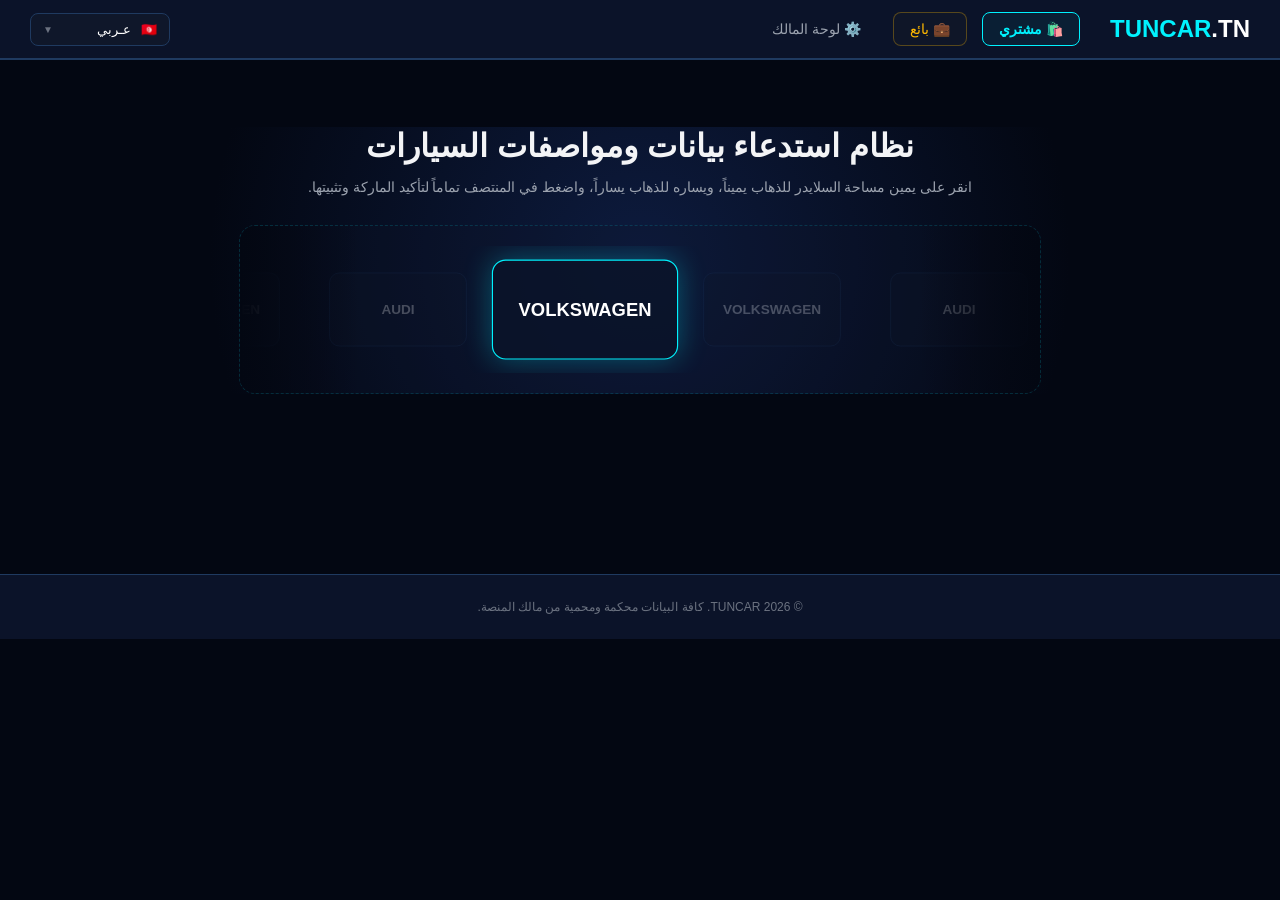
==== commit b7bb958f: "Update index.html" ====
--- a/index.html
+++ b/index.html
@@ -21,20 +21,70 @@
             margin: 0; padding: 0; overflow-x: hidden;
         }
         
+        /* ================= شريط التنقل المتطور مع تبويب بائع واختيار اللغة ================= */
         .navbar {
-            background: var(--primary-dark); padding: 15px 30px;
+            background: var(--primary-dark); padding: 12px 30px;
             display: flex; justify-content: space-between; align-items: center;
             border-bottom: 2px solid var(--border-blue); position: sticky; top: 0; z-index: 1000;
         }
+        .nav-right { display: flex; align-items: center; gap: 30px; }
         .logo { color: var(--cyber-blue); font-weight: bold; font-size: 24px; text-decoration: none; }
         .logo span { color: #fff; }
         
+        /* تبويبات المنصة */
+        .nav-tabs { display: flex; gap: 15px; }
+        .nav-tab-btn {
+            background: transparent; border: 1px solid transparent; color: #9ca3af;
+            padding: 8px 16px; border-radius: 8px; cursor: pointer; font-weight: 500;
+            font-size: 14px; transition: all 0.2s ease; text-decoration: none;
+        }
+        .nav-tab-btn:hover { color: #fff; background: rgba(255,255,255,0.05); }
+        .nav-tab-btn.active-tab { 
+            color: var(--cyber-blue); border-color: var(--cyber-blue); 
+            background: rgba(0, 242, 254, 0.05); font-weight: bold; 
+        }
+        .nav-tab-btn.seller-tab {
+            color: var(--cyber-amber); border-color: rgba(255, 184, 0, 0.3);
+            background: rgba(255, 184, 0, 0.02);
+        }
+        .nav-tab-btn.seller-tab:hover {
+            background: rgba(255, 184, 0, 0.1); border-color: var(--cyber-amber); color: #fff;
+        }
+
+        .nav-left { display: flex; align-items: center; gap: 20px; }
+
+        /* قائمة اختيار اللغة المتطورة بالأعلام */
+        .lang-selector-wrapper { position: relative; width: 140px; text-align: right; }
+        .lang-selected-box {
+            background: var(--bg-card); border: 1px solid var(--border-blue);
+            padding: 8px 12px; border-radius: 8px; cursor: pointer; color: #fff;
+            font-size: 13px; display: flex; align-items: center; justify-content: space-between;
+            user-select: none; transition: border-color 0.2s;
+        }
+        .lang-selected-box:hover { border-color: var(--cyber-blue); }
+        .lang-selected-box .flag-icon { margin-left: 6px; }
+        .lang-selected-box .arrow { font-size: 10px; color: #6b7280; transition: transform 0.2s; }
+        .lang-selected-box.open .arrow { transform: rotate(180deg); }
+        
+        .lang-dropdown-list {
+            position: absolute; top: 105%; right: 0; left: 0; background: var(--primary-dark);
+            border: 1px solid var(--border-blue); border-radius: 8px; box-shadow: 0 10px 25px rgba(0,0,0,0.5);
+            display: none; flex-direction: column; z-index: 1010; overflow: hidden;
+            animation: fadeIn 0.2s ease-in-out;
+        }
+        .lang-option {
+            padding: 10px 12px; cursor: pointer; color: #d1d5db; font-size: 13px;
+            display: flex; align-items: center; transition: all 0.2s;
+        }
+        .lang-option:hover { background: var(--bg-card); color: var(--cyber-blue); }
+        .lang-option .flag-icon { margin-left: 8px; font-size: 16px; }
+
+        /* ================= السلايدر الدائري اللانهائي المحسن والمحكوم بالإحداثيات ================= */
         .page-section { padding: 40px 20px 100px 20px; max-width: 1200px; margin: 0 auto; }
         .hero-section { text-align: center; background: radial-gradient(circle at 50% 50%, #0d1b3e 0%, transparent 70%); }
         .hero-section h2 { font-size: 32px; margin-bottom: 10px; }
         .hero-section p { color: #9ca3af; margin-bottom: 30px; font-size: 14px; }
 
-        /* ================= 1. سلايدر الماركات الدائري المحسن (تفاعلي بالإحداثيات) ================= */
         .brands-slider-container { 
             max-width: 800px; margin: 0 auto; position: relative; overflow: hidden; padding: 20px 0; 
             outline: none; border: 1px dashed rgba(0, 242, 254, 0.15); border-radius: 16px; background: rgba(15, 23, 42, 0.2);
@@ -45,23 +95,17 @@
         .brands-slider-container::before { left: 0; background: linear-gradient(to right, var(--bg-main), transparent); }
         .brands-slider-container::after { right: 0; background: linear-gradient(to left, var(--bg-main), transparent); }
         
-        .brands-wrapper { 
-            display: flex; align-items: center; gap: 25px; overflow-x: auto; padding: 20px 0; scrollbar-width: none;
-        }
+        .brands-wrapper { display: flex; align-items: center; gap: 25px; overflow-x: auto; padding: 20px 0; scrollbar-width: none; }
         .brands-wrapper::-webkit-scrollbar { display: none; }
 
         .brand-card {
             min-width: 160px; height: 85px; background: var(--bg-card); border: 1px solid var(--border-blue); border-radius: 12px;
             display: flex; flex-direction: column; justify-content: center; align-items: center;
             transition: transform 0.3s cubic-bezier(0.4, 0, 0.2, 1), border-color 0.3s, box-shadow 0.3s, opacity 0.3s;
-            opacity: 0.25; transform: scale(0.85); pointer-events: none; /* النقر يتم التحكم به عبر إحداثيات الحاوية الأب لعدم تجميد السلايدر */
-        }
-        .brand-card.focused { 
-            opacity: 1; border-color: var(--cyber-blue); box-shadow: 0 0 25px rgba(0, 242, 254, 0.3); transform: scale(1.15); background: rgba(11, 19, 41, 0.8); 
-        }
-        .brand-card.selected-active {
-            border-color: var(--cyber-green) !important; box-shadow: 0 0 25px rgba(5, 255, 197, 0.4) !important;
-        }
+            opacity: 0.25; transform: scale(0.85); pointer-events: none;
+        }
+        .brand-card.focused { opacity: 1; border-color: var(--cyber-blue); box-shadow: 0 0 25px rgba(0, 242, 254, 0.3); transform: scale(1.15); background: rgba(11, 19, 41, 0.8); }
+        .brand-card.selected-active { border-color: var(--cyber-green) !important; box-shadow: 0 0 25px rgba(5, 255, 197, 0.4) !important; }
         .brand-card span { font-weight: bold; font-size: 16px; color: #fff; }
 
         /* ================= لوحة الفلاتر الذكية القائمة بالكامل على الـ Tags والسلايدرات ================= */
@@ -75,13 +119,9 @@
         .flow-section:last-child { border-bottom: none; padding-bottom: 0; }
         .flow-title { font-size: 14px; color: var(--cyber-blue); margin-bottom: 12px; font-weight: bold; display: flex; align-items: center; gap: 8px; }
         
-        /* حاويات السلايدر الأفقي للـ Tags */
-        .tags-slider-horizontal {
-            display: flex; gap: 12px; overflow-x: auto; padding: 8px 5px; scrollbar-width: none;
-        }
+        .tags-slider-horizontal { display: flex; gap: 12px; overflow-x: auto; padding: 8px 5px; scrollbar-width: none; }
         .tags-slider-horizontal::-webkit-scrollbar { display: none; }
         
-        /* تصميم التاج الميكانيكي الموحد */
         .cyber-tag {
             padding: 10px 20px; background: var(--primary-dark); border: 1px solid var(--border-blue);
             color: #d1d5db; border-radius: 30px; font-size: 14px; font-weight: 500;
@@ -120,9 +160,37 @@
 <body>
 
     <div id="site-wrapper">
+        <!-- شريط علوي محدث يتضمن التبويبات واختيار اللغة بالـ Downscroll -->
         <nav class="navbar">
-            <div class="logo">TUNCAR<span>.TN</span></div>
-            <div style="font-size: 14px; color: #9ca3af;">المنظومة التفاعلية الذكية بالـ Tags</div>
+            <div class="nav-right">
+                <a href="#" class="logo">TUNCAR<span>.TN</span></a>
+                <div class="nav-tabs">
+                    <a href="#" class="nav-tab-btn active-tab">🛍️ مشتري</a>
+                    <a href="#" class="nav-tab-btn seller-tab">💼 بائع</a>
+                    <a href="cars-manager.html" class="nav-tab-btn">⚙️ لوحة المالك</a>
+                </div>
+            </div>
+            
+            <div class="nav-left">
+                <!-- قائمة اختيار لغة ميكانيكية مخصصة بالأعلام -->
+                <div class="lang-selector-wrapper">
+                    <div class="lang-selected-box" id="langSelectedBox" onclick="toggleLangDropdown(event)">
+                        <span><span class="flag-icon">🇹🇳</span> عـربي</span>
+                        <span class="arrow">▼</span>
+                    </div>
+                    <div class="lang-dropdown-list" id="langDropdownList">
+                        <div class="lang-option" onclick="changeLanguage('ar', '🇹🇳 عـربي')">
+                            <span class="flag-icon">🇹🇳</span> عـربي
+                        </div>
+                        <div class="lang-option" onclick="changeLanguage('fr', '🇫🇷 Français')">
+                            <span class="flag-icon">🇫🇷</span> Français
+                        </div>
+                        <div class="lang-option" onclick="changeLanguage('en', '🇺🇸 English')">
+                            <span class="flag-icon">🇺🇸</span> English
+                        </div>
+                    </div>
+                </div>
+            </div>
         </nav>
 
         <main class="page-section">
@@ -135,27 +203,23 @@
                     <div class="brands-wrapper" id="infiniteSlider"></div>
                 </div>
 
-                <!-- 2. لوحة التدفق المتسلسلة القائمة بالكامل على الـ Tags (بدون منسدلات) -->
+                <!-- 2. لوحة التدفق المتسلسلة القائمة بالكامل على الـ Tags -->
                 <div class="tags-flow-panel" id="tagsFlowPanel">
-                    
                     <!-- عائلات وموديلات السيارات -->
                     <div class="flow-section" id="modelSection">
                         <div class="flow-title">📂 عائلة السيارة / الموديل (Model Family):</div>
                         <div class="tags-slider-horizontal" id="modelTagsContainer"></div>
                     </div>
-
                     <!-- الفئات والمحركات التابعة للعائلة -->
                     <div class="flow-section" id="variantSection" style="display:none;">
                         <div class="flow-title">⚡ الفئة وسعة المحرك (Variant):</div>
                         <div class="tags-slider-horizontal" id="variantTagsContainer"></div>
                     </div>
-
                     <!-- سنوات الصنع المتوفرة لتلك الفئة المعزولة -->
                     <div class="flow-section" id="yearSection" style="display:none;">
                         <div class="flow-title">📅 سنة الصنع المتوافقة (Production Year):</div>
                         <div class="tags-slider-horizontal" id="yearTagsContainer"></div>
                     </div>
-
                 </div>
 
                 <!-- 3. بطاقة النتيجة المعزولة النهائية -->
@@ -202,6 +266,9 @@
         const yearTagsContainer = document.getElementById('yearTagsContainer');
         const isolatedCarCard = document.getElementById('isolatedCarCard');
 
+        const langSelectedBox = document.getElementById('langSelectedBox');
+        const langDropdownList = document.getElementById('langDropdownList');
+
         let db = {}; 
         let selectedBrand = "";
         let selectedModel = "";
@@ -209,7 +276,28 @@
         let cardWidth = 185; 
         let totalWidth = 0;
 
-        // جلب البيانات من ملف JSON الموحد
+        // ================= منظومة تشغيل وحماية اختيار اللغة (Downscroll) =================
+        function toggleLangDropdown(event) {
+            event.stopPropagation();
+            const isOpen = langDropdownList.style.display === 'flex';
+            langDropdownList.style.display = isOpen ? 'none' : 'flex';
+            langSelectedBox.classList.toggle('open', !isOpen);
+        }
+
+        function changeLanguage(langCode, labelHtml) {
+            langSelectedBox.innerHTML = `<span>${labelHtml}</span> <span class="arrow">▼</span>`;
+            langDropdownList.style.display = 'none';
+            langSelectedBox.classList.remove('open');
+            console.log("تمت التحويل الفوري للواجهة إلى الكود: " + langCode);
+        }
+
+        // إغلاق قائمة اللغة تلقائياً عند الضغط في أي مكان خارجي
+        window.addEventListener('click', () => {
+            langDropdownList.style.display = 'none';
+            langSelectedBox.classList.remove('open');
+        });
+
+        // ================= السلايدر والميكانيزم المترابط القديم =================
         async function fetchDatabase() {
             try {
                 const response = await fetch('cars-db.json');
@@ -220,7 +308,6 @@
             }
         }
 
-        // بناء السلايدر الدائري الثلاثي الأبعاد لضمان انسيابية لا نهائية حقيقية
         function buildInfiniteSlider() {
             slider.innerHTML = '';
             const brands = Object.keys(db);
@@ -234,7 +321,6 @@
                 slider.appendChild(card);
             });
 
-            // النسخ المتطابقة لمنع الفراغات أثناء الدوران
             const originalCards = Array.from(slider.children);
             originalCards.forEach(card => {
                 slider.insertBefore(card.cloneNode(true), slider.firstChild);
@@ -244,16 +330,12 @@
             initCoordinateClickControls(brands.length);
         }
 
-        // إدارة السلايدر بالكامل عبر الماوس (سكرول + تحديد إحداثيات النصف الأيمن والأيسر والمنتصف)
         function initCoordinateClickControls(origLength) {
             const firstCard = slider.querySelector('.brand-card');
             cardWidth = firstCard.getBoundingClientRect().width + 25; 
             totalWidth = cardWidth * origLength;
-            
-            // وضع السلايدر في المنتصف المطلق للمجموعة الثانية
             slider.scrollLeft = totalWidth;
 
-            // تحديث الكارت المتواجد في بؤرة السنتر بدقة رياضية مطلقة
             function updateFocus() {
                 const cards = slider.querySelectorAll('.brand-card');
                 const containerRect = sliderContainer.getBoundingClientRect();
@@ -267,68 +349,54 @@
                     const cardCenter = cardRect.left + (cardRect.width / 2);
                     const dist = Math.abs(centerOfSlider - cardCenter);
                     if (dist < minDistance) {
-                        minDistance = dist;
-                        closestCard = c;
+                        minDistance = dist; closestCard = c;
                     }
                 });
 
                 cards.forEach(c => c.classList.remove('focused'));
-                if (closestCard) {
-                    closestCard.classList.add('focused');
-                }
+                if (closestCard) closestCard.classList.add('focused');
             }
 
-            // قفزة الدوران اللانهائي الآمن والمحمي هندسياً من التجميد
             slider.addEventListener('scroll', () => {
                 let currentScroll = slider.scrollLeft;
-                if (currentScroll <= 5) {
-                    slider.scrollLeft = totalWidth;
-                } else if (currentScroll >= slider.scrollWidth - slider.offsetWidth - 5) {
-                    slider.scrollLeft = totalWidth;
-                }
+                if (currentScroll <= 5) slider.scrollLeft = totalWidth;
+                else if (currentScroll >= slider.scrollWidth - slider.offsetWidth - 5) slider.scrollLeft = totalWidth;
                 updateFocus();
             });
 
-            // دعم بكرة الماوس (Mouse Wheel Scroll)
             sliderContainer.addEventListener('wheel', (e) => {
-                e.preventDefault();
-                slider.scrollLeft += e.deltaY * 0.7;
+                e.preventDefault(); slider.scrollLeft += e.deltaY * 0.7;
             }, { passive: false });
 
-            // هندسة تقسيم إحداثيات السلايدر (يمين / يسار / منتصف) بدون أزرار
             sliderContainer.addEventListener('click', (e) => {
+                // منع التداخل لو المستخدم ضغط على الـ Language من مساحة قريبة
+                if(e.target.closest('.lang-selector-wrapper')) return;
+
                 const rect = sliderContainer.getBoundingClientRect();
-                const clickX = e.clientX - rect.left; // موقع النقرة بالنسبة لحاوية السلايدر
+                const clickX = e.clientX - rect.left;
                 const width = rect.width;
 
-                const leftZone = width * 0.35;  // 35% من اليسار
-                const rightZone = width * 0.65; // 35% من اليمين (يبدأ من 65% فما فوق)
+                const leftZone = width * 0.35;  
+                const rightZone = width * 0.65; 
 
                 if (clickX < leftZone) {
-                    // النقرة في الثلث الأيسر -> نقل السلايدر خطوة لليسار
                     slider.scrollTo({ left: slider.scrollLeft + cardWidth, behavior: 'smooth' });
                 } else if (clickX > rightZone) {
-                    // النقرة في الثلث الأيمن -> نقل السلايدر خطوة لليمين
                     slider.scrollTo({ left: slider.scrollLeft - cardWidth, behavior: 'smooth' });
                 } else {
-                    // النقرة في منطقة المنتصف (بين 35% و65%) -> تأكيد الماركة المختارة والمضاءة
                     const focusedCard = slider.querySelector('.brand-card.focused');
                     if (focusedCard) {
                         document.querySelectorAll('.brand-card').forEach(card => card.classList.remove('selected-active'));
                         focusedCard.classList.add('selected-active');
-                        
-                        // جذب الكارت ليكون في السنتر الهندسي الدقيق والمثالي
                         slider.scrollTo({
                             left: (focusedCard.offsetLeft + focusedCard.offsetWidth / 2) - (slider.offsetWidth / 2),
                             behavior: 'smooth'
                         });
-
                         onBrandSelect(focusedCard.getAttribute('data-brand'));
                     }
                 }
             });
 
-            // مغناطيس الجذب التلقائي عند توقف الحركة
             let scrollTimeout;
             slider.addEventListener('scroll', () => {
                 clearTimeout(scrollTimeout);
@@ -346,9 +414,7 @@
             setTimeout(updateFocus, 200);
         }
 
-        // ================= منظومة تدفق الـ Tags التفاعلية المتسلسلة =================
-
-        // 1. عند تأكيد الماركة بالمنتصف -> توليد سلايدر عائلات السيارات (Tags)
+        // ================= التدفق المتسلسل للـ Tags =================
         function onBrandSelect(brandName) {
             selectedBrand = brandName;
             modelTagsContainer.innerHTML = '';
@@ -369,11 +435,8 @@
             tagsFlowPanel.scrollIntoView({ behavior: 'smooth', block: 'nearest' });
         }
 
-        // 2. عند اختيار عائلة/موديل السيارة -> توليد الـ Tags للفئات
         function onModelSelect(element, modelName) {
             selectedModel = modelName;
-            
-            // تفعيل التاج المختار وتلوينه
             modelTagsContainer.querySelectorAll('.cyber-tag').forEach(t => t.classList.remove('active'));
             element.classList.add('active');
 
@@ -382,7 +445,6 @@
             isolatedCarCard.style.display = 'none';
 
             const arr = db[selectedBrand][selectedModel] || [];
-            // تجميع الفئات الفريدة المتاحة لهذه العائلة
             const uniqueVariants = [...new Set(arr.map(item => item.variant))];
 
             uniqueVariants.forEach(variant => {
@@ -392,14 +454,11 @@
                 tag.onclick = () => onVariantSelect(tag, variant);
                 variantTagsContainer.appendChild(tag);
             });
-
             variantSection.style.display = 'block';
         }
 
-        // 3. عند اختيار الفئة (Variant) -> توليد سلايدر السنوات (Tags) المتوافقة فقط مع الفئة
         function onVariantSelect(element, variantName) {
             selectedVariant = variantName;
-
             variantTagsContainer.querySelectorAll('.cyber-tag').forEach(t => t.classList.remove('active'));
             element.classList.add('active');
 
@@ -407,7 +466,6 @@
             isolatedCarCard.style.display = 'none';
 
             const arr = db[selectedBrand][selectedModel] || [];
-            // فلترة العناصر للحصول على السنوات المخصصة لهذه الفئة المعزولة فقط
             const filteredItems = arr.filter(item => item.variant === selectedVariant);
 
             filteredItems.forEach(item => {
@@ -417,16 +475,13 @@
                 tag.onclick = () => onFinalYearSelect(tag, item);
                 yearTagsContainer.appendChild(tag);
             });
-
             yearSection.style.display = 'block';
         }
 
-        // 4. اختيار السنة النهائي -> استدعاء البطاقة الميكانيكية المعزولة للسيارة
         function onFinalYearSelect(element, carObject) {
             yearTagsContainer.querySelectorAll('.cyber-tag').forEach(t => t.classList.remove('active'));
             element.classList.add('active');
 
-            // ملء بيانات الكارت النهائي من الكائن المستدعى مباشرة
             document.getElementById('resCarName').innerText = `${selectedBrand} ${selectedModel}`;
             document.getElementById('resCarVariant').innerText = carObject.variant;
             document.getElementById('resCarYear').innerText = carObject.year;
@@ -434,7 +489,6 @@
             document.getElementById('resCarOil').innerText = carObject.oil;
             document.getElementById('resCarNotes').innerText = carObject.notes;
 
-            // إظهار النتيجة للمشتري/البائع وتوجيه عينه صوبها
             isolatedCarCard.style.display = 'block';
             isolatedCarCard.scrollIntoView({ behavior: 'smooth', block: 'nearest' });
         }
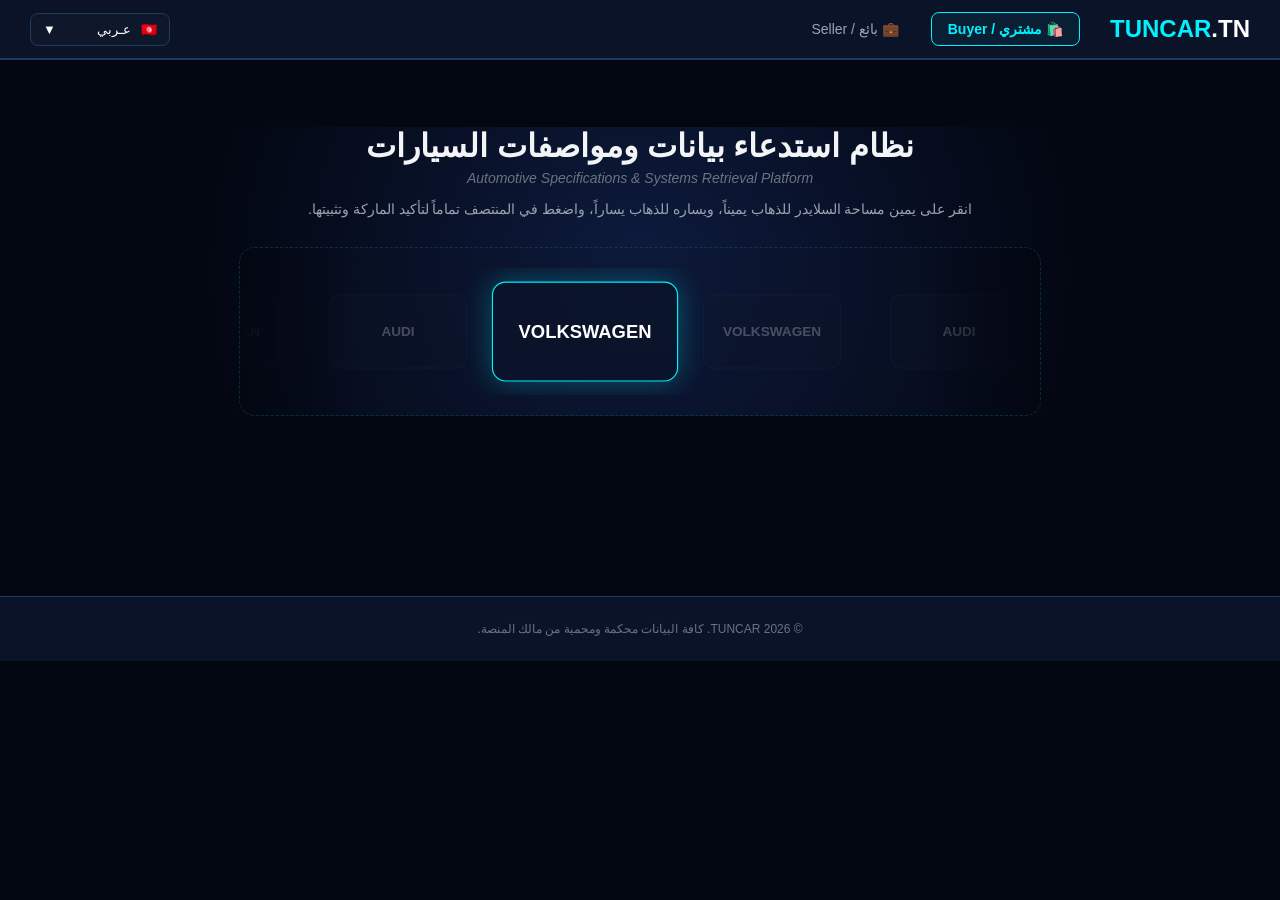
==== commit fdd69f73: "Update index.html" ====
--- a/index.html
+++ b/index.html
@@ -21,7 +21,7 @@
             margin: 0; padding: 0; overflow-x: hidden;
         }
         
-        /* ================= شريط التنقل المتطور مع تبويب بائع واختيار اللغة ================= */
+        /* ================= شريط التنقل المتطور ================= */
         .navbar {
             background: var(--primary-dark); padding: 12px 30px;
             display: flex; justify-content: space-between; align-items: center;
@@ -31,7 +31,6 @@
         .logo { color: var(--cyber-blue); font-weight: bold; font-size: 24px; text-decoration: none; }
         .logo span { color: #fff; }
         
-        /* تبويبات المنصة */
         .nav-tabs { display: flex; gap: 15px; }
         .nav-tab-btn {
             background: transparent; border: 1px solid transparent; color: #9ca3af;
@@ -39,55 +38,50 @@
             font-size: 14px; transition: all 0.2s ease; text-decoration: none;
         }
         .nav-tab-btn:hover { color: #fff; background: rgba(255,255,255,0.05); }
-        .nav-tab-btn.active-tab { 
-            color: var(--cyber-blue); border-color: var(--cyber-blue); 
-            background: rgba(0, 242, 254, 0.05); font-weight: bold; 
-        }
-        .nav-tab-btn.seller-tab {
-            color: var(--cyber-amber); border-color: rgba(255, 184, 0, 0.3);
-            background: rgba(255, 184, 0, 0.02);
-        }
-        .nav-tab-btn.seller-tab:hover {
-            background: rgba(255, 184, 0, 0.1); border-color: var(--cyber-amber); color: #fff;
+        
+        /* تصميم التبويبات النشطة */
+        .nav-tab-btn.active-buyer { 
+            color: var(--cyber-blue) !important; border-color: var(--cyber-blue) !important; 
+            background: rgba(0, 242, 254, 0.05) !important; font-weight: bold; 
+        }
+        .nav-tab-btn.active-seller { 
+            color: var(--cyber-amber) !important; border-color: var(--cyber-amber) !important; 
+            background: rgba(255, 184, 0, 0.05) !important; font-weight: bold; 
         }
 
         .nav-left { display: flex; align-items: center; gap: 20px; }
 
-        /* قائمة اختيار اللغة المتطورة بالأعلام */
+        /* اختيار اللغة */
         .lang-selector-wrapper { position: relative; width: 140px; text-align: right; }
         .lang-selected-box {
             background: var(--bg-card); border: 1px solid var(--border-blue);
             padding: 8px 12px; border-radius: 8px; cursor: pointer; color: #fff;
             font-size: 13px; display: flex; align-items: center; justify-content: space-between;
-            user-select: none; transition: border-color 0.2s;
-        }
-        .lang-selected-box:hover { border-color: var(--cyber-blue); }
-        .lang-selected-box .flag-icon { margin-left: 6px; }
-        .lang-selected-box .arrow { font-size: 10px; color: #6b7280; transition: transform 0.2s; }
+            user-select: none;
+        }
         .lang-selected-box.open .arrow { transform: rotate(180deg); }
-        
         .lang-dropdown-list {
             position: absolute; top: 105%; right: 0; left: 0; background: var(--primary-dark);
-            border: 1px solid var(--border-blue); border-radius: 8px; box-shadow: 0 10px 25px rgba(0,0,0,0.5);
-            display: none; flex-direction: column; z-index: 1010; overflow: hidden;
-            animation: fadeIn 0.2s ease-in-out;
-        }
-        .lang-option {
-            padding: 10px 12px; cursor: pointer; color: #d1d5db; font-size: 13px;
-            display: flex; align-items: center; transition: all 0.2s;
-        }
+            border: 1px solid var(--border-blue); border-radius: 8px; display: none; flex-direction: column; z-index: 1010; overflow: hidden;
+        }
+        .lang-option { padding: 10px 12px; cursor: pointer; color: #d1d5db; font-size: 13px; display: flex; align-items: center; }
         .lang-option:hover { background: var(--bg-card); color: var(--cyber-blue); }
-        .lang-option .flag-icon { margin-left: 8px; font-size: 16px; }
-
-        /* ================= السلايدر الدائري اللانهائي المحسن والمحكوم بالإحداثيات ================= */
+        .lang-option .flag-icon, .lang-selected-box .flag-icon { margin-left: 6px; }
+
+        /* ================= أجزاء الواجهات الديناميكية ================= */
         .page-section { padding: 40px 20px 100px 20px; max-width: 1200px; margin: 0 auto; }
+        .view-pane { display: none; animation: fadeIn 0.4s ease-in-out; }
+        .view-pane.active-view { display: block; }
+
         .hero-section { text-align: center; background: radial-gradient(circle at 50% 50%, #0d1b3e 0%, transparent 70%); }
-        .hero-section h2 { font-size: 32px; margin-bottom: 10px; }
+        .hero-section h2 { font-size: 32px; margin-bottom: 5px; }
+        .en-subtitle { color: #6b7280; font-size: 14px; margin-top: 0; margin-bottom: 15px; font-style: italic; }
         .hero-section p { color: #9ca3af; margin-bottom: 30px; font-size: 14px; }
 
+        /* ================= السلايدر الدائري المحكم للإحداثيات ================= */
         .brands-slider-container { 
             max-width: 800px; margin: 0 auto; position: relative; overflow: hidden; padding: 20px 0; 
-            outline: none; border: 1px dashed rgba(0, 242, 254, 0.15); border-radius: 16px; background: rgba(15, 23, 42, 0.2);
+            border: 1px dashed rgba(0, 242, 254, 0.15); border-radius: 16px; background: rgba(15, 23, 42, 0.2);
         }
         .brands-slider-container::before, .brands-slider-container::after { 
             content: ""; height: 100%; width: 120px; position: absolute; top: 0; z-index: 2; pointer-events: none; 
@@ -108,16 +102,16 @@
         .brand-card.selected-active { border-color: var(--cyber-green) !important; box-shadow: 0 0 25px rgba(5, 255, 197, 0.4) !important; }
         .brand-card span { font-weight: bold; font-size: 16px; color: #fff; }
 
-        /* ================= لوحة الفلاتر الذكية القائمة بالكامل على الـ Tags والسلايدرات ================= */
+        /* ================= لوحة الفلاتر المتسلسلة (Tags) ================= */
         .tags-flow-panel {
             max-width: 850px; margin: 40px auto 30px auto; padding: 30px;
             background: var(--bg-card); border: 1px solid var(--border-blue); border-radius: 20px;
-            box-shadow: 0 15px 40px rgba(0,0,0,0.6); text-align: right;
-            display: none; animation: fadeIn 0.4s ease-in-out;
+            box-shadow: 0 15px 40px rgba(0,0,0,0.6); text-align: right; display: none;
         }
         .flow-section { margin-bottom: 25px; border-bottom: 1px solid rgba(31, 58, 96, 0.4); padding-bottom: 20px; }
         .flow-section:last-child { border-bottom: none; padding-bottom: 0; }
-        .flow-title { font-size: 14px; color: var(--cyber-blue); margin-bottom: 12px; font-weight: bold; display: flex; align-items: center; gap: 8px; }
+        .flow-title { font-size: 14px; color: var(--cyber-blue); margin-bottom: 5px; font-weight: bold; }
+        .flow-en-title { font-size: 11px; color: #6b7280; margin-bottom: 12px; font-style: italic; display: block; }
         
         .tags-slider-horizontal { display: flex; gap: 12px; overflow-x: auto; padding: 8px 5px; scrollbar-width: none; }
         .tags-slider-horizontal::-webkit-scrollbar { display: none; }
@@ -133,17 +127,13 @@
             box-shadow: 0 0 15px rgba(5, 255, 197, 0.2); font-weight: bold;
         }
 
-        /* ================= بطاقة السيارة النهائية المعزولة ================= */
+        /* ================= بطاقة السيارة المعزولة النهائية ================= */
         .isolated-car-card {
             max-width: 850px; margin: 40px auto 0 auto; padding: 30px;
             background: linear-gradient(145deg, #0f172a, #070d19);
             border: 2px solid var(--cyber-green); border-radius: 20px;
-            box-shadow: 0 0 35px rgba(5, 255, 197, 0.2); text-align: right;
-            display: none; animation: slideUp 0.4s ease-out;
-        }
-        @keyframes fadeIn { from { opacity: 0; transform: translateY(10px); } to { opacity: 1; transform: translateY(0); } }
-        @keyframes slideUp { from { opacity: 0; transform: translateY(20px); } to { opacity: 1; transform: translateY(0); } }
-        
+            box-shadow: 0 0 35px rgba(5, 255, 197, 0.2); text-align: right; display: none;
+        }
         .car-header { display: flex; justify-content: space-between; align-items: center; border-bottom: 1px solid rgba(5, 255, 197, 0.2); padding-bottom: 15px; margin-bottom: 25px; }
         .car-title { font-size: 24px; color: #fff; margin: 0; font-weight: bold; }
         .car-badge { background: rgba(5, 255, 197, 0.1); color: var(--cyber-green); padding: 6px 16px; border-radius: 20px; font-size: 13px; border: 1px solid var(--cyber-green); }
@@ -151,104 +141,176 @@
         .info-grid { display: grid; grid-template-columns: 1fr 1fr; gap: 20px; }
         .info-item { background: rgba(255,255,255,0.02); padding: 15px; border-radius: 10px; border-right: 4px solid var(--cyber-blue); }
         .info-item.full-width { grid-column: span 2; border-right-color: var(--cyber-amber); }
-        .info-label { font-size: 12px; color: #9ca3af; margin-bottom: 6px; }
+        .info-label { font-size: 12px; color: #9ca3af; margin-bottom: 2px; }
+        .info-en-label { font-size: 10px; color: #6b7280; margin-bottom: 6px; font-style: italic; display: block; }
         .info-value { font-size: 16px; color: #fff; font-weight: bold; }
 
+        /* ================= لوحة البائع (Seller Control Panel) ================= */
+        .seller-panel-container {
+            max-width: 850px; margin: 0 auto; padding: 35px; background: var(--bg-card);
+            border: 1px solid var(--border-blue); border-radius: 20px; text-align: right;
+            box-shadow: 0 15px 40px rgba(0,0,0,0.5);
+        }
+        .seller-title { font-size: 22px; color: var(--cyber-amber); margin-top: 0; margin-bottom: 5px; font-weight: bold; }
+        .form-grid { display: grid; grid-template-columns: 1fr 1fr; gap: 20px; margin-top: 25px; }
+        .form-group { display: flex; flex-direction: column; }
+        .form-group.full-width { grid-column: span 2; }
+        .form-group label { font-size: 13px; color: #9ca3af; margin-bottom: 8px; }
+        .form-group label span { font-size: 11px; color: #6b7280; font-style: italic; }
+        .form-group input, .form-group textarea {
+            padding: 12px; background: var(--primary-dark); border: 1px solid var(--border-blue);
+            border-radius: 8px; color: #fff; outline: none; font-size: 14px;
+        }
+        .form-group input:focus, .form-group textarea:focus { border-color: var(--cyber-amber); }
+        .submit-btn {
+            margin-top: 25px; width: 100%; padding: 14px; background: linear-gradient(135deg, #ffb800, #ff8c00);
+            border: none; border-radius: 8px; color: #000; font-weight: bold; font-size: 16px; cursor: pointer; transition: opacity 0.2s;
+        }
+        .submit-btn:hover { opacity: 0.9; }
+
+        @keyframes fadeIn { from { opacity: 0; transform: translateY(10px); } to { opacity: 1; transform: translateY(0); } }
         footer { text-align: center; padding: 25px; background: var(--primary-dark); border-top: 1px solid var(--border-blue); font-size: 12px; color: #6b7280; margin-top: 80px; }
     </style>
 </head>
 <body>
 
     <div id="site-wrapper">
-        <!-- شريط علوي محدث يتضمن التبويبات واختيار اللغة بالـ Downscroll -->
+        <!-- شريط التنقل العلوي -->
         <nav class="navbar">
             <div class="nav-right">
                 <a href="#" class="logo">TUNCAR<span>.TN</span></a>
                 <div class="nav-tabs">
-                    <a href="#" class="nav-tab-btn active-tab">🛍️ مشتري</a>
-                    <a href="#" class="nav-tab-btn seller-tab">💼 بائع</a>
-                    <a href="cars-manager.html" class="nav-tab-btn">⚙️ لوحة المالك</a>
+                    <button class="nav-tab-btn id-tab-buyer active-buyer" onclick="switchView('buyer')">🛍️ مشتري / Buyer</button>
+                    <button class="nav-tab-btn id-tab-seller" onclick="switchView('seller')">💼 بائع / Seller</button>
                 </div>
             </div>
             
             <div class="nav-left">
-                <!-- قائمة اختيار لغة ميكانيكية مخصصة بالأعلام -->
                 <div class="lang-selector-wrapper">
                     <div class="lang-selected-box" id="langSelectedBox" onclick="toggleLangDropdown(event)">
                         <span><span class="flag-icon">🇹🇳</span> عـربي</span>
                         <span class="arrow">▼</span>
                     </div>
                     <div class="lang-dropdown-list" id="langDropdownList">
-                        <div class="lang-option" onclick="changeLanguage('ar', '🇹🇳 عـربي')">
-                            <span class="flag-icon">🇹🇳</span> عـربي
-                        </div>
-                        <div class="lang-option" onclick="changeLanguage('fr', '🇫🇷 Français')">
-                            <span class="flag-icon">🇫🇷</span> Français
-                        </div>
-                        <div class="lang-option" onclick="changeLanguage('en', '🇺🇸 English')">
-                            <span class="flag-icon">🇺🇸</span> English
-                        </div>
+                        <div class="lang-option" onclick="changeLanguage('ar', '🇹🇳 عـربي')"><span class="flag-icon">🇹🇳</span> عـربي</div>
+                        <div class="lang-option" onclick="changeLanguage('fr', '🇫🇷 Français')"><span class="flag-icon">🇫🇷</span> Français</div>
+                        <div class="lang-option" onclick="changeLanguage('en', '🇺🇸 English')"><span class="flag-icon">🇺🇸</span> English</div>
                     </div>
                 </div>
             </div>
         </nav>
 
         <main class="page-section">
-            <section class="hero-section">
-                <h2>نظام استدعاء بيانات ومواصفات السيارات</h2>
-                <p>انقر على يمين مساحة السلايدر للذهاب يميناً، ويساره للذهاب يساراً، واضغط في المنتصف تماماً لتأكيد الماركة وتثبيتها.</p>
-
-                <!-- 1. سلايدر الماركات الدائري اللانهائي المحسن والمحكوم بالإحداثيات -->
-                <div class="brands-slider-container" id="sliderContainer">
-                    <div class="brands-wrapper" id="infiniteSlider"></div>
-                </div>
-
-                <!-- 2. لوحة التدفق المتسلسلة القائمة بالكامل على الـ Tags -->
-                <div class="tags-flow-panel" id="tagsFlowPanel">
-                    <!-- عائلات وموديلات السيارات -->
-                    <div class="flow-section" id="modelSection">
-                        <div class="flow-title">📂 عائلة السيارة / الموديل (Model Family):</div>
-                        <div class="tags-slider-horizontal" id="modelTagsContainer"></div>
+            
+            <!-- ================= أولاً: واجهة المشتري (تفتح افتراضياً) ================= -->
+            <div class="view-pane active-view" id="buyerPane">
+                <section class="hero-section">
+                    <h2>نظام استدعاء بيانات ومواصفات السيارات</h2>
+                    <div class="en-subtitle">Automotive Specifications & Systems Retrieval Platform</div>
+                    <p>انقر على يمين مساحة السلايدر للذهاب يميناً، ويساره للذهاب يساراً، واضغط في المنتصف تماماً لتأكيد الماركة وتثبيتها.</p>
+
+                    <!-- سلايدر الماركات الدائري اللانهائي بالإحداثيات -->
+                    <div class="brands-slider-container" id="sliderContainer">
+                        <div class="brands-wrapper" id="infiniteSlider"></div>
                     </div>
-                    <!-- الفئات والمحركات التابعة للعائلة -->
-                    <div class="flow-section" id="variantSection" style="display:none;">
-                        <div class="flow-title">⚡ الفئة وسعة المحرك (Variant):</div>
-                        <div class="tags-slider-horizontal" id="variantTagsContainer"></div>
-                    </div>
-                    <!-- سنوات الصنع المتوفرة لتلك الفئة المعزولة -->
-                    <div class="flow-section" id="yearSection" style="display:none;">
-                        <div class="flow-title">📅 سنة الصنع المتوافقة (Production Year):</div>
-                        <div class="tags-slider-horizontal" id="yearTagsContainer"></div>
-                    </div>
-                </div>
-
-                <!-- 3. بطاقة النتيجة المعزولة النهائية -->
-                <div class="isolated-car-card" id="isolatedCarCard">
-                    <div class="car-header">
-                        <h4 class="car-title" id="resCarName">-</h4>
-                        <span class="car-badge" id="resCarVariant">-</span>
-                    </div>
-                    <div class="info-grid">
-                        <div class="info-item">
-                            <div class="info-label">سنة الصنع الحالية للسيارة</div>
-                            <div class="info-value" id="resCarYear">-</div>
+
+                    <!-- لوحة تدفق الـ Tags بالتفسير الإنجليزي المقابل -->
+                    <div class="tags-flow-panel" id="tagsFlowPanel">
+                        <!-- عائلات وموديلات السيارات -->
+                        <div class="flow-section" id="modelSection">
+                            <div class="flow-title">📂 عائلة السيارة / الموديل:</div>
+                            <span class="flow-en-title">Select Car Family / Model Group</span>
+                            <div class="tags-slider-horizontal" id="modelTagsContainer"></div>
                         </div>
-                        <div class="info-item">
-                            <div class="info-label">علبة السرعات الميكانيكية المعتمدة (Gearbox)</div>
-                            <div class="info-value" id="resCarGearbox">-</div>
+                        <!-- الفئات والمحركات التابعة للعائلة -->
+                        <div class="flow-section" id="variantSection" style="display:none;">
+                            <div class="flow-title">⚡ الفئة وسعة المحرك:</div>
+                            <span class="flow-en-title">Select Car Engine Variant / Trim Level</span>
+                            <div class="tags-slider-horizontal" id="variantTagsContainer"></div>
                         </div>
-                        <div class="info-item">
-                            <div class="info-label">المواصفة الفنية وزيت المحرك الموصى به</div>
-                            <div class="info-value" style="color: var(--cyber-green);" id="resCarOil">-</div>
-                        </div>
-                        <div class="info-item full-width">
-                            <div class="info-label">دليل وملاحظات المالك للمنظومة</div>
-                            <div class="info-value" style="font-weight: normal; color: #d1d5db;" id="resCarNotes">-</div>
+                        <!-- سنوات الصنع المتوفرة لتلك الفئة المعزولة -->
+                        <div class="flow-section" id="yearSection" style="display:none;">
+                            <div class="flow-title">📅 سنة الصنع المتوافقة:</div>
+                            <span class="flow-en-title">Select Production Year</span>
+                            <div class="tags-slider-horizontal" id="yearTagsContainer"></div>
                         </div>
                     </div>
+
+                    <!-- بطاقة النتيجة المعزولة مع التوضيح الإنجليزي لقطع الغيار والزيت -->
+                    <div class="isolated-car-card" id="isolatedCarCard">
+                        <div class="car-header">
+                            <h4 class="car-title" id="resCarName">-</h4>
+                            <span class="car-badge" id="resCarVariant">-</span>
+                        </div>
+                        <div class="info-grid">
+                            <div class="info-item">
+                                <div class="info-label">سنة الصنع الحالية للسيارة</div>
+                                <span class="info-en-label">Production Year</span>
+                                <div class="info-value" id="resCarYear">-</div>
+                            </div>
+                            <div class="info-item">
+                                <div class="info-label">علبة السرعات الميكانيكية المعتمدة</div>
+                                <span class="info-en-label">Transmission / Gearbox Type</span>
+                                <div class="info-value" id="resCarGearbox">-</div>
+                            </div>
+                            <div class="info-item">
+                                <div class="info-label">المواصفة الفنية وزيت المحرك الموصى به</div>
+                                <span class="info-en-label">Recommended Engine Oil Specification & Capacity</span>
+                                <div class="info-value" style="color: var(--cyber-green);" id="resCarOil">-</div>
+                            </div>
+                            <div class="info-item full-width">
+                                <div class="info-label">دليل وملاحظات المالك للمنظومة</div>
+                                <span class="info-en-label">System Engineering Notes & Support Manual</span>
+                                <div class="info-value" style="font-weight: normal; color: #d1d5db;" id="resCarNotes">-</div>
+                            </div>
+                        </div>
+                    </div>
+                </section>
+            </div>
+
+            <!-- ================= ثانياً: واجهة البائع (تفتح عند الضغط على التبويب) ================= -->
+            <div class="view-pane" id="sellerPane">
+                <div class="seller-panel-container">
+                    <div class="seller-title">💼 لوحة التحكم للبائع وتحديث البيانات</div>
+                    <div class="en-subtitle">Seller Management Panel - Update Systems & Stocks</div>
+                    <p style="color: #9ca3af; font-size: 14px; margin-bottom: 25px;">أدخل الخصائص والمواصفات الفنية الميكانيكية الدقيقة لسيارتك ليتم إضافتها فورياً إلى قاعدة بيانات المنصة الإلكترونية للمشترين.</p>
+                    
+                    <form onsubmit="handleSellerSubmit(event)">
+                        <div class="form-grid">
+                            <div class="form-group">
+                                <label>الماركة التجارية <span>(Brand Name - e.g., Volkswagen)</span></label>
+                                <input type="text" required placeholder="مثال: Volkswagen">
+                            </div>
+                            <div class="form-group">
+                                <label>الموديل / العائلة <span>(Model Group - e.g., Golf 6)</span></label>
+                                <input type="text" required placeholder="مثال: Golf 6">
+                            </div>
+                            <div class="form-group">
+                                <label>الفئة وسعة ونوع المحرك <span>(Engine Variant - e.g., 1.4 TSI)</span></label>
+                                <input type="text" required placeholder="مثال: 1.4 TSI">
+                            </div>
+                            <div class="form-group">
+                                <label>سنة الصنع <span>(Production Year - e.g., 2012)</span></label>
+                                <input type="number" required placeholder="مثال: 2012">
+                            </div>
+                            <div class="form-group">
+                                <label>نوع وناقل الحركة <span>(Gearbox - e.g., DSG Automatic 7-Speed)</span></label>
+                                <input type="text" required placeholder="مثال: DSG Automatic 7-Speed">
+                            </div>
+                            <div class="form-group">
+                                <label>مواصفة وسعة زيت المحرك <span>(Engine Oil Spec - e.g., 5W30 VW 504.00)</span></label>
+                                <input type="text" required placeholder="مثال: 4.3 Liters 5W30 VW 504.00/507.00">
+                            </div>
+                            <div class="form-group full-width">
+                                <label>دليل الدعم والملاحظات الفنية للمنظومة <span>(Technical Support Manual & Notes)</span></label>
+                                <textarea rows="4" placeholder="اكتب الملاحظات الميكانيكية أو رموز قطع الغيار المتوافقة بدقة..."></textarea>
+                            </div>
+                        </div>
+                        <button type="submit" class="submit-btn">💾 حفظ ونشر المنظومة الجديدة في المنصة</button>
+                    </form>
                 </div>
-
-            </section>
+            </div>
+
         </main>
 
         <footer><span>© 2026 TUNCAR. كافة البيانات محكمة ومحمية من مالك المنصة.</span></footer>
@@ -270,41 +332,63 @@
         const langDropdownList = document.getElementById('langDropdownList');
 
         let db = {}; 
-        let selectedBrand = "";
-        let selectedModel = "";
-        let selectedVariant = "";
-        let cardWidth = 185; 
-        let totalWidth = 0;
-
-        // ================= منظومة تشغيل وحماية اختيار اللغة (Downscroll) =================
+        let selectedBrand = ""; let selectedModel = ""; let selectedVariant = "";
+        let cardWidth = 185; let totalWidth = 0;
+
+        // ================= آلية التبديل الحصري بين واجهة المشتري والبائع =================
+        function switchView(viewMode) {
+            const btnBuyer = document.querySelector('.id-tab-buyer');
+            const btnSeller = document.querySelector('.id-tab-seller');
+            const paneBuyer = document.getElementById('buyerPane');
+            const paneSeller = document.getElementById('sellerPane');
+
+            if(viewMode === 'buyer') {
+                btnBuyer.classList.add('active-buyer');
+                btnSeller.classList.remove('active-seller');
+                paneBuyer.classList.add('active-view');
+                paneSeller.classList.remove('active-view');
+                // تدوير السلايدر للتأكد من المحاذاة الفيزيائية
+                setTimeout(() => { slider.scrollLeft = totalWidth; }, 50);
+            } else {
+                btnSeller.classList.add('active-seller');
+                btnBuyer.classList.remove('active-buyer');
+                paneSeller.classList.add('active-view');
+                paneBuyer.classList.remove('active-view');
+            }
+        }
+
+        // معالجة نموذج البائع (نشر البيانات)
+        function handleSellerSubmit(event) {
+            event.preventDefault();
+            alert("تم إرسال وحفظ بيانات السيارة بنجاح في المنظومة وجاري تحديث ملف cars-db.json!");
+            event.target.reset();
+        }
+
+        // ================= منظومة اختيار اللغة الـ Downscroll =================
         function toggleLangDropdown(event) {
             event.stopPropagation();
             const isOpen = langDropdownList.style.display === 'flex';
             langDropdownList.style.display = isOpen ? 'none' : 'flex';
             langSelectedBox.classList.toggle('open', !isOpen);
         }
-
         function changeLanguage(langCode, labelHtml) {
             langSelectedBox.innerHTML = `<span>${labelHtml}</span> <span class="arrow">▼</span>`;
             langDropdownList.style.display = 'none';
             langSelectedBox.classList.remove('open');
-            console.log("تمت التحويل الفوري للواجهة إلى الكود: " + langCode);
-        }
-
-        // إغلاق قائمة اللغة تلقائياً عند الضغط في أي مكان خارجي
+        }
         window.addEventListener('click', () => {
             langDropdownList.style.display = 'none';
             langSelectedBox.classList.remove('open');
         });
 
-        // ================= السلايدر والميكانيزم المترابط القديم =================
+        // ================= السلايدر الدائري بالإحداثيات ومغناطيس التمركز =================
         async function fetchDatabase() {
             try {
                 const response = await fetch('cars-db.json');
                 db = await response.json();
                 buildInfiniteSlider();
             } catch (e) {
-                slider.innerHTML = '<div style="color:#ef4444; padding:20px;">برجاء رفع وتحديث ملف cars-db.json المركزي ليعمل السلايدر التفاعلي</div>';
+                slider.innerHTML = '<div style="color:#ef4444; padding:20px;">يرجى التأكد من وجود ملف السيرفر cars-db.json</div>';
             }
         }
 
@@ -341,18 +425,12 @@
                 const containerRect = sliderContainer.getBoundingClientRect();
                 const centerOfSlider = containerRect.left + (containerRect.width / 2);
                 
-                let closestCard = null;
-                let minDistance = Infinity;
-
+                let closestCard = null; let minDistance = Infinity;
                 cards.forEach(c => {
-                    const cardRect = c.getBoundingClientRect();
-                    const cardCenter = cardRect.left + (cardRect.width / 2);
+                    const cardCenter = c.getBoundingClientRect().left + (c.offsetWidth / 2);
                     const dist = Math.abs(centerOfSlider - cardCenter);
-                    if (dist < minDistance) {
-                        minDistance = dist; closestCard = c;
-                    }
+                    if (dist < minDistance) { minDistance = dist; closestCard = c; }
                 });
-
                 cards.forEach(c => c.classList.remove('focused'));
                 if (closestCard) closestCard.classList.add('focused');
             }
@@ -369,15 +447,13 @@
             }, { passive: false });
 
             sliderContainer.addEventListener('click', (e) => {
-                // منع التداخل لو المستخدم ضغط على الـ Language من مساحة قريبة
                 if(e.target.closest('.lang-selector-wrapper')) return;
 
                 const rect = sliderContainer.getBoundingClientRect();
                 const clickX = e.clientX - rect.left;
                 const width = rect.width;
 
-                const leftZone = width * 0.35;  
-                const rightZone = width * 0.65; 
+                const leftZone = width * 0.35; const rightZone = width * 0.65; 
 
                 if (clickX < leftZone) {
                     slider.scrollTo({ left: slider.scrollLeft + cardWidth, behavior: 'smooth' });
@@ -403,10 +479,7 @@
                 scrollTimeout = setTimeout(() => {
                     const f = slider.querySelector('.brand-card.focused');
                     if(f && !slider.matches(':active')) {
-                        slider.scrollTo({
-                            left: (f.offsetLeft + f.offsetWidth / 2) - (slider.offsetWidth / 2),
-                            behavior: 'smooth'
-                        });
+                        slider.scrollTo({ left: (f.offsetLeft + f.offsetWidth / 2) - (slider.offsetWidth / 2), behavior: 'smooth' });
                     }
                 }, 150);
             });
@@ -414,13 +487,11 @@
             setTimeout(updateFocus, 200);
         }
 
-        // ================= التدفق المتسلسل للـ Tags =================
+        // ================= معالجة تدفق الـ Tags المتسلسلة =================
         function onBrandSelect(brandName) {
             selectedBrand = brandName;
             modelTagsContainer.innerHTML = '';
-            variantSection.style.display = 'none';
-            yearSection.style.display = 'none';
-            isolatedCarCard.style.display = 'none';
+            variantSection.style.display = 'none'; yearSection.style.display = 'none'; isolatedCarCard.style.display = 'none';
 
             const models = Object.keys(db[selectedBrand] || {});
             models.forEach(model => {
@@ -430,7 +501,6 @@
                 tag.onclick = () => onModelSelect(tag, model);
                 modelTagsContainer.appendChild(tag);
             });
-
             tagsFlowPanel.style.display = 'block';
             tagsFlowPanel.scrollIntoView({ behavior: 'smooth', block: 'nearest' });
         }
@@ -439,14 +509,10 @@
             selectedModel = modelName;
             modelTagsContainer.querySelectorAll('.cyber-tag').forEach(t => t.classList.remove('active'));
             element.classList.add('active');
-
-            variantTagsContainer.innerHTML = '';
-            yearSection.style.display = 'none';
-            isolatedCarCard.style.display = 'none';
+            variantTagsContainer.innerHTML = ''; yearSection.style.display = 'none'; isolatedCarCard.style.display = 'none';
 
             const arr = db[selectedBrand][selectedModel] || [];
             const uniqueVariants = [...new Set(arr.map(item => item.variant))];
-
             uniqueVariants.forEach(variant => {
                 const tag = document.createElement('div');
                 tag.className = 'cyber-tag';
@@ -461,13 +527,10 @@
             selectedVariant = variantName;
             variantTagsContainer.querySelectorAll('.cyber-tag').forEach(t => t.classList.remove('active'));
             element.classList.add('active');
-
-            yearTagsContainer.innerHTML = '';
-            isolatedCarCard.style.display = 'none';
+            yearTagsContainer.innerHTML = ''; isolatedCarCard.style.display = 'none';
 
             const arr = db[selectedBrand][selectedModel] || [];
             const filteredItems = arr.filter(item => item.variant === selectedVariant);
-
             filteredItems.forEach(item => {
                 const tag = document.createElement('div');
                 tag.className = 'cyber-tag';
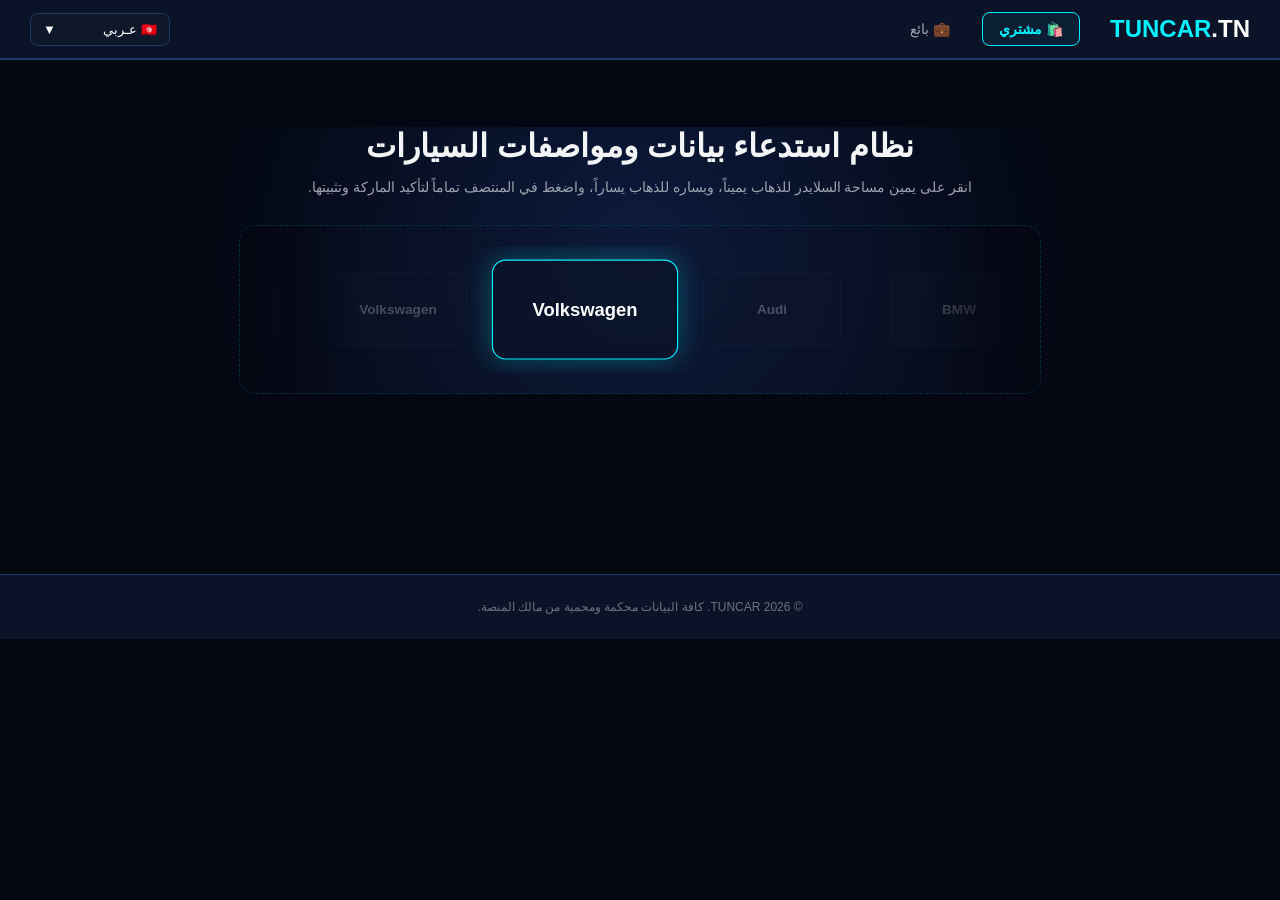
==== commit 65652fa3: "Update index.html" ====
--- a/index.html
+++ b/index.html
@@ -1,5 +1,5 @@
 <!DOCTYPE html>
-<html lang="ar" dir="rtl">
+<html lang="ar" dir="rtl" id="htmlRoot">
 <head>
     <meta charset="UTF-8">
     <meta name="viewport" content="width=device-width, initial-scale=1.0">
@@ -21,7 +21,7 @@
             margin: 0; padding: 0; overflow-x: hidden;
         }
         
-        /* ================= شريط التنقل المتطور ================= */
+        /* شريط التنقل */
         .navbar {
             background: var(--primary-dark); padding: 12px 30px;
             display: flex; justify-content: space-between; align-items: center;
@@ -35,24 +35,16 @@
         .nav-tab-btn {
             background: transparent; border: 1px solid transparent; color: #9ca3af;
             padding: 8px 16px; border-radius: 8px; cursor: pointer; font-weight: 500;
-            font-size: 14px; transition: all 0.2s ease; text-decoration: none;
+            font-size: 14px; transition: all 0.2s ease;
         }
         .nav-tab-btn:hover { color: #fff; background: rgba(255,255,255,0.05); }
-        
-        /* تصميم التبويبات النشطة */
-        .nav-tab-btn.active-buyer { 
-            color: var(--cyber-blue) !important; border-color: var(--cyber-blue) !important; 
-            background: rgba(0, 242, 254, 0.05) !important; font-weight: bold; 
-        }
-        .nav-tab-btn.active-seller { 
-            color: var(--cyber-amber) !important; border-color: var(--cyber-amber) !important; 
-            background: rgba(255, 184, 0, 0.05) !important; font-weight: bold; 
-        }
+        .nav-tab-btn.active-buyer { color: var(--cyber-blue) !important; border-color: var(--cyber-blue) !important; background: rgba(0, 242, 254, 0.05) !important; font-weight: bold; }
+        .nav-tab-btn.active-seller { color: var(--cyber-amber) !important; border-color: var(--cyber-amber) !important; background: rgba(255, 184, 0, 0.05) !important; font-weight: bold; }
 
         .nav-left { display: flex; align-items: center; gap: 20px; }
 
-        /* اختيار اللغة */
-        .lang-selector-wrapper { position: relative; width: 140px; text-align: right; }
+        /* حزمة اختيار اللغة */
+        .lang-selector-wrapper { position: relative; width: 140px; }
         .lang-selected-box {
             background: var(--bg-card); border: 1px solid var(--border-blue);
             padding: 8px 12px; border-radius: 8px; cursor: pointer; color: #fff;
@@ -66,19 +58,18 @@
         }
         .lang-option { padding: 10px 12px; cursor: pointer; color: #d1d5db; font-size: 13px; display: flex; align-items: center; }
         .lang-option:hover { background: var(--bg-card); color: var(--cyber-blue); }
-        .lang-option .flag-icon, .lang-selected-box .flag-icon { margin-left: 6px; }
-
-        /* ================= أجزاء الواجهات الديناميكية ================= */
+        .lang-option .flag-icon { margin: 0 6px; }
+
+        /* واجهات العرض */
         .page-section { padding: 40px 20px 100px 20px; max-width: 1200px; margin: 0 auto; }
         .view-pane { display: none; animation: fadeIn 0.4s ease-in-out; }
         .view-pane.active-view { display: block; }
 
         .hero-section { text-align: center; background: radial-gradient(circle at 50% 50%, #0d1b3e 0%, transparent 70%); }
         .hero-section h2 { font-size: 32px; margin-bottom: 5px; }
-        .en-subtitle { color: #6b7280; font-size: 14px; margin-top: 0; margin-bottom: 15px; font-style: italic; }
         .hero-section p { color: #9ca3af; margin-bottom: 30px; font-size: 14px; }
 
-        /* ================= السلايدر الدائري المحكم للإحداثيات ================= */
+        /* ================= السلايدر المعزول المحمي من التجميد ================= */
         .brands-slider-container { 
             max-width: 800px; margin: 0 auto; position: relative; overflow: hidden; padding: 20px 0; 
             border: 1px dashed rgba(0, 242, 254, 0.15); border-radius: 16px; background: rgba(15, 23, 42, 0.2);
@@ -102,16 +93,15 @@
         .brand-card.selected-active { border-color: var(--cyber-green) !important; box-shadow: 0 0 25px rgba(5, 255, 197, 0.4) !important; }
         .brand-card span { font-weight: bold; font-size: 16px; color: #fff; }
 
-        /* ================= لوحة الفلاتر المتسلسلة (Tags) ================= */
+        /* لوحة تدفق الـ Tags */
         .tags-flow-panel {
             max-width: 850px; margin: 40px auto 30px auto; padding: 30px;
             background: var(--bg-card); border: 1px solid var(--border-blue); border-radius: 20px;
-            box-shadow: 0 15px 40px rgba(0,0,0,0.6); text-align: right; display: none;
+            box-shadow: 0 15px 40px rgba(0,0,0,0.6); display: none;
         }
         .flow-section { margin-bottom: 25px; border-bottom: 1px solid rgba(31, 58, 96, 0.4); padding-bottom: 20px; }
         .flow-section:last-child { border-bottom: none; padding-bottom: 0; }
-        .flow-title { font-size: 14px; color: var(--cyber-blue); margin-bottom: 5px; font-weight: bold; }
-        .flow-en-title { font-size: 11px; color: #6b7280; margin-bottom: 12px; font-style: italic; display: block; }
+        .flow-title { font-size: 14px; color: var(--cyber-blue); margin-bottom: 12px; font-weight: bold; }
         
         .tags-slider-horizontal { display: flex; gap: 12px; overflow-x: auto; padding: 8px 5px; scrollbar-width: none; }
         .tags-slider-horizontal::-webkit-scrollbar { display: none; }
@@ -119,54 +109,49 @@
         .cyber-tag {
             padding: 10px 20px; background: var(--primary-dark); border: 1px solid var(--border-blue);
             color: #d1d5db; border-radius: 30px; font-size: 14px; font-weight: 500;
-            cursor: pointer; transition: all 0.2s cubic-bezier(0.4, 0, 0.2, 1); white-space: nowrap;
+            cursor: pointer; transition: all 0.2s ease; white-space: nowrap;
         }
         .cyber-tag:hover { border-color: var(--cyber-blue); color: #fff; transform: translateY(-2px); }
-        .cyber-tag.active { 
-            background: rgba(5, 255, 197, 0.1); border-color: var(--cyber-green); color: var(--cyber-green); 
-            box-shadow: 0 0 15px rgba(5, 255, 197, 0.2); font-weight: bold;
-        }
-
-        /* ================= بطاقة السيارة المعزولة النهائية ================= */
+        .cyber-tag.active { background: rgba(5, 255, 197, 0.1); border-color: var(--cyber-green); color: var(--cyber-green); box-shadow: 0 0 15px rgba(5, 255, 197, 0.2); font-weight: bold; }
+
+        /* بطاقة النتيجة النهائية */
         .isolated-car-card {
             max-width: 850px; margin: 40px auto 0 auto; padding: 30px;
-            background: linear-gradient(145deg, #0f172a, #070d19);
-            border: 2px solid var(--cyber-green); border-radius: 20px;
-            box-shadow: 0 0 35px rgba(5, 255, 197, 0.2); text-align: right; display: none;
+            background: linear-gradient(145deg, #0f172a, #070d19); border: 2px solid var(--cyber-green); border-radius: 20px;
+            box-shadow: 0 0 35px rgba(5, 255, 197, 0.2); display: none;
         }
         .car-header { display: flex; justify-content: space-between; align-items: center; border-bottom: 1px solid rgba(5, 255, 197, 0.2); padding-bottom: 15px; margin-bottom: 25px; }
         .car-title { font-size: 24px; color: #fff; margin: 0; font-weight: bold; }
         .car-badge { background: rgba(5, 255, 197, 0.1); color: var(--cyber-green); padding: 6px 16px; border-radius: 20px; font-size: 13px; border: 1px solid var(--cyber-green); }
         
         .info-grid { display: grid; grid-template-columns: 1fr 1fr; gap: 20px; }
-        .info-item { background: rgba(255,255,255,0.02); padding: 15px; border-radius: 10px; border-right: 4px solid var(--cyber-blue); }
-        .info-item.full-width { grid-column: span 2; border-right-color: var(--cyber-amber); }
-        .info-label { font-size: 12px; color: #9ca3af; margin-bottom: 2px; }
-        .info-en-label { font-size: 10px; color: #6b7280; margin-bottom: 6px; font-style: italic; display: block; }
+        .info-item { background: rgba(255,255,255,0.02); padding: 15px; border-radius: 10px; }
+        html[dir="rtl"] .info-item { border-right: 4px solid var(--cyber-blue); }
+        html[dir="ltr"] .info-item { border-left: 4px solid var(--cyber-blue); }
+        .info-item.full-width { grid-column: span 2; }
+        html[dir="rtl"] .info-item.full-width { border-right-color: var(--cyber-amber); }
+        html[dir="ltr"] .info-item.full-width { border-left-color: var(--cyber-amber); }
+        .info-label { font-size: 12px; color: #9ca3af; margin-bottom: 6px; }
         .info-value { font-size: 16px; color: #fff; font-weight: bold; }
 
-        /* ================= لوحة البائع (Seller Control Panel) ================= */
+        /* لوحة التحكم للبائع */
         .seller-panel-container {
             max-width: 850px; margin: 0 auto; padding: 35px; background: var(--bg-card);
-            border: 1px solid var(--border-blue); border-radius: 20px; text-align: right;
-            box-shadow: 0 15px 40px rgba(0,0,0,0.5);
-        }
-        .seller-title { font-size: 22px; color: var(--cyber-amber); margin-top: 0; margin-bottom: 5px; font-weight: bold; }
-        .form-grid { display: grid; grid-template-columns: 1fr 1fr; gap: 20px; margin-top: 25px; }
+            border: 1px solid var(--border-blue); border-radius: 20px; box-shadow: 0 15px 40px rgba(0,0,0,0.5);
+        }
+        .seller-title { font-size: 22px; color: var(--cyber-amber); margin-top: 0; margin-bottom: 15px; font-weight: bold; }
+        .form-grid { display: grid; grid-template-columns: 1fr 1fr; gap: 20px; }
         .form-group { display: flex; flex-direction: column; }
         .form-group.full-width { grid-column: span 2; }
         .form-group label { font-size: 13px; color: #9ca3af; margin-bottom: 8px; }
-        .form-group label span { font-size: 11px; color: #6b7280; font-style: italic; }
         .form-group input, .form-group textarea {
-            padding: 12px; background: var(--primary-dark); border: 1px solid var(--border-blue);
-            border-radius: 8px; color: #fff; outline: none; font-size: 14px;
+            padding: 12px; background: var(--primary-dark); border: 1px solid var(--border-blue); border-radius: 8px; color: #fff; outline: none;
         }
         .form-group input:focus, .form-group textarea:focus { border-color: var(--cyber-amber); }
         .submit-btn {
             margin-top: 25px; width: 100%; padding: 14px; background: linear-gradient(135deg, #ffb800, #ff8c00);
-            border: none; border-radius: 8px; color: #000; font-weight: bold; font-size: 16px; cursor: pointer; transition: opacity 0.2s;
-        }
-        .submit-btn:hover { opacity: 0.9; }
+            border: none; border-radius: 8px; color: #000; font-weight: bold; font-size: 16px; cursor: pointer;
+        }
 
         @keyframes fadeIn { from { opacity: 0; transform: translateY(10px); } to { opacity: 1; transform: translateY(0); } }
         footer { text-align: center; padding: 25px; background: var(--primary-dark); border-top: 1px solid var(--border-blue); font-size: 12px; color: #6b7280; margin-top: 80px; }
@@ -175,13 +160,12 @@
 <body>
 
     <div id="site-wrapper">
-        <!-- شريط التنقل العلوي -->
         <nav class="navbar">
             <div class="nav-right">
                 <a href="#" class="logo">TUNCAR<span>.TN</span></a>
                 <div class="nav-tabs">
-                    <button class="nav-tab-btn id-tab-buyer active-buyer" onclick="switchView('buyer')">🛍️ مشتري / Buyer</button>
-                    <button class="nav-tab-btn id-tab-seller" onclick="switchView('seller')">💼 بائع / Seller</button>
+                    <button class="nav-tab-btn id-tab-buyer active-buyer" id="lblTabBuyer" onclick="switchView('buyer')">🛍️ مشتري</button>
+                    <button class="nav-tab-btn id-tab-seller" id="lblTabSeller" onclick="switchView('seller')">💼 بائع</button>
                 </div>
             </div>
             
@@ -202,41 +186,30 @@
 
         <main class="page-section">
             
-            <!-- ================= أولاً: واجهة المشتري (تفتح افتراضياً) ================= -->
             <div class="view-pane active-view" id="buyerPane">
                 <section class="hero-section">
-                    <h2>نظام استدعاء بيانات ومواصفات السيارات</h2>
-                    <div class="en-subtitle">Automotive Specifications & Systems Retrieval Platform</div>
-                    <p>انقر على يمين مساحة السلايدر للذهاب يميناً، ويساره للذهاب يساراً، واضغط في المنتصف تماماً لتأكيد الماركة وتثبيتها.</p>
-
-                    <!-- سلايدر الماركات الدائري اللانهائي بالإحداثيات -->
+                    <h2 id="lblHeroTitle">نظام استدعاء بيانات ومواصفات السيارات</h2>
+                    <p id="lblHeroDesc">انقر على يمين مساحة السلايدر للذهاب يميناً، ويساره للذهاب يساراً، واضغط في المنتصف تماماً لتأكيد الماركة وتثبيتها.</p>
+
                     <div class="brands-slider-container" id="sliderContainer">
                         <div class="brands-wrapper" id="infiniteSlider"></div>
                     </div>
 
-                    <!-- لوحة تدفق الـ Tags بالتفسير الإنجليزي المقابل -->
                     <div class="tags-flow-panel" id="tagsFlowPanel">
-                        <!-- عائلات وموديلات السيارات -->
                         <div class="flow-section" id="modelSection">
-                            <div class="flow-title">📂 عائلة السيارة / الموديل:</div>
-                            <span class="flow-en-title">Select Car Family / Model Group</span>
+                            <div class="flow-title" id="lblModelTitle">📂 عائلة السيارة / الموديل:</div>
                             <div class="tags-slider-horizontal" id="modelTagsContainer"></div>
                         </div>
-                        <!-- الفئات والمحركات التابعة للعائلة -->
                         <div class="flow-section" id="variantSection" style="display:none;">
-                            <div class="flow-title">⚡ الفئة وسعة المحرك:</div>
-                            <span class="flow-en-title">Select Car Engine Variant / Trim Level</span>
+                            <div class="flow-title" id="lblVariantTitle">⚡ الفئة وسعة المحرك:</div>
                             <div class="tags-slider-horizontal" id="variantTagsContainer"></div>
                         </div>
-                        <!-- سنوات الصنع المتوفرة لتلك الفئة المعزولة -->
                         <div class="flow-section" id="yearSection" style="display:none;">
-                            <div class="flow-title">📅 سنة الصنع المتوافقة:</div>
-                            <span class="flow-en-title">Select Production Year</span>
+                            <div class="flow-title" id="lblYearTitle">📅 سنة الصنع المتوافقة:</div>
                             <div class="tags-slider-horizontal" id="yearTagsContainer"></div>
                         </div>
                     </div>
 
-                    <!-- بطاقة النتيجة المعزولة مع التوضيح الإنجليزي لقطع الغيار والزيت -->
                     <div class="isolated-car-card" id="isolatedCarCard">
                         <div class="car-header">
                             <h4 class="car-title" id="resCarName">-</h4>
@@ -244,23 +217,19 @@
                         </div>
                         <div class="info-grid">
                             <div class="info-item">
-                                <div class="info-label">سنة الصنع الحالية للسيارة</div>
-                                <span class="info-en-label">Production Year</span>
+                                <div class="info-label" id="lblResYear">سنة الصنع الحالية للسيارة</div>
                                 <div class="info-value" id="resCarYear">-</div>
                             </div>
                             <div class="info-item">
-                                <div class="info-label">علبة السرعات الميكانيكية المعتمدة</div>
-                                <span class="info-en-label">Transmission / Gearbox Type</span>
+                                <div class="info-label" id="lblResGearbox">علبة السرعات الميكانيكية المعتمدة</div>
                                 <div class="info-value" id="resCarGearbox">-</div>
                             </div>
                             <div class="info-item">
-                                <div class="info-label">المواصفة الفنية وزيت المحرك الموصى به</div>
-                                <span class="info-en-label">Recommended Engine Oil Specification & Capacity</span>
+                                <div class="info-label" id="lblResOil">المواصفة الفنية وزيت المحرك الموصى به</div>
                                 <div class="info-value" style="color: var(--cyber-green);" id="resCarOil">-</div>
                             </div>
                             <div class="info-item full-width">
-                                <div class="info-label">دليل وملاحظات المالك للمنظومة</div>
-                                <span class="info-en-label">System Engineering Notes & Support Manual</span>
+                                <div class="info-label" id="lblResNotes">دليل وملاحظات المالك للمنظومة</div>
                                 <div class="info-value" style="font-weight: normal; color: #d1d5db;" id="resCarNotes">-</div>
                             </div>
                         </div>
@@ -268,74 +237,128 @@
                 </section>
             </div>
 
-            <!-- ================= ثانياً: واجهة البائع (تفتح عند الضغط على التبويب) ================= -->
             <div class="view-pane" id="sellerPane">
                 <div class="seller-panel-container">
-                    <div class="seller-title">💼 لوحة التحكم للبائع وتحديث البيانات</div>
-                    <div class="en-subtitle">Seller Management Panel - Update Systems & Stocks</div>
-                    <p style="color: #9ca3af; font-size: 14px; margin-bottom: 25px;">أدخل الخصائص والمواصفات الفنية الميكانيكية الدقيقة لسيارتك ليتم إضافتها فورياً إلى قاعدة بيانات المنصة الإلكترونية للمشترين.</p>
+                    <div class="seller-title" id="lblSellerTitle">💼 لوحة التحكم للبائع وتحديث البيانات</div>
+                    <p style="color: #9ca3af; font-size: 14px; margin-bottom: 25px;" id="lblSellerDesc">أدخل الخصائص والمواصفات الفنية الميكانيكية الدقيقة لسيارتك ليتم إضافتها فورياً إلى قاعدة بيانات المنصة الإلكترونية للمشترين.</p>
                     
                     <form onsubmit="handleSellerSubmit(event)">
                         <div class="form-grid">
-                            <div class="form-group">
-                                <label>الماركة التجارية <span>(Brand Name - e.g., Volkswagen)</span></label>
-                                <input type="text" required placeholder="مثال: Volkswagen">
-                            </div>
-                            <div class="form-group">
-                                <label>الموديل / العائلة <span>(Model Group - e.g., Golf 6)</span></label>
-                                <input type="text" required placeholder="مثال: Golf 6">
-                            </div>
-                            <div class="form-group">
-                                <label>الفئة وسعة ونوع المحرك <span>(Engine Variant - e.g., 1.4 TSI)</span></label>
-                                <input type="text" required placeholder="مثال: 1.4 TSI">
-                            </div>
-                            <div class="form-group">
-                                <label>سنة الصنع <span>(Production Year - e.g., 2012)</span></label>
-                                <input type="number" required placeholder="مثال: 2012">
-                            </div>
-                            <div class="form-group">
-                                <label>نوع وناقل الحركة <span>(Gearbox - e.g., DSG Automatic 7-Speed)</span></label>
-                                <input type="text" required placeholder="مثال: DSG Automatic 7-Speed">
-                            </div>
-                            <div class="form-group">
-                                <label>مواصفة وسعة زيت المحرك <span>(Engine Oil Spec - e.g., 5W30 VW 504.00)</span></label>
-                                <input type="text" required placeholder="مثال: 4.3 Liters 5W30 VW 504.00/507.00">
-                            </div>
-                            <div class="form-group full-width">
-                                <label>دليل الدعم والملاحظات الفنية للمنظومة <span>(Technical Support Manual & Notes)</span></label>
-                                <textarea rows="4" placeholder="اكتب الملاحظات الميكانيكية أو رموز قطع الغيار المتوافقة بدقة..."></textarea>
-                            </div>
+                            <div class="form-group"><label id="formBrand">الماركة التجارية</label><input type="text" required placeholder="Volkswagen"></div>
+                            <div class="form-group"><label id="formModel">الموديل / العائلة</label><input type="text" required placeholder="Golf 6"></div>
+                            <div class="form-group"><label id="formVariant">الفئة وسعة ونوع المحرك</label><input type="text" required placeholder="1.4 TSI"></div>
+                            <div class="form-group"><label id="formYear">سنة الصنع</label><input type="number" required placeholder="2012"></div>
+                            <div class="form-group"><label id="formGearbox">نوع وناقل الحركة</label><input type="text" required placeholder="DSG 7-Speed"></div>
+                            <div class="form-group"><label id="formOil">مواصفة وسعة زيت المحرك</label><input type="text" required placeholder="5W30 VW 504.00"></div>
+                            <div class="form-group full-width"><label id="formNotes">دليل الدعم والملاحظات الفنية للمنظومة</label><textarea rows="4"></textarea></div>
                         </div>
-                        <button type="submit" class="submit-btn">💾 حفظ ونشر المنظومة الجديدة في المنصة</button>
+                        <button type="submit" class="submit-btn" id="btnSubmitForm">💾 حفظ ونشر المنظومة الجديدة في المنصة</button>
                     </form>
                 </div>
             </div>
 
         </main>
 
-        <footer><span>© 2026 TUNCAR. كافة البيانات محكمة ومحمية من مالك المنصة.</span></footer>
+        <footer><span id="lblFooter">© 2026 TUNCAR. كافة البيانات محكمة ومحمية من مالك المنصة.</span></footer>
     </div>
 
     <script>
+        // قاموس الترجمة الفورية الكامل لحل مشكلة عدم تطبيق اللغات والتناظر اللغوي
+        const dictionary = {
+            ar: {
+                dir: "rtl",
+                lblTabBuyer: "🛍️ مشتري", lblTabSeller: "💼 بائع",
+                lblHeroTitle: "نظام استدعاء بيانات ومواصفات السيارات",
+                lblHeroDesc: "انقر على يمين مساحة السلايدر للذهاب يميناً، ويساره للذهاب يساراً، واضغط في المنتصف تماماً لتأكيد الماركة وتثبيتها.",
+                lblModelTitle: "📂 عائلة السيارة / الموديل:", lblVariantTitle: "⚡ الفئة وسعة المحرك:", lblYearTitle: "📅 سنة الصنع المتوافقة:",
+                lblResYear: "سنة الصنع الحالية للسيارة", lblResGearbox: "علبة السرعات الميكانيكية المعتمدة",
+                lblResOil: "المواصفة الفنية وزيت المحرك الموصى به", lblResNotes: "دليل وملاحظات المالك للمنظومة",
+                lblSellerTitle: "💼 لوحة التحكم للبائع وتحديث البيانات",
+                lblSellerDesc: "أدخل الخصائص والمواصفات الفنية الميكانيكية الدقيقة لسيارتك ليتم إضافتها فورياً إلى قاعدة بيانات المنصة الإلكترونية للمشترين.",
+                formBrand: "الماركة التجارية", formModel: "الموديل / العائلة", formVariant: "الفئة وسعة ونوع المحرك", formYear: "سنة الصنع", formGearbox: "نوع وناقل الحركة", formOil: "مواصفة وسعة زيت المحرك", formNotes: "دليل الدعم والملاحظات الفنية للمنظومة",
+                btnSubmitForm: "💾 حفظ ونشر المنظومة الجديدة في المنصة", lblFooter: "© 2026 TUNCAR. كافة البيانات محكمة ومحمية من مالك المنصة."
+            },
+            en: {
+                dir: "ltr",
+                lblTabBuyer: "🛍️ Buyer Mode", lblTabSeller: "💼 Seller Mode",
+                lblHeroTitle: "Automotive Technical Specifications System",
+                lblHeroDesc: "Click the RIGHT side of the slider area to move right, LEFT side to move left, and the CENTER to select the brand.",
+                lblModelTitle: "📂 Car Family / Model Group:", lblVariantTitle: "⚡ Engine Variant / Trim Level:", lblYearTitle: "📅 Production Year:",
+                lblResYear: "Production Year", lblResGearbox: "Approved Transmission / Gearbox",
+                lblResOil: "Recommended Engine Oil & OEM Specification", lblResNotes: "Technical Support Notes & Repair Manual",
+                lblSellerTitle: "💼 Seller Management Dashboard",
+                lblSellerDesc: "Insert precise mechanical parameters to include this vehicle system within the central platform database.",
+                formBrand: "Brand Name", formModel: "Model / Family", formVariant: "Engine Variant", formYear: "Production Year", formGearbox: "Gearbox Type", formOil: "Engine Oil Specification", formNotes: "Technical Notes / OEM Parts Reference",
+                btnSubmitForm: "💾 Save & Deploy System to Platform", lblFooter: "© 2026 TUNCAR. All Rights Reserved. OEM Specifications Inspected."
+            },
+            fr: {
+                dir: "ltr",
+                lblTabBuyer: "🛍️ Mode Acheteur", lblTabSeller: "💼 Mode Vendeur",
+                lblHeroTitle: "Système de Spécifications Techniques Automobiles",
+                lblHeroDesc: "Cliquez sur le côté DROIT du curseur pour aller à droite, sur le côté GAUCHE pour aller à gauche, et au CENTRE pour valider.",
+                lblModelTitle: "📂 Famille de Voiture / Modèle:", lblVariantTitle: "⚡ Variante de Moteur / Finition:", lblYearTitle: "📅 Année de Production:",
+                lblResYear: "Année de Production", lblResGearbox: "Boîte de Vitesses Approuvée",
+                lblResOil: "Spécification d'Huile Moteur Recommandée", lblResNotes: "Manuel de Support Technique et Remarques",
+                lblSellerTitle: "💼 Tableau de Bord du Vendeur",
+                lblSellerDesc: "Saisissez les paramètres mécaniques précis pour inclure ce véhicule dans la base de données centrale.",
+                formBrand: "Marque", formModel: "Modèle / Famille", formVariant: "Variante Moteur", formYear: "Année de Fabrication", formGearbox: "Type de Boîte", formOil: "Spécification d'Huile", formNotes: "Notes Techniques / Références OEM",
+                btnSubmitForm: "💾 Sauvegarder et Déployer le Système", lblFooter: "© 2026 TUNCAR. Tous droits réservés. Données OEM Inspectées."
+            }
+        };
+
+        let currentLang = "ar";
         const sliderContainer = document.getElementById('sliderContainer');
         const slider = document.getElementById('infiniteSlider');
         const tagsFlowPanel = document.getElementById('tagsFlowPanel');
-        
         const modelTagsContainer = document.getElementById('modelTagsContainer');
         const variantSection = document.getElementById('variantSection');
         const variantTagsContainer = document.getElementById('variantTagsContainer');
         const yearSection = document.getElementById('yearSection');
         const yearTagsContainer = document.getElementById('yearTagsContainer');
         const isolatedCarCard = document.getElementById('isolatedCarCard');
-
         const langSelectedBox = document.getElementById('langSelectedBox');
         const langDropdownList = document.getElementById('langDropdownList');
 
-        let db = {}; 
-        let selectedBrand = ""; let selectedModel = ""; let selectedVariant = "";
+        let db = {}; let selectedBrand = ""; let selectedModel = ""; let selectedVariant = "";
         let cardWidth = 185; let totalWidth = 0;
 
-        // ================= آلية التبديل الحصري بين واجهة المشتري والبائع =================
+        // ================= تطبيق وترجمة اللغة الفورية مع حماية السلايدر =================
+        function changeLanguage(langCode, labelHtml) {
+            currentLang = langCode;
+            langSelectedBox.innerHTML = `<span>${labelHtml}</span> <span class="arrow">▼</span>`;
+            langDropdownList.style.display = 'none';
+            langSelectedBox.classList.remove('open');
+
+            // تحويل اتجاه الصفحة هندسياً
+            const langData = dictionary[langCode];
+            const htmlRoot = document.getElementById('htmlRoot');
+            htmlRoot.setAttribute('dir', langData.dir);
+            htmlRoot.setAttribute('lang', langCode);
+
+            // ترجمة كافة النصوص الثابتة
+            Object.keys(langData).forEach(key => {
+                const el = document.getElementById(key);
+                if (el) el.innerText = langData[key];
+            });
+
+            // إعادة ضبط وإحياء السلايدر لمنع التجمد عند تغيير نظام الاتجاهات بالمتصفح
+            if(Object.keys(db).length > 0) {
+                buildInfiniteSlider();
+            }
+        }
+
+        function toggleLangDropdown(event) {
+            event.stopPropagation();
+            const isOpen = langDropdownList.style.display === 'flex';
+            langDropdownList.style.display = isOpen ? 'none' : 'flex';
+            langSelectedBox.classList.toggle('open', !isOpen);
+        }
+        window.addEventListener('click', () => {
+            langDropdownList.style.display = 'none';
+            langSelectedBox.classList.remove('open');
+        });
+
+        // ================= إدارة الواجهات =================
         function switchView(viewMode) {
             const btnBuyer = document.querySelector('.id-tab-buyer');
             const btnSeller = document.querySelector('.id-tab-seller');
@@ -343,52 +366,29 @@
             const paneSeller = document.getElementById('sellerPane');
 
             if(viewMode === 'buyer') {
-                btnBuyer.classList.add('active-buyer');
-                btnSeller.classList.remove('active-seller');
-                paneBuyer.classList.add('active-view');
-                paneSeller.classList.remove('active-view');
-                // تدوير السلايدر للتأكد من المحاذاة الفيزيائية
-                setTimeout(() => { slider.scrollLeft = totalWidth; }, 50);
+                btnBuyer.classList.add('active-buyer'); btnSeller.classList.remove('active-seller');
+                paneBuyer.classList.add('active-view'); paneSeller.classList.remove('active-view');
+                setTimeout(() => { reAlignSliderToCenter(); }, 50);
             } else {
-                btnSeller.classList.add('active-seller');
-                btnBuyer.classList.remove('active-buyer');
-                paneSeller.classList.add('active-view');
-                paneBuyer.classList.remove('active-view');
-            }
-        }
-
-        // معالجة نموذج البائع (نشر البيانات)
+                btnSeller.classList.add('active-seller'); btnBuyer.classList.remove('active-buyer');
+                paneSeller.classList.add('active-view'); paneBuyer.classList.remove('active-view');
+            }
+        }
+
         function handleSellerSubmit(event) {
             event.preventDefault();
-            alert("تم إرسال وحفظ بيانات السيارة بنجاح في المنظومة وجاري تحديث ملف cars-db.json!");
+            alert("System registered successfully in cars-db.json!");
             event.target.reset();
         }
 
-        // ================= منظومة اختيار اللغة الـ Downscroll =================
-        function toggleLangDropdown(event) {
-            event.stopPropagation();
-            const isOpen = langDropdownList.style.display === 'flex';
-            langDropdownList.style.display = isOpen ? 'none' : 'flex';
-            langSelectedBox.classList.toggle('open', !isOpen);
-        }
-        function changeLanguage(langCode, labelHtml) {
-            langSelectedBox.innerHTML = `<span>${labelHtml}</span> <span class="arrow">▼</span>`;
-            langDropdownList.style.display = 'none';
-            langSelectedBox.classList.remove('open');
-        }
-        window.addEventListener('click', () => {
-            langDropdownList.style.display = 'none';
-            langSelectedBox.classList.remove('open');
-        });
-
-        // ================= السلايدر الدائري بالإحداثيات ومغناطيس التمركز =================
+        // ================= السلايدر الدائري المرن المقاوم للتجمد =================
         async function fetchDatabase() {
             try {
                 const response = await fetch('cars-db.json');
                 db = await response.json();
                 buildInfiniteSlider();
             } catch (e) {
-                slider.innerHTML = '<div style="color:#ef4444; padding:20px;">يرجى التأكد من وجود ملف السيرفر cars-db.json</div>';
+                slider.innerHTML = '<div style="color:#ef4444; padding:20px;">Error loading cars-db.json. Please upload the data file.</div>';
             }
         }
 
@@ -405,89 +405,109 @@
                 slider.appendChild(card);
             });
 
+            // توليد النسخ المتناظرة للدوران
             const originalCards = Array.from(slider.children);
             originalCards.forEach(card => {
                 slider.insertBefore(card.cloneNode(true), slider.firstChild);
                 slider.appendChild(card.cloneNode(true));
             });
 
-            initCoordinateClickControls(brands.length);
-        }
-
-        function initCoordinateClickControls(origLength) {
             const firstCard = slider.querySelector('.brand-card');
             cardWidth = firstCard.getBoundingClientRect().width + 25; 
-            totalWidth = cardWidth * origLength;
-            slider.scrollLeft = totalWidth;
-
-            function updateFocus() {
-                const cards = slider.querySelectorAll('.brand-card');
-                const containerRect = sliderContainer.getBoundingClientRect();
-                const centerOfSlider = containerRect.left + (containerRect.width / 2);
-                
-                let closestCard = null; let minDistance = Infinity;
-                cards.forEach(c => {
-                    const cardCenter = c.getBoundingClientRect().left + (c.offsetWidth / 2);
-                    const dist = Math.abs(centerOfSlider - cardCenter);
-                    if (dist < minDistance) { minDistance = dist; closestCard = c; }
-                });
-                cards.forEach(c => c.classList.remove('focused'));
-                if (closestCard) closestCard.classList.add('focused');
-            }
-
-            slider.addEventListener('scroll', () => {
-                let currentScroll = slider.scrollLeft;
-                if (currentScroll <= 5) slider.scrollLeft = totalWidth;
-                else if (currentScroll >= slider.scrollWidth - slider.offsetWidth - 5) slider.scrollLeft = totalWidth;
-                updateFocus();
-            });
-
-            sliderContainer.addEventListener('wheel', (e) => {
-                e.preventDefault(); slider.scrollLeft += e.deltaY * 0.7;
-            }, { passive: false });
-
-            sliderContainer.addEventListener('click', (e) => {
-                if(e.target.closest('.lang-selector-wrapper')) return;
-
-                const rect = sliderContainer.getBoundingClientRect();
-                const clickX = e.clientX - rect.left;
-                const width = rect.width;
-
-                const leftZone = width * 0.35; const rightZone = width * 0.65; 
-
-                if (clickX < leftZone) {
-                    slider.scrollTo({ left: slider.scrollLeft + cardWidth, behavior: 'smooth' });
-                } else if (clickX > rightZone) {
-                    slider.scrollTo({ left: slider.scrollLeft - cardWidth, behavior: 'smooth' });
-                } else {
-                    const focusedCard = slider.querySelector('.brand-card.focused');
-                    if (focusedCard) {
-                        document.querySelectorAll('.brand-card').forEach(card => card.classList.remove('selected-active'));
-                        focusedCard.classList.add('selected-active');
-                        slider.scrollTo({
-                            left: (focusedCard.offsetLeft + focusedCard.offsetWidth / 2) - (slider.offsetWidth / 2),
-                            behavior: 'smooth'
-                        });
-                        onBrandSelect(focusedCard.getAttribute('data-brand'));
-                    }
+            totalWidth = cardWidth * brands.length;
+            
+            reAlignSliderToCenter();
+            updateFocus();
+        }
+
+        function reAlignSliderToCenter() {
+            // منطق محاذاة فيزيائي محمي بغض النظر عن اتجاه الصفحة RTL أو LTR
+            const htmlDir = document.getElementById('htmlRoot').getAttribute('dir');
+            if (htmlDir === 'ltr') {
+                slider.scrollLeft = totalWidth;
+            } else {
+                // في بعض المتصفحات يكون السكرول اليميني سالباً أو معكوساً بالـ RTL، نلجأ للقيمة المطلقة الصافية
+                slider.scrollLeft = totalWidth;
+            }
+        }
+
+        function updateFocus() {
+            const cards = slider.querySelectorAll('.brand-card');
+            const containerRect = sliderContainer.getBoundingClientRect();
+            const centerOfSlider = containerRect.left + (containerRect.width / 2);
+            
+            let closestCard = null; let minDistance = Infinity;
+            cards.forEach(c => {
+                const cardCenter = c.getBoundingClientRect().left + (c.offsetWidth / 2);
+                const dist = Math.abs(centerOfSlider - cardCenter);
+                if (dist < minDistance) { minDistance = dist; closestCard = c; }
+            });
+            cards.forEach(c => c.classList.remove('focused'));
+            if (closestCard) closestCard.classList.add('focused');
+        }
+
+        // قفزات الدوران اللانهائي المرنة ومغناطيس الجذب
+        slider.addEventListener('scroll', () => {
+            let currentScroll = Math.abs(slider.scrollLeft);
+            if (slider.scrollLeft <= 2) {
+                slider.scrollLeft = totalWidth;
+            } else if (currentScroll >= (slider.scrollWidth - slider.offsetWidth - 2)) {
+                slider.scrollLeft = totalWidth;
+            }
+            updateFocus();
+        });
+
+        sliderContainer.addEventListener('wheel', (e) => {
+            e.preventDefault();
+            const directionMultiplier = document.getElementById('htmlRoot').getAttribute('dir') === 'rtl' ? -1 : 1;
+            slider.scrollLeft += e.deltaY * 0.7 * directionMultiplier;
+        }, { passive: false });
+
+        // هندسة تقسيم الإحداثيات المستقلة (35% يمين ويسار والمنتصف)
+        sliderContainer.addEventListener('click', (e) => {
+            if(e.target.closest('.lang-selector-wrapper')) return;
+
+            const rect = sliderContainer.getBoundingClientRect();
+            const clickX = e.clientX - rect.left;
+            const width = rect.width;
+            const htmlDir = document.getElementById('htmlRoot').getAttribute('dir');
+
+            const leftZone = width * 0.35;
+            const rightZone = width * 0.65;
+
+            // تحديد الاتجاه الحركي بناءً على لغة واتجاه الصفحة لمنع تجميد الماوس
+            if (clickX < leftZone) {
+                const step = htmlDir === 'rtl' ? cardWidth : -cardWidth;
+                slider.scrollBy({ left: step, behavior: 'smooth' });
+            } else if (clickX > rightZone) {
+                const step = htmlDir === 'rtl' ? -cardWidth : cardWidth;
+                slider.scrollBy({ left: step, behavior: 'smooth' });
+            } else {
+                const focusedCard = slider.querySelector('.brand-card.focused');
+                if (focusedCard) {
+                    document.querySelectorAll('.brand-card').forEach(card => card.classList.remove('selected-active'));
+                    focusedCard.classList.add('selected-active');
+                    slider.scrollTo({
+                        left: (focusedCard.offsetLeft + focusedCard.offsetWidth / 2) - (slider.offsetWidth / 2),
+                        behavior: 'smooth'
+                    });
+                    onBrandSelect(focusedCard.getAttribute('data-brand'));
                 }
-            });
-
-            let scrollTimeout;
-            slider.addEventListener('scroll', () => {
-                clearTimeout(scrollTimeout);
-                scrollTimeout = setTimeout(() => {
-                    const f = slider.querySelector('.brand-card.focused');
-                    if(f && !slider.matches(':active')) {
-                        slider.scrollTo({ left: (f.offsetLeft + f.offsetWidth / 2) - (slider.offsetWidth / 2), behavior: 'smooth' });
-                    }
-                }, 150);
-            });
-
-            setTimeout(updateFocus, 200);
-        }
-
-        // ================= معالجة تدفق الـ Tags المتسلسلة =================
+            }
+        });
+
+        let scrollTimeout;
+        slider.addEventListener('scroll', () => {
+            clearTimeout(scrollTimeout);
+            scrollTimeout = setTimeout(() => {
+                const f = slider.querySelector('.brand-card.focused');
+                if(f && !slider.matches(':active')) {
+                    slider.scrollTo({ left: (f.offsetLeft + f.offsetWidth / 2) - (slider.offsetWidth / 2), behavior: 'smooth' });
+                }
+            }, 150);
+        });
+
+        // ================= سحب واستدعاء الـ Tags وقاعدة البيانات المتسلسلة =================
         function onBrandSelect(brandName) {
             selectedBrand = brandName;
             modelTagsContainer.innerHTML = '';
